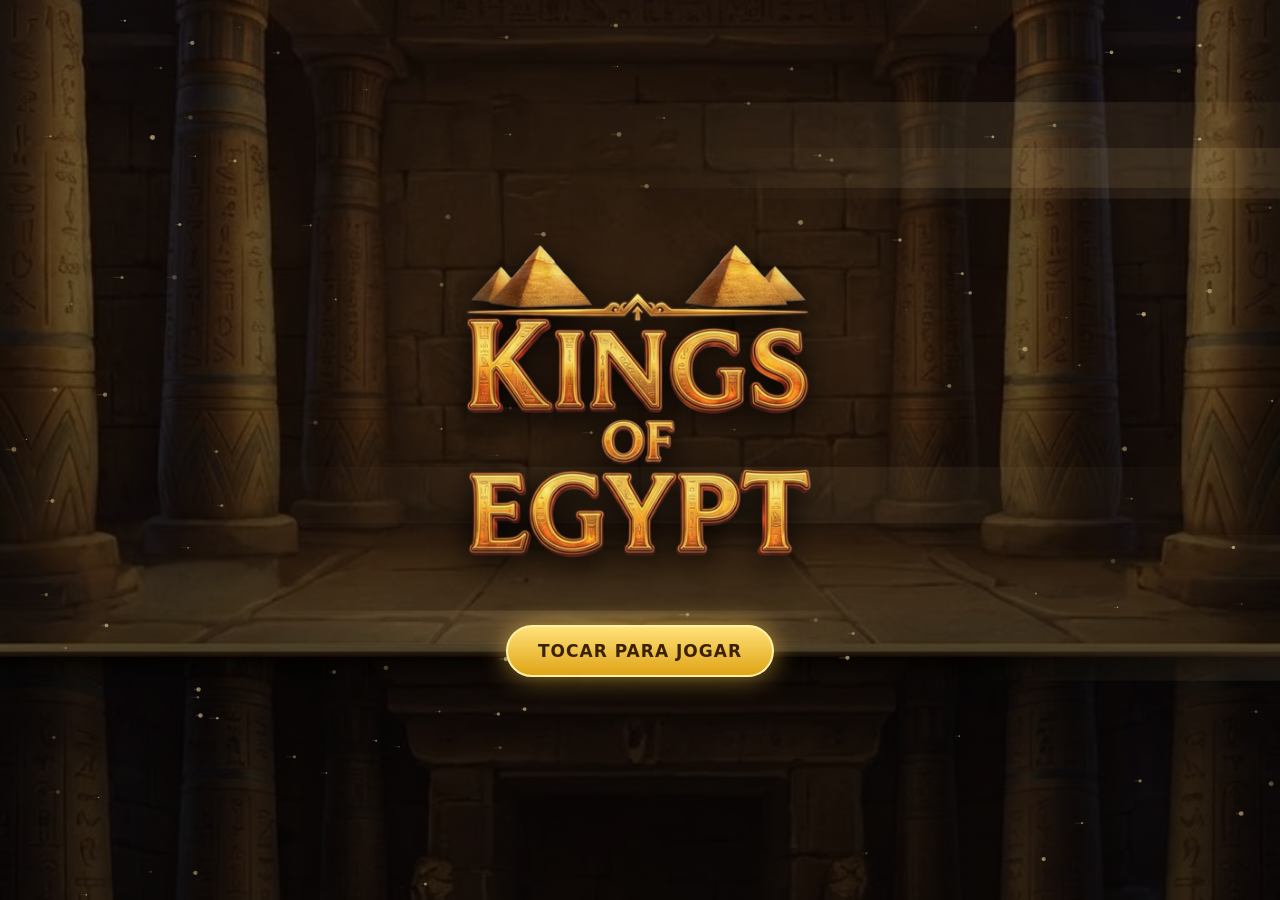
==== index.html @ b06040cd "Sync index with src assets and correct decorative symbols" ====
<!DOCTYPE html>
<html lang="pt">
<head>
  <meta charset="UTF-8">
  <meta name="viewport" content="width=device-width, initial-scale=1.0, maximum-scale=1.0, user-scalable=no">
  <meta name="theme-color" content="#140d07">
  <meta name="apple-mobile-web-app-capable" content="yes">
  <meta name="mobile-web-app-capable" content="yes">
  <meta name="apple-mobile-web-app-status-bar-style" content="default">
  <title>Kings of Egypt</title>
  <style>

    * { box-sizing: border-box; margin: 0; padding: 0; user-select: none; }
    body {
      background-color: #08080a;
      color: #fff;
      font-family: -apple-system, BlinkMacSystemFont, "Segoe UI", Roboto, Helvetica, Arial, sans-serif;
      display: flex;
      justify-content: center;
      align-items: center;
      min-height: 100vh;
      overflow: hidden;
    }
    #game-container {
      width: 100%;
      max-width: 430px;
      height: 100vh;
      max-height: 932px;
      background: radial-gradient(circle at center, #261c14 0%, #0d0a08 100%),
                  linear-gradient(180deg, #0b0c10 0%, #1a120b 60%, #08080a 100%);
      display: flex;
      flex-direction: column;
      justify-content: space-between;
      position: relative;
      border: 1px solid #2a2015;
      box-shadow: 0 0 40px rgba(0,0,0,0.9);
      overflow: hidden;
    }
    #game-container::before {
      content: "";
      position: absolute;
      bottom: 0; left: 0; width: 100%; height: 35%;
      background: linear-gradient(180deg, transparent 0%, rgba(184, 134, 11, 0.12) 100%);
      clip-path: polygon(0 100%, 0 55%, 25% 25%, 50% 55%, 75% 20%, 100% 45%, 100% 100%);
      pointer-events: none;
      z-index: 1;
    }
    .top-header {
      display: flex;
      flex-direction: column;
      align-items: center;
      padding: 10px 15px 4px;
      background: rgba(0, 0, 0, 0.85);
      border-bottom: 1px solid rgba(212, 175, 55, 0.25);
      z-index: 5;
    }
    .top-buttons { display: flex; gap: 12px; margin-bottom: 6px; }
    .btn-top {
      background: linear-gradient(180deg, #e5c158 0%, #8a6d1c 100%);
      border: 1px solid #ffe897; color: #000; font-weight: bold; font-size: 11px;
      padding: 5px 14px; border-radius: 4px; cursor: pointer; text-transform: uppercase;
    }
    .btn-top:active { transform: scale(0.95); }
    .game-logo {
      font-family: 'Georgia', serif; font-weight: 900; font-size: 18px;
      color: #f1cf6d; text-shadow: 0 0 10px rgba(241, 207, 109, 0.5), 2px 2px 3px #000;
      letter-spacing: 2px; text-transform: uppercase;
    }
    .reels-outer { padding: 0 8px; position: relative; z-index: 2; }
    
    /* PAINEL DO SÍMBOLO EXPANSÍVEL AUMENTADO E EM DESTAQUE */
    .expanding-banner {
      font-size: 15px; color: #ffda73; text-align: center; margin-bottom: 6px;
      font-weight: 800; display: none; text-shadow: 0 0 10px rgba(255, 218, 115, 0.7);
      background: rgba(0,0,0,0.7); padding: 6px 10px; border-radius: 6px; border: 1px solid rgba(212,175,55,0.6);
    }
    .expanding-banner span.icon { font-size: 22px; vertical-align: middle; margin-left: 6px; }

    .reels-container {
      display: grid; grid-template-columns: repeat(5, 1fr); gap: 3px;
      background: rgba(15, 10, 6, 0.9); border: 3px solid #b8860b; border-radius: 6px; padding: 4px;
      box-shadow: inset 0 0 20px #000, 0 0 15px rgba(184, 134, 11, 0.25);
      position: relative; overflow: hidden; height: 248px;
    }
    .reel {
      background: linear-gradient(180deg, #18100b 0%, #100a06 100%);
      border: 1px solid #2e1c10; border-radius: 3px; display: flex;
      flex-direction: column; height: 240px; position: relative; overflow: hidden;
    }
    .reel-strip { display: flex; flex-direction: column; position: absolute; width: 100%; top: 0; }
    .symbol {
      height: 80px; display: flex; justify-content: center; align-items: center;
      font-size: 38px; box-sizing: border-box; filter: drop-shadow(0 2px 4px rgba(0,0,0,0.6));
      transition: transform 0.2s, background 0.2s, box-shadow 0.2s;
    }
    
    /* BRILHO PULSANTE CONTINUO NO LIVRO 📖 */
    .symbol.book-glow {
      animation: bookPulseGlow 1.4s infinite alternate ease-in-out;
      border-radius: 6px;
    }
    @keyframes bookPulseGlow {
      0% { filter: drop-shadow(0 0 3px #ffd700) drop-shadow(0 0 6px #ffd700); transform: scale(1); }
      100% { filter: drop-shadow(0 0 10px #fff) drop-shadow(0 0 18px #ffd700); transform: scale(1.08); }
    }

    .reel.cascading .reel-strip { animation: cascadeDrop var(--cascade-speed, 0.35s) ease-out forwards; }
    @keyframes cascadeDrop {
      0% { transform: translateY(-160px); opacity: 0; }
      70% { transform: translateY(10px); opacity: 1; }
      100% { transform: translateY(0); opacity: 1; }
    }
    .symbol.winning {
      background: radial-gradient(circle, rgba(255, 215, 0, 0.6) 0%, rgba(212, 175, 55, 0.2) 80%);
      border: 2px solid #ffd700;
      box-shadow: 0 0 15px #ffd700, inset 0 0 10px #ffda73;
      transform: scale(1.08);
      z-index: 10;
      border-radius: 6px;
    }
    .symbol.expanded {
      background: radial-gradient(circle, rgba(255, 215, 0, 0.5) 0%, rgba(139, 0, 0, 0.7) 100%);
      border: 2px solid #ffd700; box-shadow: inset 0 0 15px #ffd700; transform: scale(1.03); z-index: 2;
    }
    .status-banner {
      text-align: center; color: #ffda73; font-size: 12px; font-weight: bold;
      letter-spacing: 1px; height: 22px; margin-top: 6px; text-transform: uppercase; text-shadow: 1px 1px 3px #000;
      z-index: 2; position: relative;
    }
    .controls-row { display: flex; justify-content: space-around; align-items: center; padding: 0 10px; margin: 10px 0; z-index: 2; position: relative; }
    
    .btn-side {
      width: 76px; height: 48px; border-radius: 8px; border: 1px solid #d4af37;
      background: linear-gradient(180deg, #2a1f14 0%, #110b06 100%); color: #ffda73;
      font-size: 10px; font-weight: bold; display: flex; flex-direction: column;
      justify-content: center; align-items: center; cursor: pointer; box-shadow: 0 3px 6px rgba(0,0,0,0.8); text-transform: uppercase; gap: 4px;
    }
    .toggle-switch {
      width: 36px; height: 18px; background: #333; border-radius: 10px; position: relative; transition: background 0.3s;
      border: 1px solid #555;
    }
    .toggle-thumb {
      width: 14px; height: 14px; background: #aaa; border-radius: 50%; position: absolute; top: 1px; left: 2px; transition: transform 0.3s, background 0.3s;
    }
    .btn-side.active .toggle-switch { background: #d4af37; border-color: #ffe897; }
    .btn-side.active .toggle-thumb { transform: translateX(18px); background: #000; }

    .btn-bonus-buy {
      width: 76px; height: 48px; border-radius: 8px; border: 1px solid #d4af37;
      background: linear-gradient(180deg, #2a1f14 0%, #110b06 100%); color: #ffda73;
      font-size: 10px; font-weight: bold; display: flex; flex-direction: column;
      justify-content: center; align-items: center; cursor: pointer; box-shadow: 0 3px 6px rgba(0,0,0,0.8); text-transform: uppercase;
      animation: bonusSmoothFade 3s infinite ease-in-out;
    }
    @keyframes bonusSmoothFade {
      0%, 70%, 100% { box-shadow: 0 3px 6px rgba(0,0,0,0.8), 0 0 0 rgba(255,215,0,0); border-color: #d4af37; }
      85% { box-shadow: 0 3px 12px rgba(255,215,0,0.7), inset 0 0 8px rgba(255,215,0,0.4); border-color: #fff; }
    }

    .spin-btn {
      width: 76px; height: 76px; border-radius: 50%;
      background: radial-gradient(circle, #83e029 0%, #2e7d32 100%); border: 3px solid #b2f56e;
      box-shadow: 0 0 20px rgba(131, 224, 41, 0.4), inset 0 2px 6px #fff; color: #fff;
      font-size: 32px; display: flex; justify-content: center; align-items: center; cursor: pointer;
    }
    .spin-btn.stop-mode {
      background: radial-gradient(circle, #e53935 0%, #b71c1c 100%) !important;
      border-color: #ff8a80 !important;
      box-shadow: 0 0 20px rgba(229, 57, 53, 0.6), inset 0 2px 6px #fff !important;
      font-size: 24px;
    }
    .spin-btn:active { transform: scale(0.92); }
    .spin-btn.disabled { opacity: 0.4; cursor: not-allowed; filter: grayscale(1); }
    
    .bottom-bar { background: #000; border-top: 1px solid #222; padding: 10px 15px 12px; display: flex; flex-direction: column; gap: 6px; z-index: 5; }
    .info-row { display: flex; justify-content: space-between; font-size: 12px; color: #aaa; }
    .info-row span.val { color: #ffda73; font-weight: bold; }
    .menu-trigger {
      background: transparent; border: 1px solid #444; color: #fff; width: 32px; height: 32px;
      border-radius: 50%; display: flex; justify-content: center; align-items: center; font-size: 16px; cursor: pointer;
    }
    .modal {
      display: none; position: absolute; top: 0; left: 0; width: 100%; height: 100%;
      background: rgba(0,0,0,0.95); z-index: 30; flex-direction: column; padding: 18px; overflow-y: auto;
    }
    .modal.active { display: flex; }
    .modal-header {
      display: flex; justify-content: space-between; align-items: center;
      border-bottom: 1px solid #333; padding-bottom: 10px; margin-bottom: 15px;
    }
    .modal-title { font-size: 15px; color: #ffda73; text-transform: uppercase; font-weight: bold; }
    .close-btn { font-size: 22px; color: #aaa; cursor: pointer; }
    .nav-tabs { display: flex; gap: 2px; border-bottom: 1px solid #333; margin-bottom: 12px; }
    .tab-btn {
      background: none; border: none; color: #888; padding: 6px 2px; font-size: 8px;
      font-weight: bold; cursor: pointer; text-transform: uppercase; flex: 1; text-align: center;
    }
    .tab-btn.active { color: #ffda73; border-bottom: 2px solid #ffda73; }
    .tab-content { display: none; flex-direction: column; gap: 12px; }
    .tab-content.active { display: flex; }
    .admin-subtabs { display: flex; gap: 5px; margin-bottom: 10px; }
    .admin-sub-btn {
      background: #151515; border: 1px solid #333; color: #aaa; padding: 6px; font-size: 9px;
      font-weight: bold; cursor: pointer; flex: 1; text-align: center; border-radius: 4px; text-transform: uppercase;
    }
    .admin-sub-btn.active { background: #2a1f14; color: #ffda73; border-color: #d4af37; }
    .admin-section { display: none; flex-direction: column; gap: 10px; }
    .admin-section.active { display: flex; }
    .form-group { display: flex; flex-direction: column; gap: 5px; }
    .form-group label { font-size: 11px; color: #aaa; }
    .form-control { background: #111; border: 1px solid #333; color: #fff; padding: 10px; border-radius: 4px; font-size: 13px; }
    .grid-btns { display: grid; grid-template-columns: repeat(3, 1fr); gap: 8px; }
    .btn-quick { background: #222; border: 1px solid #444; color: #ffda73; padding: 10px; border-radius: 4px; font-weight: bold; cursor: pointer; text-align: center; }
    .btn-action {
      background: linear-gradient(180deg, #e5c158 0%, #8a6d1c 100%);
      border: none; color: #000; font-weight: bold; padding: 12px; border-radius: 4px; cursor: pointer; margin-top: 10px; text-transform: uppercase;
    }
    .btn-exit-admin {
      background: linear-gradient(180deg, #d32f2f 0%, #8a1c1c 100%);
      border: none; color: #fff; font-weight: bold; padding: 10px; border-radius: 4px; cursor: pointer; margin-top: 8px; text-transform: uppercase; width: 100%;
    }
    .slider-container { display: flex; flex-direction: column; gap: 4px; }
    .slider-val { align-self: flex-end; color: #ffda73; font-size: 12px; font-weight: bold; }
    input[type=range] { accent-color: #ffda73; }
    .pay-card {
      background: #111; border: 1px solid #282828; border-radius: 6px; padding: 10px; display: flex; align-items: center; gap: 12px;
    }
    .pay-card-icon { font-size: 32px; width: 40px; text-align: center; }
    .pay-card-details { display: flex; flex-direction: column; gap: 2px; font-size: 11px; }
    .pay-card-title { color: #ffda73; font-weight: bold; font-size: 12px; }
    .pay-row { color: #ddd; display: flex; gap: 8px; }
    .pay-row span.mult { color: #888; }
    .pay-row span.val-eur { color: #7cd927; font-weight: bold; }
    .history-box { background: #111; padding: 8px; border-radius: 4px; font-size: 11px; max-height: 100px; overflow-y: auto; display: flex; flex-direction: column; gap: 3px; border: 1px solid #282828; }
    
    .auto-spin-bar { display: flex; justify-content: center; margin-top: 4px; z-index: 2; position: relative; }
    .btn-autospin-trigger {
      background: linear-gradient(180deg, #2a1f14 0%, #110b06 100%); border: 1px solid #d4af37; color: #ffda73;
      padding: 4px 14px; border-radius: 12px; font-size: 10px; font-weight: bold; cursor: pointer; text-transform: uppercase;
      box-shadow: 0 2px 5px rgba(0,0,0,0.8);
    }
    .autospin-grid { display: grid; grid-template-columns: repeat(3, 1fr); gap: 10px; margin: 15px 0; }
    .autospin-option {
      background: #151515; border: 2px solid #333; color: #fff; padding: 15px 10px; border-radius: 8px; font-size: 16px; font-weight: bold; cursor: pointer; text-align: center;
    }
    .autospin-option.selected { border-color: #d4af37; background: #2a1f14; color: #ffda73; }

    .lines-grid-container {
      display: grid; grid-template-columns: repeat(2, 1fr); gap: 10px; padding-bottom: 20px;
    }
    .line-card {
      background: #111; border: 1px solid #282828; border-radius: 6px; padding: 8px; display: flex; flex-direction: column; align-items: center; gap: 5px;
    }
    .line-card-title { color: #ffda73; font-weight: bold; font-size: 10px; text-transform: uppercase; }
    .mini-grid {
      display: grid; grid-template-columns: repeat(5, 1fr); gap: 2px; background: #08080a; padding: 3px; border: 1px solid #444; border-radius: 3px;
    }
    .mini-cell { width: 12px; height: 12px; background: #1a1a1a; border-radius: 1px; }
    .mini-cell.active { background: #ffd700; box-shadow: 0 0 4px #ffd700; }

    /* KINGS OF EGYPT — visual refresh */
    body { background: #050707; }
    #game-container {
      background:
        radial-gradient(ellipse at 50% 28%, rgba(17,120,112,.23), transparent 42%),
        radial-gradient(ellipse at 50% 85%, rgba(198,145,37,.19), transparent 48%),
        linear-gradient(180deg,#071315 0%,#10100c 48%,#070909 100%);
      border: 1px solid rgba(224,184,84,.62);
      box-shadow: 0 0 55px rgba(0,0,0,.95), inset 0 0 45px rgba(10,115,108,.10);
    }
    #game-container::before {
      height: 44%;
      background:
        linear-gradient(180deg,transparent,rgba(190,143,43,.16)),
        linear-gradient(135deg,transparent 25%,rgba(13,94,88,.10) 25%,transparent 50%);
      clip-path: polygon(0 100%,0 65%,18% 32%,32% 65%,50% 14%,68% 65%,83% 28%,100% 66%,100% 100%);
    }
    .top-header {
      background: linear-gradient(180deg,rgba(3,14,15,.98),rgba(7,9,8,.92));
      border-bottom: 1px solid rgba(225,190,92,.42);
      padding-top: 12px;
    }
    .top-buttons { gap: 9px; }
    .btn-top, .btn-action {
      background: linear-gradient(180deg,#fff0a6 0%,#d8ad43 38%,#8c5d16 100%);
      border: 1px solid #ffe9a1;
      box-shadow: inset 0 1px rgba(255,255,255,.55),0 3px 10px rgba(0,0,0,.5);
    }
    .game-logo {
      font-size: 22px;
      letter-spacing: 2.7px;
      background: linear-gradient(180deg,#fff8ca 0%,#e9c45f 42%,#a86a1d 100%);
      -webkit-background-clip: text; background-clip: text; color: transparent;
      filter: drop-shadow(0 2px 2px #000) drop-shadow(0 0 10px rgba(255,211,95,.45));
      animation: logoReveal 1.8s ease-out both, logoGlow 3.8s 1.8s infinite alternate;
    }
    @keyframes logoReveal { from {opacity:0; transform:translateY(-8px); letter-spacing:8px} to {opacity:1; transform:translateY(0); letter-spacing:2.7px} }
    @keyframes logoGlow { from {filter:drop-shadow(0 2px 2px #000) drop-shadow(0 0 5px rgba(255,211,95,.22))} to {filter:drop-shadow(0 2px 2px #000) drop-shadow(0 0 15px rgba(255,211,95,.72))} }
    .reels-container {
      background: linear-gradient(135deg,#071211,#15100a 48%,#07100f);
      border: 3px solid #d4ae50;
      box-shadow: inset 0 0 24px #000,0 0 0 1px rgba(255,235,162,.3),0 0 22px rgba(18,150,135,.19);
      gap: 4px;
    }
    .reel {
      background: linear-gradient(180deg,#0a1716,#090c0b 50%,#171008);
      border: 1px solid rgba(212,174,80,.34);
      box-shadow: inset 0 0 13px rgba(0,0,0,.8);
    }
    .symbol {
      font-size: 39px;
      text-shadow: 0 2px 2px #000,0 0 9px rgba(255,211,104,.28);
      background: radial-gradient(ellipse at 50% 38%,rgba(255,255,255,.07),transparent 68%);
    }
    .symbol:nth-child(3n+1) { background-color: rgba(16,85,78,.10); }
    .symbol.book-glow { filter: drop-shadow(0 0 5px #ffdf71) drop-shadow(0 0 13px #c88c25); }
    .symbol.winning {
      background: radial-gradient(circle,rgba(255,224,112,.7),rgba(13,105,93,.35) 78%);
      border: 2px solid #fff0a3;
      box-shadow: 0 0 19px #e9bd4d,inset 0 0 13px #fff0a3;
    }
    .expanding-banner {
      background: linear-gradient(90deg,rgba(5,44,42,.96),rgba(38,27,8,.96));
      border-color: #d9b653;
    }
    .status-banner { color:#ffe18a; text-shadow:0 0 9px rgba(245,194,77,.5),1px 1px 3px #000; }
    .bottom-bar { background:linear-gradient(180deg,#07100f,#030505); border-top:1px solid rgba(212,174,80,.36); }
    .btn-side,.btn-bonus-buy,.btn-autospin-trigger {
      background:linear-gradient(180deg,#18312d,#0b1210);
      border-color:#c7a34a; color:#ffe18a;
      box-shadow:inset 0 1px rgba(255,255,255,.08),0 4px 9px rgba(0,0,0,.7);
    }
    .spin-btn {
      background:radial-gradient(circle at 35% 28%,#d8f7b2 0%,#69bd42 36%,#176a42 100%);
      border:3px solid #d8f5a2;
      box-shadow:0 0 22px rgba(104,205,95,.48),inset 0 2px 7px #fff;
    }
    .menu-trigger,.sound-trigger {
      background:rgba(11,28,26,.85); border:1px solid rgba(212,174,80,.6);
      color:#ffe18a; width:34px;height:34px;border-radius:50%;
      display:flex;justify-content:center;align-items:center;font-size:16px;cursor:pointer;
    }
    .bottom-actions { display:flex; gap:7px; align-items:center; }
    .sound-trigger { font-size:15px; }
    .sound-trigger.muted { color:#9b9b9b; border-color:#555; filter:grayscale(1); }
    .modal { background:rgba(2,8,8,.97); backdrop-filter:blur(8px); }
    .modal-header { border-bottom-color:rgba(212,174,80,.35); }
    .modal-title,.tab-btn.active,.admin-sub-btn.active { color:#ffe18a; }
    .form-control,.history-box,.pay-card,.line-card { background:#0b1513; border-color:rgba(212,174,80,.22); }
    @media (max-height:760px) {
      .reels-container { height:218px; }
      .reel { height:210px; }
      .symbol { height:70px; }
      .top-header { padding-top:7px; }
      .controls-row { margin:5px 0; }
      .bottom-bar { padding:7px 12px; }
    }

  
    /* =====================================================================
       KINGS OF EGYPT v4 — palco 768x1376 (9:16) montado com os assets do projeto
       Todas as medidas usam --u (1 unidade = 1px do desenho original 768 de largura)
       ===================================================================== */
    :root { --app-h: 100vh; --sw: min(100vw, calc(var(--app-h) * 0.55814)); --u: calc(var(--sw) / 768); }
    @supports (height: 100dvh) { :root { --app-h: 100dvh; } }
    * { -webkit-tap-highlight-color: transparent; -webkit-touch-callout: none; box-sizing: border-box; }
    input, select, textarea { -webkit-user-select: text; user-select: text; font-size: 16px; font-family: inherit; }
    button, [onclick] { touch-action: manipulation; cursor: pointer; font-family: inherit; }
    html { overflow: hidden; -webkit-text-size-adjust: 100%; }
    html, body { margin: 0; padding: 0; width: 100%; height: var(--app-h); overscroll-behavior: none; background: #0a0604; }
    body { position: fixed; top: 0; left: 0; display: block; min-height: 0; font-family: "Trebuchet MS", "Segoe UI", system-ui, -apple-system, sans-serif; }
    #bgfill { position: fixed; top: 0; left: 0; width: 100%; height: var(--app-h); background: #0a0604 url(assets/img/background.jpg) center / cover no-repeat; filter: brightness(.42) blur(3px); transform: scale(1.04); }

    #game-container {
      position: absolute; display: block; overflow: hidden; border: 0; padding: 0; max-width: none; max-height: none; box-shadow: 0 0 40px #000;
      left: calc((100% - var(--sw)) / 2); top: 0; width: var(--sw); height: var(--app-h);
      background: url(assets/img/background.jpg) center bottom / 100% auto no-repeat, linear-gradient(180deg, #0e0905 0, #2f1f16 calc(100% - var(--u) * 1376), #2f1f16 100%);
    }
    #game-container::before, #game-container::after { content: none; display: none; }
    #game-container > *, .grp > * { position: absolute; }
    .grp { left: 0; width: 100%; margin: 0; padding: 0; }
    .title-img, .deco, .expanding-banner, .clock { transform: translateY(calc(max(0px, calc(var(--app-h) - var(--u) * 1376)) * -.5)); }
    .grp::before { content: ''; position: absolute; left: 0; top: 0; width: 100%; height: calc(var(--u) * 240); background: linear-gradient(180deg, #2f1f16, rgba(47,31,22,0)); }
    .grp { bottom: 0; height: calc(var(--u) * 1376); }
    .title-img, .slot-img, .play-img, .box-img { pointer-events: none; -webkit-user-drag: none; user-select: none; }
    .title-img { z-index: 5; filter: drop-shadow(0 calc(var(--u) * 4) calc(var(--u) * 6) rgba(0,0,0,.7)); }
    .slot-img { z-index: 1; } .play-img { z-index: 4; } .box-img { z-index: 1; }

    /* barra superior */
    .topbar { z-index: 10; left: 0; top: 0; width: 100%; height: calc(var(--u) * 96); z-index: 10; padding: 0; margin: 0; display: block;
      background: linear-gradient(180deg, #181b20, #0b0c0f); border-bottom: calc(var(--u) * 2) solid rgba(255,215,120,.28); }
    .tb-btn { position: absolute; border: 0; border-radius: calc(var(--u) * 10); font-size: calc(var(--u) * 36); font-weight: 600; letter-spacing: .01em; box-shadow: 0 calc(var(--u) * 3) calc(var(--u) * 6) rgba(0,0,0,.6); }
    .tb-dark { background: linear-gradient(180deg, #2b2e34, #1d2025); color: #f4ead0; border: 1px solid #3a3d44; }
    .tb-green { background: linear-gradient(180deg, #25b95e, #138a42); color: #fff; }
    .sound-trigger, .menu-trigger { position: absolute; top: calc(var(--u) * 8); width: calc(var(--u) * 100); height: calc(var(--u) * 82); background: none; border: 0; border-radius: 0; padding: 0;
      display: flex; flex-direction: column; align-items: center; justify-content: center; gap: calc(var(--u) * 2); color: #fff; font-size: calc(var(--u) * 26); }
    .sound-trigger { left: calc(var(--u) * 10); } .menu-trigger { right: calc(var(--u) * 8); }
    .sound-trigger svg, .menu-trigger svg { width: calc(var(--u) * 44); height: calc(var(--u) * 44); }
    .sound-trigger.muted { opacity: .75; }
    .clock { right: calc(var(--u) * 14); top: calc(var(--u) * 104); z-index: 6; padding: calc(var(--u) * 2) calc(var(--u) * 14); font-size: calc(var(--u) * 24); color: #f4ead0; background: rgba(8,8,10,.72); border-radius: calc(var(--u) * 8); }

    /* linha de ícones decorativos */
    .deco { z-index: 3; border-radius: calc(var(--u) * 10); border: calc(var(--u) * 4) solid #d9a940; box-shadow: inset 0 0 calc(var(--u) * 18) rgba(0,0,0,.65), 0 calc(var(--u) * 4) calc(var(--u) * 10) rgba(0,0,0,.8); display: flex; align-items: center; justify-content: center; }
    .deco svg { width: 74%; height: 74%; filter: drop-shadow(0 calc(var(--u) * 3) calc(var(--u) * 3) rgba(0,0,0,.7)); }
    .d1 { background: radial-gradient(circle at 50% 40%, #2f63b8, #0b1d47); } .d2 { background: radial-gradient(circle at 50% 40%, #c8601f, #5a1d08); }
    .d3 { background: radial-gradient(circle at 50% 40%, #2a64b0, #0a1f4a); } .d4 { background: radial-gradient(circle at 50% 40%, #2c9a62, #0c3d27); }
    .d5 { background: radial-gradient(circle at 50% 40%, #1fa0a8, #0a3a44); }
    .expanding-banner { display: none; z-index: 7; border-radius: calc(var(--u) * 12); border: calc(var(--u) * 4) solid #d9a940; text-align: center; line-height: calc(var(--u) * 92);
      background: linear-gradient(180deg, #2a1a08, #120a04); color: #ffe9a8; font-weight: 800; font-size: calc(var(--u) * 32); box-shadow: 0 0 calc(var(--u) * 24) rgba(255,190,70,.5); margin: 0; padding: 0; }
    .expanding-banner .icon { display: inline-block; height: calc(var(--u) * 76); width: calc(var(--u) * 76); vertical-align: middle; margin-left: calc(var(--u) * 12); }
    .expanding-banner .icon img { width: 100%; height: 100%; }

    /* tambores */
    .reels-container { z-index: 2; display: flex; overflow: hidden; padding: 0; gap: 0; border: 0; border-radius: 0; background: none; box-shadow: none; margin: 0; height: auto; }
    .reels-container::after { content: none; }
    .reel { position: relative; flex: 0 0 20%; width: 20%; height: 100%; border: 0; background: none; border-radius: 0; overflow: hidden; margin: 0; box-shadow: none; }
    .reel-strip { position: absolute; left: 0; top: 0; width: 100%; height: 100%; display: flex; flex-direction: column; }
    .symbol { flex: 0 0 33.3333%; height: 33.3333%; width: 100%; display: flex; align-items: center; justify-content: center; font-size: 0; background: none; border: 0; padding: 0; margin: 0; text-shadow: none; position: relative; }
    .symbol .si { width: 94%; height: 94%; object-fit: contain; display: block; pointer-events: none; -webkit-user-drag: none; filter: drop-shadow(0 calc(var(--u) * 3) calc(var(--u) * 3) rgba(0,0,0,.65)); }
    .symbol.book-glow { filter: none; }
    .symbol.book-glow .si { animation: scatterGlow 1.3s infinite alternate ease-in-out; }
    @keyframes scatterGlow { from { filter: drop-shadow(0 0 4px #ffc93c) brightness(1); transform: scale(.98); } to { filter: drop-shadow(0 0 16px #fff1a0) brightness(1.18); transform: scale(1.05); } }
    .symbol.winning { background: radial-gradient(circle, rgba(255,220,120,.42), transparent 68%); transform: none; box-shadow: none; z-index: 2; }
    .symbol.winning .si { animation: winPop .7s infinite alternate ease-in-out; }
    @keyframes winPop { from { transform: scale(1); } to { transform: scale(1.1); } }
    @keyframes cascadeDrop { 0% { transform: translateY(-200%); opacity: 0; } 70% { transform: translateY(6%); opacity: 1; } 100% { transform: translateY(0); opacity: 1; } }

    /* valores sobre a moldura */
    .stat-val { z-index: 3; transform: translate(-50%, -50%); width: calc(var(--u) * 232); text-align: center; font-size: calc(var(--u) * 33); font-weight: 800; color: #ffe9b0; text-shadow: 0 calc(var(--u) * 2) calc(var(--u) * 3) #000; white-space: nowrap; }
    .status-banner { z-index: 6; display: flex; align-items: center; justify-content: center; text-align: center; height: auto; min-height: 0; margin: 0; padding: 0; font-size: calc(var(--u) * 31); font-weight: 800; letter-spacing: .02em; color: #fff2c4; text-shadow: 0 calc(var(--u) * 2) calc(var(--u) * 5) #000, 0 0 calc(var(--u) * 12) rgba(0,0,0,.8); background: none; }

    /* botões de jogo (sobre o button_play.png) */
    .spin-btn { z-index: 3; margin: 0; border: 0; border-radius: 50%; display: flex; flex-direction: column; align-items: center; justify-content: center; gap: calc(var(--u) * 2); flex: none;
      width: auto; background: radial-gradient(circle at 50% 30%, #7ee878 0, #25a53b 52%, #0c5a22 100%); color: #ffe9a8; font-weight: 900; font-size: calc(var(--u) * 46); letter-spacing: .03em;
      text-shadow: 0 calc(var(--u) * 3) calc(var(--u) * 4) #08340f; box-shadow: inset 0 0 calc(var(--u) * 34) rgba(0,70,10,.6), 0 0 calc(var(--u) * 46) rgba(90,255,120,.5); animation: spinPulse 2.4s infinite ease-in-out; }
    .spin-btn svg { width: calc(var(--u) * 84); height: calc(var(--u) * 84); filter: drop-shadow(0 calc(var(--u) * 3) calc(var(--u) * 3) rgba(0,50,0,.7)); }
    .spin-btn:active { transform: scale(.96); }
    .spin-btn.disabled { opacity: .55; filter: grayscale(.4); animation: none; pointer-events: none; }
    .spin-btn.stop-mode { background: radial-gradient(circle at 50% 30%, #ff8a7a, #c0261a 55%, #6a0e08); box-shadow: 0 0 calc(var(--u) * 40) rgba(255,80,60,.5); animation: none; }
    @keyframes spinPulse { 0%,100% { box-shadow: inset 0 0 calc(var(--u) * 34) rgba(0,70,10,.6), 0 0 calc(var(--u) * 34) rgba(90,255,120,.35); } 50% { box-shadow: inset 0 0 calc(var(--u) * 34) rgba(0,70,10,.6), 0 0 calc(var(--u) * 62) rgba(120,255,140,.75); } }
    .btn-autospin-trigger { z-index: 3; margin: 0; padding: 0; border: 0; border-radius: 50%; display: flex; flex-direction: column; align-items: center; justify-content: center; line-height: 1.05;
      background: radial-gradient(circle at 50% 28%, #fff0a0, #f0c030 55%, #b5780c); color: #4a2a02; font-size: calc(var(--u) * 27); text-shadow: 0 1px 0 rgba(255,245,190,.7); box-shadow: inset 0 calc(var(--u) * -6) calc(var(--u) * 10) rgba(120,70,0,.5); }
    .btn-autospin-trigger b { display: block; font-weight: 900; }
    .btn-autospin-trigger:active, #turboBtn:active, #bonusBuyContainer:active { transform: scale(.95); }
    #turboBtn, #bonusBuyContainer { z-index: 5; margin: 0; padding: 0; background: none; border: 0; box-shadow: none; border-radius: calc(var(--u) * 30); width: auto; height: auto;
      display: flex; flex-direction: column; align-items: center; justify-content: center; color: #4a2a02; font-weight: 900; text-shadow: 0 1px 0 rgba(255,238,170,.75); }
    #turboBtn span { font-size: calc(var(--u) * 28); letter-spacing: .04em; }
    #turboBtn .tb-icon { width: calc(var(--u) * 66); height: calc(var(--u) * 66); margin-bottom: calc(var(--u) * 4); }
    #turboBtn .toggle-switch { display: none; }
    #turboBtn.active { filter: drop-shadow(0 0 calc(var(--u) * 14) rgba(255,255,160,.95)) brightness(1.15); }
    #turboBtn.active span { color: #0f5a1a; }
    #bonusBuyContainer span { font-size: calc(var(--u) * 25); line-height: 1.08; }
    #bonusBuyContainer b { font-size: calc(var(--u) * 38); margin-top: calc(var(--u) * 5); }
    #bonusBuyContainer.unavailable { filter: grayscale(.6) brightness(.8); }

    /* caixas Valor da Moeda / Valor por Linha */
    .betval { z-index: 3; transform: translate(-50%, -50%); width: calc(var(--u) * 168); text-align: center; font-size: calc(var(--u) * 38); font-weight: 800; color: #ffe9b0; text-shadow: 0 calc(var(--u) * 2) calc(var(--u) * 3) #000; white-space: nowrap; }
    .betlbl { z-index: 3; transform: translate(-50%, -50%); white-space: nowrap; font-size: calc(var(--u) * 29); font-weight: 800; letter-spacing: .03em; color: #f8dd92; text-shadow: 0 calc(var(--u) * 2) calc(var(--u) * 5) #000, 0 0 calc(var(--u) * 10) #000; }
    .stepper { z-index: 5; width: calc(var(--u) * 76); height: calc(var(--u) * 84); padding: 0; margin: 0; background: none; border: 0; color: #3b1f03; font-size: calc(var(--u) * 64); font-weight: 900; line-height: 1; text-shadow: 0 calc(var(--u) * 2) 0 rgba(255,236,170,.85); display: flex; align-items: center; justify-content: center; }
    .stepper:active { transform: scale(.88); } .stepper:disabled { opacity: .45; cursor: default; }

    /* ===== pop-ups: Depositar, Levantar, Comprar Bónus, Auto-Spin, Menu, Bónus ===== */
    .modal { position: fixed; top: 0; left: 0; right: 0; bottom: 0; width: auto; height: auto; display: none; align-items: center; justify-content: center; flex-direction: row; overflow: hidden;
      padding: calc(14px + env(safe-area-inset-top)) 12px calc(14px + env(safe-area-inset-bottom)); background: rgba(4,2,0,.78); -webkit-backdrop-filter: blur(5px); backdrop-filter: blur(5px); z-index: 1000; }
    .modal.active { display: flex; }
    .modal-card { width: min(100%, 440px); max-height: 100%; overflow-y: auto; -webkit-overflow-scrolling: touch; display: flex; flex-direction: column; padding: 16px; border-radius: 16px; border: 2px solid #d9a940;
      background: linear-gradient(180deg, #2b1d0d, #150e06); box-shadow: 0 0 0 3px #4a3210, 0 20px 60px #000, 0 0 40px rgba(255,190,70,.25); animation: popIn .22s ease-out; }
    @keyframes popIn { from { transform: scale(.92); opacity: 0; } to { transform: none; opacity: 1; } }
    .nav-tabs { overflow-x: auto; -webkit-overflow-scrolling: touch; flex: none; }
    .tab-btn { font-size: 11px; padding: 11px 4px; min-height: 44px; white-space: nowrap; }
    .admin-subtabs { flex-wrap: wrap; flex: none; }
    .admin-sub-btn { font-size: 11px; padding: 10px 6px; min-height: 40px; }
    .close-btn { width: 44px; height: 44px; display: flex; align-items: center; justify-content: center; margin: -8px -8px -8px 0; }
    .tab-content, .admin-section { flex: none; }
    .prob-note { font-size: 11px; line-height: 1.5; color: #b4c4ba; background: #0b1513; border: 1px solid rgba(212,174,80,.3); border-radius: 6px; padding: 8px; }
    .slider-val { text-align: right; }
    input[type=range] { width: 100%; min-height: 28px; }
    .pay-card-icon { display: flex; align-items: center; justify-content: center; }
    .pay-card-icon img { width: 46px; height: 46px; object-fit: contain; }
    #rouletteDisplaySymbol img, .bb-icon img { width: 100%; height: 100%; object-fit: contain; }
    .bb-icon { width: 92px; height: 92px; margin: 0 auto; }
    #rouletteDisplaySymbol { display: flex; align-items: center; justify-content: center; font-size: 0; }
    #rouletteDisplaySymbol img { width: 82%; height: 82%; }

    /* ecrã de loading */
    #loading { position: fixed; top: 0; left: 0; width: 100%; height: var(--app-h); z-index: 3000; display: flex; flex-direction: column; align-items: center; justify-content: center; gap: 22px; transition: opacity .6s;
      background: linear-gradient(rgba(0,0,0,.55), rgba(0,0,0,.7)), #0a0604 url(assets/img/background.jpg) center / cover no-repeat; }
    #loading img { width: min(78vw, 380px); height: auto; filter: drop-shadow(0 8px 18px #000); animation: ldFloat 3s ease-in-out infinite; }
    @keyframes ldFloat { 50% { transform: translateY(-6px); } }
    .ld-bar { width: min(64vw, 300px); height: 12px; border: 2px solid #d9a940; border-radius: 8px; background: #160d05; overflow: hidden; margin: 0 auto; }
    .ld-fill { height: 100%; width: 0; background: linear-gradient(90deg, #e9b73c, #fff1a6); transition: width .2s; }
    .ld-note { color: #f1dfa6; font-size: 14px; text-align: center; margin-top: 10px; letter-spacing: .05em; }
    #ldBtn { display: none; padding: 14px 30px; border-radius: 40px; border: 2px solid #fff1a6; font-size: 17px; font-weight: 800; letter-spacing: .06em; color: #3a2102; background: linear-gradient(180deg, #ffe27a, #e0a416); box-shadow: 0 0 26px rgba(255,200,70,.6); animation: spinPulse 1.8s infinite; }

    /* ===== v4.1: ajustes pedidos ===== */
    .btn-bonus-buy, #bonusBuyContainer { animation: none !important; box-shadow: none !important; }
    .win-popup { z-index: 8; display: none; pointer-events: none; transform: translate(-50%, -50%); white-space: nowrap; font-size: calc(var(--u) * 124); font-weight: 900; letter-spacing: .01em;
      color: #ffe27a; -webkit-text-stroke: calc(var(--u) * 5) #5a3200; paint-order: stroke fill; text-shadow: 0 calc(var(--u) * 7) 0 #6b3d08, 0 0 calc(var(--u) * 44) rgba(255,200,60,.95); }
    .win-popup.show { display: block; animation: winBoom 1.3s ease-out forwards; }
    @keyframes winBoom {
      0% { opacity: 0; transform: translate(-50%, -50%) scale(.3); } 14% { opacity: 1; transform: translate(-50%, -50%) scale(1.2); } 28% { transform: translate(-50%, -50%) scale(1); }
      78% { opacity: 1; transform: translate(-50%, -50%) scale(1); } 100% { opacity: 0; transform: translate(-50%, -50%) scale(1.25); } }
    .reel.anticipate { background: radial-gradient(circle at 50% 50%, rgba(255,214,90,.38), rgba(255,170,40,.08) 70%); box-shadow: inset 0 0 calc(var(--u) * 34) rgba(255,210,90,.95); animation: antiPulse .45s infinite alternate ease-in-out; }
    @keyframes antiPulse { from { opacity: .65; } to { opacity: 1; } }
    #rouletteDisplaySymbol.picked { animation: rouletteBeat .75s infinite ease-in-out; box-shadow: 0 0 30px rgba(255,210,80,.95); }
    @keyframes rouletteBeat { 0%,100% { transform: scale(1); } 50% { transform: scale(1.16); } }
    .op-call { font-size: 15px; color: #ffda73; font-weight: 800; text-align: center; margin: 6px 0 14px; letter-spacing: .03em; }

    /* tabela de prémios em grelha 2x5 */
    .pt-grid { display: grid; grid-template-columns: repeat(2, minmax(0, 1fr)); gap: 8px; }
    .pt-grid .pay-card { display: flex; flex-direction: row; align-items: center; gap: 8px; padding: 8px; min-width: 0; margin: 0; }
    .pt-grid .pay-card-icon { flex: 0 0 46px; }
    .pt-grid .pay-card-details { flex: 1; min-width: 0; }
    .pt-grid .pay-card-title { font-size: 12px; font-weight: 800; color: #ffda73; margin-bottom: 3px; }
    .pt-grid .pay-row { display: flex; justify-content: space-between; gap: 6px; font-size: 11px; color: #ddd; }
    .pt-grid .val-eur { color: #7cd927; font-weight: 700; white-space: nowrap; }
    .pt-lines-title { font-size: 12px; color: #ffda73; font-weight: bold; margin: 12px 0 6px; }

    /* configurações bloqueadas (técnico) */
    .cfg-lock { border: 1px solid rgba(212,174,80,.35); border-radius: 8px; padding: 10px; margin-bottom: 8px; background: #0e0a05; }
    #cfgLockStatus { font-size: 12px; font-weight: 700; color: #ffda73; margin-bottom: 8px; }
    input[type=range]:disabled { opacity: .4; }

    .btn-autospin-trigger .auto-num { font-size: calc(var(--u) * 50); line-height: 1; }
    .btn-autospin-trigger.counting { box-shadow: inset 0 calc(var(--u) * -6) calc(var(--u) * 10) rgba(120,70,0,.5), 0 0 calc(var(--u) * 22) rgba(255,230,120,.8); }
    .vol-scale { display: flex; justify-content: space-between; font-size: 9px; color: #8f9b94; margin-top: 2px; }
    .vol-scale span { flex: 1; text-align: center; }

    /* ===== v1.47 ===== */
    .ver { left: calc(var(--u) * 14); top: calc(var(--u) * 104); z-index: 6; padding: calc(var(--u) * 2) calc(var(--u) * 14); font-size: calc(var(--u) * 24); color: #f4ead0; background: rgba(8,8,10,.72); border-radius: calc(var(--u) * 8); }
    .title-img, .deco, .expanding-banner, .clock, .ver { transform: translateY(calc(max(0px, calc(var(--app-h) - var(--u) * 1376)) * -.5)); }
    .deco img { width: 74%; height: 74%; object-fit: contain; display: block; pointer-events: none; -webkit-user-drag: none; filter: drop-shadow(0 calc(var(--u) * 3) calc(var(--u) * 3) rgba(0,0,0,.7)); }
    .sand { position: absolute; left: 0; top: 0; width: 100%; height: 100%; pointer-events: none; z-index: 0; }
    #loading > *:not(.sand) { position: relative; z-index: 1; }
    .reel-strip { will-change: transform; transition: filter .25s; }
    .reel.rolling .reel-strip { filter: blur(1.6px) brightness(.95); }

    /* cofre em grelha */
    .cofre-grid { display: grid; grid-template-columns: repeat(2, minmax(0, 1fr)); gap: 8px; }
    .cbox { background: linear-gradient(180deg, #1d160d, #120d07); border: 1px solid rgba(212,174,80,.38); border-radius: 10px; padding: 8px 10px; display: flex; flex-direction: column; gap: 4px; min-width: 0; box-shadow: inset 0 0 12px rgba(0,0,0,.5); }
    .cbox > span { font-size: 10px; color: #b9a77a; text-transform: uppercase; letter-spacing: .04em; line-height: 1.25; }
    .cbox > b { font-size: 15px; color: #ffda73; word-break: break-all; }
    .cbox.hi { grid-column: 1 / -1; border-color: #7cd927; background: linear-gradient(180deg, #14210c, #0c1307); }
    .cbox.hi > b { color: #7cd927; font-size: 22px; }
    .cbox .green { color: #7cd927; } .cbox .red { color: #ff6b6b; }
    .cofre-hist { display: grid; grid-template-columns: repeat(2, minmax(0, 1fr)); gap: 8px; margin-top: 8px; }
    .cofre-hist .cbox .history-box { font-size: 11px; color: #ddd; max-height: 120px; overflow: auto; }
    .cofre-hist .btn-action { margin-top: 4px; padding: 8px 6px; font-size: 11px; }
    .vault-dep { margin-top: 8px; }
  </style>
</head>
<body>
<svg xmlns="http://www.w3.org/2000/svg" style="position:absolute;width:0;height:0;overflow:hidden" aria-hidden="true"><defs>
<linearGradient id="gGold" gradientUnits="userSpaceOnUse" x1="0" y1="0" x2="0" y2="64"><stop offset="0" stop-color="#fff3b0"/><stop offset=".45" stop-color="#e2b441"/><stop offset="1" stop-color="#8a5a14"/></linearGradient>
<linearGradient id="gLapis" gradientUnits="userSpaceOnUse" x1="0" y1="0" x2="0" y2="64"><stop offset="0" stop-color="#4a8be0"/><stop offset="1" stop-color="#0e2a63"/></linearGradient>
<linearGradient id="gDark" gradientUnits="userSpaceOnUse" x1="0" y1="0" x2="0" y2="64"><stop offset="0" stop-color="#4a4a58"/><stop offset="1" stop-color="#0c0c12"/></linearGradient>
<radialGradient id="gSun" gradientUnits="userSpaceOnUse" cx="32" cy="32" r="30"><stop offset="0" stop-color="#fffbd0"/><stop offset="1" stop-color="#f0b232"/></radialGradient>
<radialGradient id="gFlame" cx=".5" cy=".7" r=".6"><stop offset="0" stop-color="#fffbd0"/><stop offset=".45" stop-color="#ffb42e"/><stop offset="1" stop-color="#ff5a00" stop-opacity="0"/></radialGradient>
<radialGradient id="gHalo" gradientUnits="userSpaceOnUse" cx="32" cy="34" r="30"><stop offset="0" stop-color="#ffd36a" stop-opacity=".6"/><stop offset="1" stop-color="#ffd36a" stop-opacity="0"/></radialGradient>
<linearGradient id="gSandL" gradientUnits="userSpaceOnUse" x1="6" y1="0" x2="32" y2="0"><stop offset="0" stop-color="#f6df9a"/><stop offset="1" stop-color="#c8963c"/></linearGradient>
<linearGradient id="gSandR" gradientUnits="userSpaceOnUse" x1="32" y1="0" x2="58" y2="0"><stop offset="0" stop-color="#a8741f"/><stop offset="1" stop-color="#6e4310"/></linearGradient>
<linearGradient id="gRuby" gradientUnits="userSpaceOnUse" x1="0" y1="8" x2="0" y2="54"><stop offset="0" stop-color="#ff7a7a"/><stop offset="1" stop-color="#8e0f1f"/></linearGradient>
<linearGradient id="gTeal" gradientUnits="userSpaceOnUse" x1="0" y1="8" x2="0" y2="54"><stop offset="0" stop-color="#6ff5e4"/><stop offset="1" stop-color="#0a6b66"/></linearGradient>
<linearGradient id="gAmeth" gradientUnits="userSpaceOnUse" x1="0" y1="8" x2="0" y2="54"><stop offset="0" stop-color="#dd9bff"/><stop offset="1" stop-color="#561a8c"/></linearGradient>
<linearGradient id="gEmer" gradientUnits="userSpaceOnUse" x1="0" y1="8" x2="0" y2="54"><stop offset="0" stop-color="#8dffa8"/><stop offset="1" stop-color="#0b6b2a"/></linearGradient>
<linearGradient id="gSaph" gradientUnits="userSpaceOnUse" x1="0" y1="8" x2="0" y2="54"><stop offset="0" stop-color="#7fbcff"/><stop offset="1" stop-color="#0b2f7a"/></linearGradient>
</defs></svg>

<div id="bgfill" aria-hidden="true"></div>
<div id="loading"><canvas class="sand" id="sandLoad"></canvas><img src="assets/img/loading_title.png" alt="Kings of Egypt"><div id="ldTxt"><div class="ld-bar"><div class="ld-fill" id="ldFill"></div></div><div class="ld-note">A carregar…</div></div><button type="button" id="ldBtn">TOCAR PARA JOGAR</button></div>
<div id="game-container">
  <canvas class="sand" id="sandGame"></canvas>
  <div class="topbar">
    <button class="sound-trigger" id="soundToggle" type="button" onclick="toggleSound()" aria-label="Desligar som"></button>
    <button type="button" class="tb-btn tb-dark" style="left:calc(var(--u)*186.00);top:calc(var(--u)*12.00);width:calc(var(--u)*200.00);height:calc(var(--u)*72.00);" onclick="openWithdrawModal()">Levantar</button>
    <button type="button" class="tb-btn tb-green" style="left:calc(var(--u)*400.00);top:calc(var(--u)*12.00);width:calc(var(--u)*202.00);height:calc(var(--u)*72.00);" onclick="openDepositModal()">Depositar</button>
    <button class="menu-trigger" type="button" onclick="openModal('menu-modal')" aria-label="Menu"><svg viewBox="0 0 64 64"><path d="M8 16h48M8 32h48M8 48h48" stroke="#fff" stroke-width="7" stroke-linecap="round"/></svg><span>Menu</span></button>
  </div>
  <div class="grp">
  <div class="clock" id="clock">10:30</div>
  <div class="ver" id="gameVersion">v1.47</div>
  <img class="title-img" src="assets/img/title.png" alt="Kings of Egypt" style="left:calc(var(--u)*36.00);top:calc(var(--u)*100.00);width:calc(var(--u)*696.00);height:calc(var(--u)*120.00);">
  <div class="deco d1" style="left:calc(var(--u)*110.00);top:calc(var(--u)*222.00);width:calc(var(--u)*100.00);height:calc(var(--u)*100.00);"><img src="assets/symbols/eye-of-horus.PNG" alt="" draggable="false"></div><div class="deco d2" style="left:calc(var(--u)*222.00);top:calc(var(--u)*222.00);width:calc(var(--u)*100.00);height:calc(var(--u)*100.00);"><img src="assets/symbols/djed-pillar.PNG" alt="" draggable="false"></div><div class="deco d3" style="left:calc(var(--u)*334.00);top:calc(var(--u)*222.00);width:calc(var(--u)*100.00);height:calc(var(--u)*100.00);"><img src="assets/symbols/Ankh.PNG" alt="" draggable="false"></div><div class="deco d4" style="left:calc(var(--u)*446.00);top:calc(var(--u)*222.00);width:calc(var(--u)*100.00);height:calc(var(--u)*100.00);"><img src="assets/symbols/scarab.PNG" alt="" draggable="false"></div><div class="deco d5" style="left:calc(var(--u)*558.00);top:calc(var(--u)*222.00);width:calc(var(--u)*100.00);height:calc(var(--u)*100.00);"><img src="assets/symbols/feather-maat.PNG" alt="" draggable="false"></div>
  <div class="expanding-banner" id="expandingSymbolBanner" style="left:calc(var(--u)*60.00);top:calc(var(--u)*222.00);width:calc(var(--u)*648.00);height:calc(var(--u)*100.00);">SÍMBOLO EXPANSIVO: <span class="icon" id="expSymbolIcon"></span></div>
  <img class="slot-img" src="assets/img/slot.png" alt="" style="left:calc(var(--u)*0.00);top:calc(var(--u)*322.00);width:calc(var(--u)*768.00);height:calc(var(--u)*537.00);">
  <div class="reels-container" id="reelsContainer" style="left:calc(var(--u)*51.00);top:calc(var(--u)*345.00);width:calc(var(--u)*664.00);height:calc(var(--u)*385.00);"><div class="reel" id="reel-0"><div class="reel-strip" id="strip-0"></div></div><div class="reel" id="reel-1"><div class="reel-strip" id="strip-1"></div></div><div class="reel" id="reel-2"><div class="reel-strip" id="strip-2"></div></div><div class="reel" id="reel-3"><div class="reel-strip" id="strip-3"></div></div><div class="reel" id="reel-4"><div class="reel-strip" id="strip-4"></div></div></div>
  <div class="stat-val" id="balanceDisplay" style="left:calc(var(--u)*135.00);top:calc(var(--u)*819.00)">0.00 €</div><div class="stat-val" id="totalBetDisplay" style="left:calc(var(--u)*383.00);top:calc(var(--u)*819.00)">0.10 €</div><div class="stat-val" id="winDisplay" style="left:calc(var(--u)*631.50);top:calc(var(--u)*819.00)">0.00 €</div>
  <div class="win-popup" id="winPopup" style="left:calc(var(--u)*383.00);top:calc(var(--u)*537.00)"></div>
  <div class="status-banner" id="statusBanner" style="left:calc(var(--u)*40.00);top:calc(var(--u)*864.00);width:calc(var(--u)*688.00);height:calc(var(--u)*38.00);">PRESSIONE JOGAR PARA COMEÇAR</div>
  <div class="spin-btn" id="spinBtn" role="button" aria-label="Jogar" onclick="handleSpinButtonAction()" style="left:calc(var(--u)*280.39);top:calc(var(--u)*913.29);width:calc(var(--u)*206.00);height:calc(var(--u)*206.00);"><svg viewBox="0 0 64 64" aria-hidden="true"><path d="M50 27A20 20 0 0 0 14 22" fill="none" stroke="#ffe9a8" stroke-width="6" stroke-linecap="round"/><path d="M14 37A20 20 0 0 0 50 42" fill="none" stroke="#ffe9a8" stroke-width="6" stroke-linecap="round"/><path d="M55 12v18H37zM9 52V34h18z" fill="#ffe9a8"/></svg><span>JOGAR</span></div>
  <button type="button" class="btn-autospin-trigger" id="autoBtn" onclick="openAutoSpinModal()" style="left:calc(var(--u)*330.89);top:calc(var(--u)*1154.87);width:calc(var(--u)*105.00);height:calc(var(--u)*105.00);"><b>AUTO</b><b>SPIN</b></button>
  <img class="play-img" src="assets/img/button_play.png" alt="" style="left:calc(var(--u)*81.00);top:calc(var(--u)*898.00);width:calc(var(--u)*606.00);height:calc(var(--u)*380.30);">
  <div class="btn-side" id="turboBtn" role="button" onclick="toggleTurbo()" style="left:calc(var(--u)*88.00);top:calc(var(--u)*966.00);width:calc(var(--u)*172.00);height:calc(var(--u)*134.00);"><svg class="tb-icon" viewBox="0 0 64 64"><circle cx="32" cy="32" r="28" fill="none" stroke="#6b3d08" stroke-width="4"/><path d="M36 6 16 36h14l-4 22 22-32H34z" fill="#6b3d08"/></svg><span>TURBO</span><div class="toggle-switch"><div class="toggle-thumb"></div></div></div>
  <div class="btn-bonus-buy" id="bonusBuyContainer" role="button" onclick="openBonusBuyModal()" style="left:calc(var(--u)*508.00);top:calc(var(--u)*966.00);width:calc(var(--u)*172.00);height:calc(var(--u)*134.00);"><span>COMPRAR</span><span>BÓNUS</span><b id="bonusBuyPill">0.00 €</b></div>
  <img class="box-img" src="assets/img/box_value.png" alt="" style="left:calc(var(--u)*0.00);top:calc(var(--u)*1252.00);width:calc(var(--u)*768.00);height:calc(var(--u)*120.20);">
  <div class="betval" id="valCoinBox" style="left:calc(var(--u)*177.31);top:calc(var(--u)*1312.79)">0,01 €</div><div class="betval" id="valLineBox" style="left:calc(var(--u)*601.16);top:calc(var(--u)*1312.79)">1</div><div class="betlbl" style="left:calc(var(--u)*176.97);top:calc(var(--u)*1238.00)">VALOR DA MOEDA</div><div class="betlbl" style="left:calc(var(--u)*598.46);top:calc(var(--u)*1238.00)">VALOR POR LINHA</div>
  <button type="button" class="stepper" id="coinMinus" aria-label="Diminuir valor da moeda" onclick="stepCoinValue(-1)" style="left:calc(var(--u)*15.36);top:calc(var(--u)*1270.79)">−</button><button type="button" class="stepper" id="coinPlus" aria-label="Aumentar valor da moeda" onclick="stepCoinValue(1)" style="left:calc(var(--u)*257.85);top:calc(var(--u)*1270.79)">+</button><button type="button" class="stepper" id="lineMinus" aria-label="Diminuir valor por linha" onclick="stepCoinsPerLine(-1)" style="left:calc(var(--u)*439.89);top:calc(var(--u)*1270.79)">−</button><button type="button" class="stepper" id="linePlus" aria-label="Aumentar valor por linha" onclick="stepCoinsPerLine(1)" style="left:calc(var(--u)*682.04);top:calc(var(--u)*1270.79)">+</button>
  <div class="lines-note" aria-hidden="true"></div>
  </div>

  <!-- DEPOSIT MODAL -->

  <div class="modal" id="deposit-modal">
    <div class="modal-header">
      <div class="modal-title">Segurança de Depósito</div>
      <div class="close-btn" onclick="closeModal('deposit-modal')">✕</div>
    </div>
    <div id="dep-pass-sec">
      <div class="op-call">POR FAVOR, CHAME O OPERADOR</div>
      <div class="form-group">
        <label>Insira a Password de Depósito:</label>
        <input type="password" id="depPassInput" class="form-control" placeholder="Password de depósito">
      </div>
      <button class="btn-action" onclick="verifyDepPassword()">Continuar</button>
    </div>
    <div id="dep-main-sec" style="display:none; flex-direction:column; gap:12px;">
      <div class="form-group">
        <label>Escolha o Montante:</label>
        <div class="grid-btns">
          <div class="btn-quick" onclick="setDepAmount(10)">10€</div>
          <div class="btn-quick" onclick="setDepAmount(20)">20€</div>
          <div class="btn-quick" onclick="setDepAmount(50)">50€</div>
          <div class="btn-quick" onclick="setDepAmount(70)">70€</div>
          <div class="btn-quick" onclick="setDepAmount(100)">100€</div>
          <div class="btn-quick" onclick="setDepAmount(250)">250€</div>
        </div>
      </div>
      <div class="form-group">
        <label>Ou insira o valor desejado (€):</label>
        <input type="number" id="depAmountInput" class="form-control" value="50">
      </div>
      <button class="btn-action" onclick="confirmDeposit()">Confirmar Depósito</button>
    </div>
  </div>

  <!-- WITHDRAW MODAL -->
  <div class="modal" id="withdraw-modal">
    <div class="modal-header">
      <div class="modal-title">Levantamento de Saldo</div>
      <div class="close-btn" onclick="closeModal('withdraw-modal')">✕</div>
    </div>
    <div id="w-step1" style="display:flex; flex-direction:column; gap:12px; text-align:center;">
      <div style="font-size:14px; color:#ffda73; font-weight:bold; margin-top:10px;">POR FAVOR, CHAME O OPERADOR</div>
      <div class="form-group" style="text-align:left;">
        <label>Password de Levantamento:</label>
        <input type="password" id="withdrawPassInput" class="form-control" placeholder="Insira a password">
      </div>
      <button class="btn-action" onclick="verifyWithdrawPass()">Validar Operador</button>
    </div>
    <div id="w-step2" style="display:none; flex-direction:column; gap:15px; text-align:center;">
      <div style="font-size:15px; color:#fff;" id="withdrawConfirmText">Tem a certeza que deseja levantar o valor?</div>
      <div style="display:flex; gap:10px; margin-top:10px;">
        <button class="btn-action" style="flex:1; background:#ff5555; color:#fff;" onclick="executeWithdraw(false)">Não</button>
        <button class="btn-action" style="flex:1;" onclick="executeWithdraw(true)">Sim</button>
      </div>
    </div>
  </div>

  <!-- AUTO-SPIN MODAL -->
  <div class="modal" id="autospin-modal">
    <div class="modal-header">
      <div class="modal-title">Rodadas Automáticas</div>
      <div class="close-btn" onclick="closeModal('autospin-modal')">✕</div>
    </div>
    <div style="display:flex; flex-direction:column; gap:15px; padding: 10px 0;">
      <div style="font-size:13px; color:#ffda73; text-align:center; font-weight:bold;">Quantas Rodadas Automáticas deseja?</div>
      <div class="autospin-grid">
        <div class="autospin-option selected" onclick="selectAutoSpinsCount(10, this)">10</div>
        <div class="autospin-option" onclick="selectAutoSpinsCount(20, this)">20</div>
        <div class="autospin-option" onclick="selectAutoSpinsCount(50, this)">50</div>
        <div class="autospin-option" onclick="selectAutoSpinsCount(75, this)">75</div>
        <div class="autospin-option" onclick="selectAutoSpinsCount(100, this)">100</div>
        <div class="autospin-option" onclick="selectAutoSpinsCount(200, this)">200</div>
      </div>
      <button class="btn-action" onclick="confirmStartAutoSpin()">Confirmar e Iniciar Auto-Spin</button>
    </div>
  </div>

  <!-- BONUS BUY MODAL -->
  <div class="modal" id="bonusbuy-modal">
    <div class="modal-header">
      <div class="modal-title">Comprar Rodadas Grátis</div>
      <div class="close-btn" onclick="closeModal('bonusbuy-modal')">✕</div>
    </div>
    <div style="text-align:center; padding: 15px 0;">
      <div class="bb-icon"></div>
      <div style="font-size:16px; color:#ffda73; font-weight:bold; margin-top:10px;">8 a 12 Free Spins com Símbolo Expansivo</div>
      <div style="font-size:12px; color:#aaa; margin: 10px 0;">Custo: 10× Valor da Aposta Total</div>
      <div style="font-size:24px; color:#7cd927; font-weight:bold; margin-bottom:15px;" id="bonusBuyPrice">10.00 €</div>
      <button class="btn-action" style="width:100%; font-size:14px;" onclick="confirmBonusBuy()">COMPRAR BÓNUS AGORA</button>
    </div>
  </div>

  <!-- BONUS ROULETTE MODAL -->
  <div class="modal" id="bonus-roulette-modal">
    <div class="modal-header">
      <div class="modal-title">Seleção de Símbolo Expansivo</div>
    </div>
    <div style="text-align:center; padding: 20px 0; display:flex; flex-direction:column; gap:15px; align-items:center;">
      <div style="font-size:14px; color:#ffda73; font-weight:bold;" id="rouletteMsg">Parabéns, tem 8 spins grátis e o seu símbolo expansível é:</div>
      <div id="rouletteDisplaySymbol" style="font-size:72px; background:#151515; border:3px solid #d4af37; border-radius:12px; width:100px; height:100px; display:flex; justify-content:center; align-items:center; box-shadow:0 0 20px rgba(212,175,55,0.4);"></div>
      <button class="btn-action" id="confirmBonusBtn" style="width:100%; display:none;" onclick="startBonusWithSymbol()">CONFIRMAR E INICIAR BÓNUS</button>
    </div>
  </div>

  <!-- BONUS CELEBRATION MODAL ("BÓNUS ENCERRADO") -->
  <div class="modal" id="bonus-celebration-modal">
    <div class="modal-header">
      <div class="modal-title">BÓNUS ENCERRADO</div>
    </div>
    <div style="text-align:center; padding: 25px 0; display:flex; flex-direction:column; gap:18px; align-items:center;">
      <div style="font-size:22px; color:#ffd700; font-weight:900; text-shadow:0 0 10px rgba(255,215,0,0.5); text-transform:uppercase;">Parabéns, Você Ganhou</div>
      <div style="font-size:38px; color:#7cd927; font-weight:bold;" id="celebrationTotalWin">0.00 €</div>
      <button class="btn-action" style="width:100%; font-size:14px; margin-top:10px;" onclick="closeBonusCelebration()">VOLTAR AO JOGO</button>
    </div>
  </div>

  <!-- MENU / ADMIN / RULES MODAL -->
  <div class="modal" id="menu-modal">
    <div class="modal-header">
      <div class="modal-title">Menu do Jogo</div>
      <div class="close-btn" onclick="closeModal('menu-modal')">✕</div>
    </div>
    <div class="nav-tabs" role="tablist">
      <button type="button" class="tab-btn active" data-tab="tab-bet" onclick="switchTab('tab-bet', this)">Apostas</button>
      <button type="button" class="tab-btn" data-tab="tab-paytable" onclick="switchTab('tab-paytable', this)">Prémios</button>
      <button type="button" class="tab-btn" data-tab="tab-rules" onclick="switchTab('tab-rules', this)">Regras</button>
      <button type="button" class="tab-btn" data-tab="tab-admin" onclick="switchTab('tab-admin', this)">Admin</button>
    </div>

    <div class="tab-content active" id="tab-bet">
      <div class="slider-container">
        <label style="font-size:11px; color:#aaa;">Moedas Por Linha:</label>
        <div class="slider-val" id="valCoinsPerLine">1</div>
        <input type="range" id="inputCoinsPerLine" min="1" max="5" value="1" oninput="updateBetControls()">
      </div>
      <div class="slider-container">
        <label style="font-size:11px; color:#aaa;">Valor da Moeda (€):</label>
        <div class="slider-val" id="valCoinValue">0.01</div>
        <input type="range" id="inputCoinValueIndex" min="0" max="17" value="0" step="1" oninput="updateBetControls()">
      </div>
      <div style="font-size:11px; color:#7cd927; text-align:center; margin-top:10px;">
        10 Linhas de Pagamento Fixas
      </div>
    </div>

    <div class="tab-content" id="tab-paytable">
      <div style="font-size:11px; color:#aaa; margin-bottom:5px;"><b style="color:#ffe18a">Tabela de Prémios</b> — valores em Euros (€) com base na aposta atual:</div>
      <div id="paytableCards" class="pt-grid"></div>
      <div class="pt-lines-title">Linhas de Pagamento (10 linhas fixas)</div>
      <div class="lines-grid-container" id="linesGridContainer"></div>
    </div>

    <div class="tab-content" id="tab-rules" style="font-size:12px; color:#ccc; line-height:1.5; gap:8px;">
      <div style="color:#ffda73; font-weight:bold; font-size:13px;">Regras do Kings of Egypt</div>
      <div>• <b>Jogo fictício:</b> utiliza apenas créditos virtuais, sem dinheiro real.</div>
      <div>• <b>Grelha & Linhas:</b> 5 tambores, 3 filas e 10 linhas de pagamento fixas (ver separador Prémios). Os prémios pagam da esquerda para a direita.</div>
      <div>• <b>Pirâmide (Wild e Scatter):</b> substitui os restantes símbolos e é o Scatter. Surge no máximo 1 vez por tambor, e o mesmo símbolo alto não se repete no mesmo tambor.</div>
      <div>• <b>Free Spins:</b> 3 Pirâmides ativam 8 Free Spins (4 dão 10 e 5 dão 12), com um Símbolo Expansivo sorteado por roleta.</div>
      <div>• <b>Símbolo Expansivo:</b> nos Free Spins, expande-se pelo tambor inteiro quando aparece em 2 ou mais tambores (símbolos altos) ou em 3 ou mais (símbolos baixos).</div>
      <div>• <b>Re-trigger:</b> 3 Pirâmides durante os Free Spins dão +8 spins, 4 dão +10 e 5 dão +12.</div>
      <div>• <b>Comprar Bónus:</b> disponível com aposta total de 1,00 € ou mais; custa 10× a aposta total. A máquina faz uma jogada grátis que ativa 3, 4 ou 5 Pirâmides (4 e 5 são mais raras e dependem do cofre).</div>
      <div>• <b>Turbo e Auto-Spin:</b> o Turbo acelera as rodadas; o Auto-Spin joga 10, 20, 50, 75, 100 ou 200 rodadas e pára a qualquer momento.</div>
    </div>

    <div class="tab-content" id="tab-admin">
      <div id="admin-login-sec">
        <div class="form-group">
          <label>Password do Administrador:</label>
          <input type="password" id="adminPassInput" class="form-control" placeholder="Password de administrador">
        </div>
        <button class="btn-action" onclick="loginAdmin()">Entrar no Painel</button>
      </div>

      <div id="admin-panel-sec" style="display:none; flex-direction:column; gap:12px;">
        <div class="admin-subtabs">
          <button type="button" class="admin-sub-btn active" data-sub="adm-cofre" onclick="switchAdminSub('adm-cofre', this)">Cofre</button>
          <button type="button" class="admin-sub-btn" data-sub="adm-config-slot" onclick="switchAdminSub('adm-config-slot', this)">Config. Slot</button>
          <button type="button" class="admin-sub-btn" data-sub="adm-comissoes" onclick="switchAdminSub('adm-comissoes', this)">Comissões</button>
          <button type="button" class="admin-sub-btn" data-sub="adm-pass" onclick="switchAdminSub('adm-pass', this)">Passwords</button>
        </div>

        <div class="admin-section active" id="adm-cofre">
          <div class="cofre-grid">
            <div class="cbox"><span>Total Apostado</span><b id="admTotalBet">0.00 €</b></div>
            <div class="cbox"><span>Total Prémios Pagos</span><b class="red" id="admTotalPayouts">0.00 €</b></div>
            <div class="cbox"><span>Cofre / Lucro Líquido Real</span><b id="admVault">0.00 €</b></div>
            <div class="cbox"><span>Reserva da Slot (<i id="admReservePct" style="font-style:normal;">0</i>%)</span><b id="admReserve">0.00 €</b></div>
            <div class="cbox"><span>Depósitos no Cofre</span><b id="admVaultTopUps">0.00 €</b></div>
            <div class="cbox"><span>Total Depósitos</span><b class="green" id="admTotalDep">0.00 €</b></div>
            <div class="cbox hi"><span>Cofre de Prémios (disponível para prémios)</span><b id="admPrizeVault">0.00 €</b></div>
            <div class="cbox"><span>Parte Colaborador (<i id="collabPctDisplay" style="font-style:normal;">20</i>%)</span><b class="green" id="collabShare">0.00 €</b></div>
            <div class="cbox"><span>Parte Técnico (<i id="techPctDisplay" style="font-style:normal;">80</i>%)</span><b class="green" id="techShare">0.00 €</b></div>
            <div class="cbox"><span>Total Levantamentos</span><b class="red" id="admTotalWith">0.00 €</b></div>
          </div>
          <div class="cofre-hist">
            <div class="cbox"><span>Últimos 5 Depósitos</span><div class="history-box" id="depHistoryBox"><div>Nenhum depósito efetuado</div></div><button class="btn-action" onclick="exportDepositHistory()">Histórico de Depósitos</button></div>
            <div class="cbox"><span>Últimos 5 Levantamentos</span><div class="history-box" id="withHistoryBox"><div>Nenhum levantamento efetuado</div></div><button class="btn-action" onclick="exportWithdrawalHistory()">Histórico de Levantamentos</button></div>
          </div>
          
<button class="btn-exit-admin" onclick="exitAdminPanel()">Sair do Painel de Admin</button>
        </div>

        <div class="admin-section" id="adm-config-slot">
          <div class="cfg-lock">
            <div id="cfgLockStatus">🔒 Configurações bloqueadas</div>
            <div class="form-group" id="cfgUnlockRow">
              <label>Password do Técnico:</label>
              <div style="display:flex; gap:6px;">
                <input type="password" id="cfgTechPass" class="form-control" placeholder="Password técnico">
                <button class="btn-action" style="margin-top:0; padding:6px 12px;" onclick="unlockCfg()">Desbloquear</button>
              </div>
            </div>
            <button class="btn-action" id="lockCfgBtn" style="display:none; background:linear-gradient(180deg, #d32f2f 0%, #8a1c1c 100%); color:#fff;" onclick="lockCfg()">Bloquear Novamente</button>
            <button class="btn-action" id="resetCounterBtn" style="display:none; margin-top:8px;" onclick="resetCounter()">Zerar Contador</button>
            <div class="form-group vault-dep" id="cfgVaultDep" style="display:none;">
              <label>Depositar no Cofre de Prémios (€):</label>
              <div style="display:flex; gap:6px;">
                <input type="number" id="vaultDepInput" class="form-control" min="0" step="0.01" inputmode="decimal" placeholder="0.00">
                <button class="btn-action" style="margin-top:0; padding:6px 12px; white-space:nowrap;" onclick="depositVault()">Depositar Cofre</button>
              </div>
            </div>

          </div>
          <div class="slider-container">
            <label style="font-size:11px; color:#aaa;">RTP alvo (ajuste de distribuição, longo prazo) (%):</label>
            <div class="slider-val" id="valRtp">96%</div>
            <input type="range" id="inputRtp" disabled min="50" max="100" value="96" oninput="document.getElementById('valRtp').innerText=this.value+'%'">
          </div>
          <div class="slider-container" style="margin-top:6px;">
            <label style="font-size:11px; color:#aaa;">Volatilidade da máquina:</label>
            <div class="slider-val" id="valVolatility">Médio</div>
            <input type="range" id="inputVolatility" disabled min="1" max="5" step="1" value="3" oninput="updateVolatilityDisplay(this.value)">
            <div class="vol-scale"><span>Muito Baixo</span><span>Baixo</span><span>Médio</span><span>Alto</span><span>Muito Alto</span></div>
          </div>
          <div class="slider-container" style="margin-top:6px;">
            <label style="font-size:11px; color:#aaa;">Probabilidade de Pirâmide por tambor (Bónus, jogo normal):</label>
            <div class="slider-val" id="valBonusProb">Baixa (15%)</div>
            <input type="range" id="inputBonusProb" disabled min="1" max="15" value="8" oninput="updateBonusProbDisplay(this.value)">
          </div>
          <div style="font-size:10px;line-height:1.4;color:#8f9b94;margin-top:-3px;">O RTP é uma referência estatística de longo prazo, não uma garantia por sessão. As probabilidades de Pirâmide abaixo são exatamente as usadas pelo motor (por tambor).</div>
          <div class="slider-container" style="margin-top:6px;">
            <label style="font-size:11px; color:#aaa;">Probabilidade de Pirâmide por tambor (Re-trigger, em Bónus):</label>
            <div class="slider-val" id="valRetriggerProb">Rara (10%)</div>
            <input type="range" id="inputRetriggerProb" disabled min="1" max="25" value="10" oninput="updateRetriggerProbDisplay(this.value)">
          </div>
          <div class="slider-container" style="margin-top:6px;">
            <label style="font-size:11px; color:#aaa;">Prémios pequenos de consolação (chance máx. após jogadas sem prémio):</label>
            <div class="slider-val" id="valSmallWin">50%</div>
            <input type="range" id="inputSmallWin" disabled min="0" max="100" value="50" oninput="updateSmallWinDisplay(this.value)">
          </div>
          <div class="slider-container" style="margin-top:6px;">
            <label style="font-size:11px; color:#aaa;">Reserva da slot (% de cada aposta retida, não paga prémios):</label>
            <div class="slider-val" id="valReserve">0%</div>
            <input type="range" id="inputReserve" disabled min="0" max="50" value="0" oninput="updateReserveDisplay(this.value)">
          </div>
          <div class="slider-container" style="margin-top:6px;">
            <label style="font-size:11px; color:#aaa;">Teases de Pirâmide (% das jogadas com quase-bónus):</label>
            <div class="slider-val" id="valTease">15%</div>
            <input type="range" id="inputTease" disabled min="0" max="40" value="15" oninput="updateTeaseDisplay(this.value)">
          </div>
          <div class="slider-container" style="margin-top:6px;">
            <label style="font-size:11px; color:#aaa;">Teases que viram bónus (% dos teases, só com cofre disponível):</label>
            <div class="slider-val" id="valTeaseBonus">3%</div>
            <input type="range" id="inputTeaseBonus" disabled min="0" max="15" value="3" oninput="updateTeaseBonusDisplay(this.value)">
          </div>
          <div class="prob-note" id="probEffectiveNote"></div>
          <button class="btn-exit-admin" onclick="exitAdminPanel()">Sair do Painel de Admin</button>
        </div>

        <div class="admin-section" id="adm-comissoes">
          <div class="slider-container">
            <label style="font-size:11px; color:#aaa;">Comissão do Operador (%):</label>
            <div class="slider-val" id="valCollab"><span id="collabRangeVal">20</span>% <span id="collabLockStatus">(Bloqueado)</span></div>
            <input type="range" id="inputCollab" min="0" max="100" value="20" disabled oninput="updateCollabCommission(this.value)">
          </div>
          <div class="slider-container" style="margin-top:6px;">
            <label style="font-size:11px; color:#aaa;">Comissão do Técnico (%):</label>
            <div class="slider-val" id="valTech"><span id="techRangeVal">80</span>%</div>
            <input type="range" id="inputTech" min="0" max="100" value="80" disabled oninput="updateTechCommission(this.value)">
          </div>
          <div class="form-group" style="margin-top:8px;">
            <label>Password do Técnico:</label>
            <div style="display:flex; gap:6px;">
              <input type="password" id="masterTechPass" class="form-control" placeholder="Password técnico">
              <button class="btn-action" style="margin-top:0; padding:6px 12px;" onclick="unlockCollab()">Desbloquear</button>
            </div>
            <button class="btn-action" id="lockCollabBtn" style="display:none; background:linear-gradient(180deg, #d32f2f 0%, #8a1c1c 100%); color:#fff; margin-top:8px;" onclick="lockCollab()">Bloquear Novamente</button>
          </div>
          <button class="btn-exit-admin" onclick="exitAdminPanel()">Sair do Painel de Admin</button>
        </div>

        <div class="admin-section" id="adm-pass">
          <div class="form-group">
            <label>Nova Password de Admin:</label>
            <input type="password" id="newAdminPass" class="form-control" placeholder="Mínimo 4 caracteres">
          </div>
          <div class="form-group">
            <label>Nova Password de Depósito:</label>
            <input type="password" id="newDepPass" class="form-control" placeholder="Nova password">
          </div>
          <div class="form-group">
            <label>Nova Password de Levantamento:</label>
            <input type="password" id="newWithPass" class="form-control" placeholder="Password para operador">
          </div>
          <button class="btn-action" style="padding:6px; margin-top:2px;" onclick="savePasswords()">Guardar Passwords</button>
          <button class="btn-exit-admin" onclick="exitAdminPanel()">Sair do Painel de Admin</button>
        </div>
      </div>
    </div>
  </div>
</div>

<script>

  // Áudio sintetizado localmente: começa ligado em cada nova sessão.
  let soundEnabled = true;
  let audioContext = null;
  let bonusBookCount = 0;
  let bonusClosePending = false;
  let rouletteTimer = null;

  function getAudioContext() {
    if (!soundEnabled) return null;
    const AudioCtx = window.AudioContext || window.webkitAudioContext;
    if (!AudioCtx) return null;
    if (!audioContext) audioContext = new AudioCtx();
    if (audioContext.state === 'suspended') audioContext.resume();
    return audioContext;
  }

  function tone(freq, duration, type='sine', volume=0.045, delay=0) {
    const ctx = getAudioContext();
    if (!ctx) return;
    const osc = ctx.createOscillator();
    const gain = ctx.createGain();
    const start = ctx.currentTime + delay;
    osc.type = type;
    osc.frequency.setValueAtTime(freq, start);
    gain.gain.setValueAtTime(0.0001, start);
    gain.gain.exponentialRampToValueAtTime(volume, start + 0.012);
    gain.gain.exponentialRampToValueAtTime(0.0001, start + duration);
    osc.connect(gain); gain.connect(ctx.destination);
    osc.start(start); osc.stop(start + duration + 0.03);
  }

  function playReelRoll() {
    tone(92, .16, 'triangle', .018);
    tone(68, .22, 'sawtooth', .009, .05);
  }
  function playReelStop(index) {
    tone(150 + index * 18, .09, 'triangle', .035);
    tone(78, .07, 'sine', .025, .025);
  }
  function playBookCue(count) {
    if (count === 1) {
      tone(660,.16,'sine',.045); tone(880,.22,'sine',.035,.13);
    } else if (count === 2) {
      tone(740,.18,'triangle',.05); tone(990,.22,'triangle',.05,.12);
      tone(1180,.28,'sine',.04,.27);
    } else if (count >= 3) {
      tone(880,.28,'sine',.07); tone(1175,.34,'sine',.065,.12);
      tone(1568,.55,'sine',.07,.28);
    }
  }
  // ===== Áudio do jogo (ficheiros em assets/sounds) =====
  const SND = { music: 'assets/sounds/backgroundmusic.mp3', click: 'assets/sounds/click.mp3', start: 'assets/sounds/bonus_start.mp3', end: 'assets/sounds/bonus_end.mp3' };
  const MUSIC_VOL = 0.32;
  const music = new Audio(SND.music);
  music.loop = true; music.preload = 'auto'; music.volume = MUSIC_VOL;
  let musicWanted = false, duckTimer = null;
  const clickPool = [0, 1, 2, 3].map(() => { const a = new Audio(SND.click); a.preload = 'auto'; a.volume = 0.5; return a; });
  let clickIdx = 0;
  function syncMusic() {
    if (soundEnabled && musicWanted && !document.hidden) { const p = music.play(); if (p && p.catch) p.catch(() => {}); }
    else music.pause();
  }
  function playClick() {
    if (!soundEnabled) return;
    const a = clickPool[clickIdx++ % clickPool.length];
    try { a.currentTime = 0; const p = a.play(); if (p && p.catch) p.catch(() => {}); } catch (e) {}
  }
  function playFile(src, vol) {
    if (!soundEnabled) return null;
    const a = new Audio(src); a.volume = vol; const p = a.play(); if (p && p.catch) p.catch(() => {});
    return a;
  }
  // baixa a música enquanto toca o som do bónus e volta ao normal no fim
  function duckMusic(ms) {
    music.volume = MUSIC_VOL * 0.25;
    if (duckTimer) clearTimeout(duckTimer);
    duckTimer = setTimeout(() => { music.volume = MUSIC_VOL; }, ms);
  }
  // Elementos próprios para os sons do bónus, "desbloqueados" no primeiro toque (o iOS só deixa tocar áudio já autorizado por um toque)
  const startEl = new Audio(SND.start), endEl = new Audio(SND.end);
  [startEl, endEl].forEach(a => { a.preload = 'auto'; a.volume = 0.9; });
  const bufCache = {};
  function playBuf(src, vol) {   // alternativa via Web Audio
    const ctx = getAudioContext(); if (!ctx) return;
    const go = buf => { const s = ctx.createBufferSource(); s.buffer = buf; const g = ctx.createGain(); g.gain.value = vol; s.connect(g); g.connect(ctx.destination); s.start(0); };
    if (bufCache[src]) return go(bufCache[src]);
    fetch(src).then(r => r.arrayBuffer()).then(b => ctx.decodeAudioData(b)).then(buf => { bufCache[src] = buf; go(buf); }).catch(() => {});
  }
  function playEl(a) {
    if (!soundEnabled) return false;
    try { a.currentTime = 0; const p = a.play(); if (p && p.catch) p.catch(() => playBuf(a.src, 0.9)); } catch (e) { playBuf(a.src, 0.9); }
    return true;
  }
  function unlockAudio() {
    [startEl, endEl].concat(clickPool).forEach(a => {
      a.muted = true; const p = a.play();
      if (p && p.then) p.then(() => { a.pause(); a.currentTime = 0; a.muted = false; }).catch(() => { a.muted = false; });
    });
  }
  function playBonusStart() { if (playEl(startEl)) duckMusic(2500); }
  function playBonusEnd() { if (playEl(endEl)) duckMusic(4500); }
  function showWinPopup(amount) {
    const el = document.getElementById('winPopup');
    el.textContent = '+' + amount.toFixed(2).replace('.', ',') + ' €';
    el.style.fontSize = el.textContent.length > 9 ? 'calc(var(--u) * 84)' : '';
    el.classList.remove('show'); void el.offsetWidth; el.classList.add('show');
  }
  document.addEventListener('visibilitychange', syncMusic);
  document.addEventListener('click', function (e) {
    if (e.target.closest && e.target.closest('button, [onclick], .tab-btn, .admin-sub-btn, .close-btn')) playClick();
  }, true);

  const SVG_SND_ON = '<svg viewBox="0 0 64 64"><path d="M8 24h11l14-11v38L19 40H8z" fill="#fff"/><path d="M42 22q8 10 0 20M48 15q14 17 0 34" fill="none" stroke="#fff" stroke-width="5" stroke-linecap="round"/></svg>';
  const SVG_SND_OFF = '<svg viewBox="0 0 64 64"><path d="M8 24h11l14-11v38L19 40H8z" fill="#fff"/><path d="M42 24l16 16M58 24 42 40" stroke="#fff" stroke-width="5" stroke-linecap="round"/></svg>';
  function soundFace() {
    const b = document.getElementById('soundToggle');
    b.innerHTML = (soundEnabled ? SVG_SND_ON : SVG_SND_OFF) + '<span>Som</span>';
    b.classList.toggle('muted', !soundEnabled);
    b.setAttribute('aria-label', soundEnabled ? 'Desligar som' : 'Ligar som');
  }
  function toggleSound() {
    soundEnabled = !soundEnabled;
    soundFace(); syncMusic();
    if (soundEnabled) getAudioContext();
  }

  // ===== Caixas Valor da Moeda / Valor por Linha (botões − e +) =====
  function stepInput(id, d) {
    if (isSpinning || inFreeSpins) return;
    const el = document.getElementById(id);
    el.value = Math.max(+el.min, Math.min(+el.max, +el.value + d));
    updateBetControls();
  }
  function stepCoinValue(d) { stepInput('inputCoinValueIndex', d); }
  function stepCoinsPerLine(d) { stepInput('inputCoinsPerLine', d); }
  function syncBetBoxes() {
    document.getElementById('valCoinBox').innerText = getCoinValue().toFixed(2).replace('.', ',') + ' €';
    document.getElementById('valLineBox').innerText = getCoinsPerLine();
    const bet = getTotalBetCash();
    document.getElementById('bonusBuyPill').innerText = (bet * 10).toFixed(2) + ' €';
    document.getElementById('bonusBuyContainer').classList.toggle('unavailable', bet < 1);
  }
  function setSpinFace(mode) {
    const el = document.getElementById('spinBtn');
    el.innerHTML = mode === 'stop'
      ? '<svg viewBox="0 0 64 64"><rect x="16" y="16" width="32" height="32" rx="5" fill="#fff"/></svg><span>PARAR</span>'
      : SPIN_FACE_PLAY;
  }
  // ===== Areia a passar pelo cenário (canvas leve; pára quando o separador não está visível) =====
  function startSand(canvas, opts) {
    opts = opts || {};
    const ctx = canvas.getContext('2d'); let w = 0, h = 0, raf = 0, last = 0, P = [], W = [];
    function resize() {
      const dpr = Math.min(2, window.devicePixelRatio || 1);
      w = canvas.clientWidth || 300; h = canvas.clientHeight || 300;
      canvas.width = Math.round(w * dpr); canvas.height = Math.round(h * dpr); ctx.setTransform(dpr, 0, 0, dpr, 0, 0);
      const count = Math.max(45, Math.min(120, Math.round(w * h / 7500)));
      P = []; for (let i = 0; i < count; i++) P.push({ x: Math.random() * w, y: Math.random() * h, r: .6 + Math.random() * 1.9, vx: 35 + Math.random() * 90, vy: -4 + Math.random() * 12, a: .18 + Math.random() * .5, ph: Math.random() * 6.28 });
      W = []; for (let i = 0; i < 6; i++) W.push({ y: Math.random() * h, l: w * (.5 + Math.random() * .6), th: 26 + Math.random() * 60, v: 25 + Math.random() * 45, x: Math.random() * (w + 400) - 200, a: .09 + Math.random() * .09 });
    }
    function frame(t) {
      raf = requestAnimationFrame(frame);
      if (document.hidden) { last = t; return; }
      const dt = Math.min(.05, (t - last) / 1000 || 0); last = t;
      ctx.clearRect(0, 0, w, h);
      W.forEach(b => {   // faixas de poeira / vento
        b.x += b.v * dt; if (b.x > w + 50) { b.x = -b.l; b.y = Math.random() * h; }
        const g = ctx.createLinearGradient(b.x, 0, b.x + b.l, 0);
        g.addColorStop(0, 'rgba(240,205,140,0)'); g.addColorStop(.5, 'rgba(240,205,140,' + b.a + ')'); g.addColorStop(1, 'rgba(240,205,140,0)');
        ctx.fillStyle = g; ctx.fillRect(b.x, b.y, b.l, b.th);
      });
      ctx.fillStyle = '#f3d79a';
      P.forEach(p => {   // grãos de areia
        p.x += p.vx * dt; p.y += p.vy * dt + Math.sin(t / 700 + p.ph) * .18;
        if (p.x > w + 12) { p.x = -12; p.y = Math.random() * h; }
        if (p.y < -12) p.y = h + 12; if (p.y > h + 12) p.y = -12;
        ctx.globalAlpha = p.a; ctx.beginPath(); ctx.arc(p.x, p.y, p.r, 0, 6.2832); ctx.fill();
        ctx.globalAlpha = p.a * .3; ctx.fillRect(p.x - p.vx * .07, p.y - p.r * .35, p.vx * .07, p.r * .7);
      });
      ctx.globalAlpha = 1;
    }
    resize(); window.addEventListener('resize', resize); raf = requestAnimationFrame(frame);
    return function stop() { cancelAnimationFrame(raf); window.removeEventListener('resize', resize); };
  }


  const COIN_VALUES = [0.01, 0.02, 0.03, 0.04, 0.05, 0.10, 0.20, 0.30, 0.40, 0.50, 0.60, 0.70, 0.80, 0.90, 1.00, 1.50, 2.00, 2.50];

  const PAYLINES = [
    [1,1,1,1,1], [0,0,0,0,0], [2,2,2,2,2], [0,1,2,1,0], [2,1,0,1,2],
    [1,0,0,0,1], [1,2,2,2,1], [0,0,1,2,2], [2,2,1,0,0], [1,0,1,2,1]
  ];

  const PAY_DATA = [
    { icon: '📖', name: 'Pirâmide', high: true, pays: { 5: 5000, 4: 1000, 3: 100, 2: 10 } },
    { icon: '👑', name: 'Rá', high: true, pays: { 5: 5000, 4: 1000, 3: 100, 2: 10 } },
    { icon: '🐺', name: 'Anúbis', high: true, pays: { 5: 1600, 4: 300, 3: 30, 2: 5 } },
    { icon: '🦅', name: 'Hórus', high: true, pays: { 5: 600, 4: 80, 3: 20, 2: 5 } },
    { icon: '🪲', name: 'Osiris', high: true, pays: { 5: 600, 4: 80, 3: 20, 2: 5 } },
    { icon: 'A', name: 'Ás', high: false, pays: { 5: 120, 4: 30, 3: 5 } },
    { icon: '🤴', name: 'Rei', high: false, pays: { 5: 120, 4: 30, 3: 5 } },
    { icon: 'Q', name: 'Dama', high: false, pays: { 5: 80, 4: 20, 3: 5 } },
    { icon: 'J', name: 'Valete', high: false, pays: { 5: 80, 4: 20, 3: 5 } },
    { icon: '10', name: 'Dez', high: false, pays: { 5: 80, 4: 20, 3: 5 } }
  ];

  const SYMBOLS = PAY_DATA.map(p => p.icon);
  const HIGH_SYMBOLS = PAY_DATA.filter(p => p.high).map(p => p.icon);

  // Imagens do jogo (pasta assets/img). A chave lógica de cada símbolo mantém-se.
  const IMG = {
    '📖': 'assets/img/scatter.png', '👑': 'assets/img/ra.png', '🐺': 'assets/img/anubis.png', '🦅': 'assets/img/horus.png', '🪲': 'assets/img/osiris.png',
    'A': 'assets/img/A.png', '🤴': 'assets/img/K.png', 'Q': 'assets/img/Q.png', 'J': 'assets/img/J.png', '10': 'assets/img/10.png'
  };
  const IMG_UI = ['assets/img/background.jpg', 'assets/img/title.png', 'assets/img/slot.png', 'assets/img/button_play.png', 'assets/img/box_value.png', 'assets/img/loading_title.png',
    'assets/img/scatter.png', 'assets/img/anubis.png', 'assets/img/horus.png', 'assets/img/osiris.png', 'assets/img/ra.png'];
  function symHTML(sym) { return '<img class="si" src="' + IMG[sym] + '" alt="" draggable="false">'; }
  function initSymbolSlots() {
    document.getElementById('expSymbolIcon').innerHTML = symHTML('📖');
    document.getElementById('rouletteDisplaySymbol').innerHTML = symHTML('📖');
    document.querySelector('.bb-icon').innerHTML = symHTML('📖');
  }


  let balance = 0.00;
  let totalBetStat = 0.00;
  let totalPayoutsStat = 0.00;
  let totalDepStat = 0.00;
  let totalWithStat = 0.00;
  
  let depositsHistory = [];
  let withdrawalsHistory = [];

  let adminPassword = "admin123";
  let depositPassword = "dep123";
  let withdrawPassword = "lev123";
  let collabPercentage = 20;

  let isSpinning = false;
  let isTurbo = false;
  let inFreeSpins = false;
  let freeSpinsLeft = 0;
  let bonusTotalWinAccumulated = 0;
  let expandingSymbol = '';
  let gridState = [[],[],[],[],[]];

  let autoSpinCount = 0;
  let autoSpinActive = false;
  let selectedAutoSpinsOption = 10;

  function toggleTurbo() {
    isTurbo = !isTurbo;
    const btn = document.getElementById('turboBtn');
    if(isTurbo) {
      btn.classList.add('active');
      document.documentElement.style.setProperty('--cascade-speed', '0.18s');
    } else {
      btn.classList.remove('active');
      document.documentElement.style.setProperty('--cascade-speed', '0.35s');
    }
  }


  // Regra original do cofre mantida: só surgem Pirâmides com pelo menos 100€ retidos.
  const VAULT_MIN_FOR_BOOKS = 100;

  // Probabilidade REAL (por tambor) de aparecer 1 Pirâmide. É o valor configurado no painel de administração.
  function getScatterReelProb() {
    const vault = getVault();
    if (vault < VAULT_MIN_FOR_BOOKS) return 0;
    const id = inFreeSpins ? 'inputRetriggerProb' : 'inputBonusProb';
    return Number(document.getElementById(id).value) / 100;
  }
  // P(3 ou mais tambores com Pirâmide) em 5 tambores independentes (binomial) = probabilidade de bónus/retrigger por spin.
  function probAtLeast3(p) {
    const q = 1 - p;
    return 10*p*p*p*q*q + 5*p*p*p*p*q + p*p*p*p*p;
  }

  // ===== Volatilidade (Muito Baixo … Muito Alto) =====
  // hi = peso de cada símbolo alto (os baixos pesam ~10); cons = multiplicador dos prémios de consolação;
  // rr = probabilidade de refazer uma jogada com prémio pequeno (menos prémios pequenos = mais secas e cofre maior).
  const VOL_LEVELS = [
    { n: 'Muito Baixo', hi: 2.8, cons: 1.5,  rr: 0 },
    { n: 'Baixo',       hi: 3.5, cons: 1.2,  rr: 0 },
    { n: 'Médio',       hi: 4.2, cons: 1.0,  rr: 0.10 },
    { n: 'Alto',        hi: 5.2, cons: 0.75, rr: 0.25 },
    { n: 'Muito Alto',  hi: 6.5, cons: 0.5,  rr: 0.40 }
  ];
  function getVol() { const el = document.getElementById('inputVolatility'); const i = el ? Number(el.value) - 1 : 2; return VOL_LEVELS[Math.max(0, Math.min(4, i))]; }
  let pendingFreeSpins = 8;
  let vaultTopUps = 0;      // dinheiro depositado no cofre de prémios pelo técnico
  let spinCutEvents = 0;    // (diagnóstico) quantas vezes um prémio teve de ser cortado — deve ficar sempre a 0
  const SPIN_MS = (typeof window.__spinMs === 'number') ? window.__spinMs : 2000;         // tempo de processamento de cada giro
  const SPIN_MS_TURBO = (typeof window.__spinMs === 'number') ? window.__spinMs : 800;

  function generateReelSymbols(rtp, fixedBookRow) {
    const reelSyms = [];
    let highSymbolUsedInReel = null;
    // Um único sorteio por tambor decide se há Pirâmide (e em que fila): a Pirâmide deixa de "vazar" pela tabela normal de símbolos.
    const bookRow = (fixedBookRow !== undefined) ? fixedBookRow : (Math.random() < getScatterReelProb() ? Math.floor(Math.random() * 3) : -1);

    // Ajuste de distribuição por RTP: altera o peso relativo dos símbolos altos/baixos.
    const rtpFactor = Math.max(0.5, Math.min(1.2, (Number(rtp) || 96) / 96));
    for (let s = 0; s < 3; s++) {
      if (s === bookRow) { reelSyms.push('📖'); continue; }
      const pool = SYMBOLS.filter(symbol => {
        if (symbol === '📖') return false;
        if (HIGH_SYMBOLS.includes(symbol) && highSymbolUsedInReel === symbol) return false;
        return true;
      });
      const weighted = [];
      pool.forEach(symbol => {
        const high = HIGH_SYMBOLS.includes(symbol);
        const weight = high ? getVol().hi * rtpFactor : 10 * (2 - rtpFactor);
        for (let n = 0; n < Math.max(1, Math.round(weight * 2)); n++) weighted.push(symbol);
      });
      const sym = weighted[Math.floor(Math.random() * weighted.length)];
      if (HIGH_SYMBOLS.includes(sym)) highSymbolUsedInReel = sym;
      reelSyms.push(sym);
    }
    return reelSyms;
  }


  // ===== Prémios ligados ao cofre (como numa slot real: o cofre ainda vazio não paga prémios altos) =====
  // Teto por jogada: nunca mais de 40% do cofre disponível e, conforme o cofre cresce, abrem-se escalões de prémio.
  const VAULT_PAYOUT_FRACTION = 0.40;
  function maxAllowedWin(avail, bet) {
    let tierMax = 5;                                              // até 5x a aposta: sempre possível (se o cofre cobrir)
    if (avail >= Math.max(10, 50 * bet))  tierMax = 20;           // prémio médio
    if (avail >= Math.max(40, 150 * bet)) tierMax = 100;          // prémio alto
    if (avail >= Math.max(100, 400 * bet)) tierMax = Infinity;    // prémio máximo
    return Math.min(avail * VAULT_PAYOUT_FRACTION, tierMax * bet);
  }
  // Avalia uma grelha sem tocar no ecrã (mesma lógica de linhas e símbolo expansivo do jogo).
  function evalGrid(grid) {
    let win = 0;
    PAYLINES.forEach(line => {
      let target = null;
      for (let c = 0; c < 5; c++) { const s = grid[c][line[c]]; if (s !== '📖') { target = s; break; } }
      if (!target) target = '📖';
      let count = 0;
      for (let c = 0; c < 5; c++) { const s = grid[c][line[c]]; if (s === target || s === '📖') count++; else break; }
      const info = PAY_DATA.find(p => p.icon === target);
      if (info && info.pays[count]) win += info.pays[count] * getCoinValue() * getCoinsPerLine();
    });
    if (inFreeSpins && expandingSymbol) {
      const n = grid.filter(r => r.includes(expandingSymbol)).length;
      const info = PAY_DATA.find(p => p.icon === expandingSymbol);
      if (n >= (info.high ? 2 : 3)) win += (info.pays[n] || 0) * getCoinValue() * getCoinsPerLine() * 10;
    }
    return win;
  }
  // Gera a grelha da jogada: as Pirâmides (Scatter) ficam como sorteados; se o resultado pagar acima do teto do cofre, volta a sortear os restantes símbolos.
  function planSpinGridBase(rtp) {
    const bet = getTotalBetCash();
    const vault = getVault();
    const avail = Math.max(0, vault - (inFreeSpins ? bonusTotalWinAccumulated : 0));
    const cap = maxAllowedWin(avail, bet);
    let grid = [0,1,2,3,4].map(() => generateReelSymbols(rtp));
    let w = evalGrid(grid);
    if (!inFreeSpins && w > 0 && w < 2 * bet && Math.random() < getVol().rr) {   // volatilidade: refaz alguns prémios pequenos
      const bk = grid.map(s => s.indexOf('📖')); const g2 = bk.map(b => generateReelSymbols(rtp, b)); const w2 = evalGrid(g2);
      if (w2 <= cap + 1e-9) { grid = g2; w = w2; }
    }
    if (w <= cap + 1e-9) return maybeConsolation(grid, w, rtp, cap, bet);
    const books = grid.map(s => s.indexOf('📖'));
    let best = grid, bw = w;
    for (let i = 0; i < 200; i++) {
      grid = books.map(b => generateReelSymbols(rtp, b));
      w = evalGrid(grid);
      if (w <= cap + 1e-9) return grid;
      if (w < bw) { best = grid; bw = w; }
    }
    return bw <= cap + 1e-9 ? best : noWinGrid();   // nunca mostra um prémio que o cofre não paga por inteiro
  }
  // Grelha garantidamente sem prémio: tambores vizinhos nunca partilham símbolos (e sem Pirâmides / sem símbolo expansivo)
  function noWinGrid() {
    const pool = SYMBOLS.filter(s => s !== '📖' && !(inFreeSpins && s === expandingSymbol)).sort(() => Math.random() - 0.5);
    const A = pool.slice(0, 3), B = pool.slice(3, 6);
    const shuf = a => a.slice().sort(() => Math.random() - 0.5);
    return [0, 1, 2, 3, 4].map(r => shuf(r % 2 === 0 ? A : B));
  }

  // ===== Prémios pequenos de consolação (sem desanimar o jogador, sempre dentro do teto do cofre) =====
  let dryStreak = 0;
  function consolationChance() {
    const max = Number(document.getElementById('inputSmallWin').value) / 100;
    return Math.min(1, Math.min(max, 0.10 + 0.14 * dryStreak) * getVol().cons);
  }
  function maybeConsolation(grid, w, rtp, cap, bet) {
    if (inFreeSpins || w > 0 || Math.random() >= consolationChance()) return grid;
    const lo = bet * 0.5, hi = Math.min(cap, bet * 3);
    if (hi < lo - 1e-9) return grid;
    const books = grid.map(s => s.indexOf('📖'));
    for (let i = 0; i < 60; i++) {
      const g = books.map(b => generateReelSymbols(rtp, b));
      const v = evalGrid(g);
      if (v >= lo - 1e-9 && v <= hi + 1e-9) return g;
    }
    return grid;
  }


  // ===== Reserva da slot: % de cada aposta retida, que nunca paga prémios =====
  function getReservePct() { const el = document.getElementById('inputReserve'); return el ? Number(el.value) / 100 : 0; }
  function getVault() { return totalBetStat * (1 - getReservePct()) - totalPayoutsStat + vaultTopUps; }

  // ===== Teases: quase-bónus (exatamente 2 Pirâmides) que nunca ativam o bónus =====
  function teaseChance() { const el = document.getElementById('inputTease'); return el ? Number(el.value) / 100 : 0; }
  function applyTease(grid) {
    if (inFreeSpins || Math.random() >= teaseChance()) return grid;
    const books = grid.map(s => s.indexOf('📖'));
    const have = books.filter(i => i >= 0).length;
    if (have >= 2 || books[4] >= 0) return grid;
    const need = 2 - have;
    const reels = [0, 1, 2, 3].filter(i => books[i] < 0).sort(() => Math.random() - 0.5);
    if (reels.length < need) return grid;
    const vault = Math.max(0, getVault());
    const cap = maxAllowedWin(vault, getTotalBetCash());
    const ok = x => evalGrid(x) <= Math.max(cap, evalGrid(grid)) + 1e-9;
    let g = grid.map(r => r.slice());
    for (let k = 0; k < need; k++) g[reels[k]][Math.floor(Math.random() * 3)] = '📖';
    if (!ok(g)) return grid;
    // de vez em quando a 3.ª Pirâmide cai e o tease vira bónus (só com cofre >= 100 €; a chance cresce até ao cofre de 300 €)
    if (vault >= VAULT_MIN_FOR_BOOKS && Math.random() < teaseBonusChance() * Math.min(1, vault / 300)) {
      const free = [0, 1, 2, 3, 4].filter(i => !g[i].includes('📖'));
      if (free.length) { const g3 = g.map(r => r.slice()); g3[free[Math.floor(Math.random() * free.length)]][Math.floor(Math.random() * 3)] = '📖'; if (ok(g3)) g = g3; }
    }
    return g;
  }
  function teaseBonusChance() { const el = document.getElementById('inputTeaseBonus'); return el ? Number(el.value) / 100 : 0; }
  function planSpinGrid(rtp) {
    if (forcedBookCount > 0) { const n = forcedBookCount; forcedBookCount = 0; return planForcedGrid(rtp, n); }
    return applyTease(planSpinGridBase(rtp));
  }

  // ===== Compra de bónus: jogada grátis com 3 (garantido), 4 ou 5 Pirâmides; 4 e 5 crescem com o cofre =====
  let forcedBookCount = 0;
  function bonusBuyScatterCount() {
    const vf = Math.min(1, Math.max(0, getVault()) / 500);
    const r = Math.random();
    if (r < 0.10 * vf) return 5;
    if (r < 0.35 * vf) return 4;
    return 3;
  }
  function planForcedGrid(rtp, n) {
    const bet = getTotalBetCash();
    const cap = maxAllowedWin(Math.max(0, getVault()), bet);
    const reels = [0, 1, 2, 3, 4].sort(() => Math.random() - 0.5).slice(0, n);
    const rows = [0, 1, 2, 3, 4].map(r => reels.includes(r) ? Math.floor(Math.random() * 3) : -1);
    let best = null, bw = Infinity;
    for (let i = 0; i < 400; i++) {
      const g = rows.map(b => generateReelSymbols(rtp, b));
      const w = evalGrid(g);
      if (w <= cap + 1e-9) return g;
      if (w < bw) { best = g; bw = w; }
    }
    return best;
  }
  function startBoughtBonusSpin() { forcedBookCount = bonusBuyScatterCount(); triggerSpin(true); }


  function initGrid() {
    for(let r=0; r<5; r++) {
      const stripEl = document.getElementById(`strip-${r}`);
      stripEl.innerHTML = '';
      const syms = generateReelSymbols(96);
      gridState[r] = syms;
      syms.forEach(sym => {
        const div = document.createElement('div');
        div.className = 'symbol';
        if(sym === '📖') div.classList.add('book-glow');
        div.innerHTML = symHTML(sym); div.dataset.sym = sym;
        stripEl.appendChild(div);
      });
    }
  }
  initGrid();

  function getCoinsPerLine() { return parseInt(document.getElementById('inputCoinsPerLine').value); }
  function getCoinValue() { 
    let idx = parseInt(document.getElementById('inputCoinValueIndex').value);
    return COIN_VALUES[idx] || 0.01;
  }
  function getTotalBetCash() { return getCoinsPerLine() * 10 * getCoinValue(); }

  function renderPaytable() {
    const container = document.getElementById('paytableCards');
    container.innerHTML = '';
    const coinVal = getCoinValue(), coinsPerLine = getCoinsPerLine();
    PAY_DATA.forEach(p => {
      const card = document.createElement('div');
      card.className = 'pay-card';
      let rowsHtml = '';
      Object.keys(p.pays).sort((a, b) => b - a).forEach(count => {
        const valEur = (p.pays[count] * coinVal * coinsPerLine).toFixed(2).replace('.', ',');
        rowsHtml += `<div class="pay-row"><span>${count}x</span><span class="val-eur">${valEur} €</span></div>`;
      });
      card.innerHTML = `<div class="pay-card-icon">${symHTML(p.icon)}</div><div class="pay-card-details"><div class="pay-card-title">${p.name}</div>${rowsHtml}</div>`;
      container.appendChild(card);
    });
  }
  renderPaytable();

  function renderLinesVisuals() {
    const container = document.getElementById('linesGridContainer');
    container.innerHTML = '';
    PAYLINES.forEach((line, index) => {
      const card = document.createElement('div');
      card.className = 'line-card';
      card.innerHTML = `<div class="line-card-title">Linha ${index + 1}</div>`;
      
      const miniGrid = document.createElement('div');
      miniGrid.className = 'mini-grid';
      
      for(let r = 0; r < 3; r++) {
        for(let c = 0; c < 5; c++) {
          const cell = document.createElement('div');
          cell.className = 'mini-cell';
          if(line[c] === r) cell.classList.add('active');
          miniGrid.appendChild(cell);
        }
      }
      card.appendChild(miniGrid);
      container.appendChild(card);
    });
  }
  renderLinesVisuals();

  function updateBetControls() {
    if(inFreeSpins) return;
    let coinVal = getCoinValue();
    document.getElementById('valCoinsPerLine').innerText = getCoinsPerLine();
    document.getElementById('valCoinValue').innerText = coinVal.toFixed(2);
    
    let totalBet = getTotalBetCash();
    document.getElementById('totalBetDisplay').innerText = totalBet.toFixed(2) + ' €';
    document.getElementById('bonusBuyPrice').innerText = (totalBet * 10).toFixed(2) + ' €';
    
    syncBetBoxes();

    renderPaytable();
  }
  updateBetControls();

  function updateUI() {
    refreshProbNote();
    document.getElementById('balanceDisplay').innerText = balance.toFixed(2) + ' €';
    document.getElementById('admTotalBet').innerText = totalBetStat.toFixed(2) + ' €';
    document.getElementById('admTotalPayouts').innerText = totalPayoutsStat.toFixed(2) + ' €';
    
    let currentVault = totalBetStat - totalPayoutsStat;
    document.getElementById('admVault').innerText = currentVault.toFixed(2) + ' €';
    const _rp = Number(document.getElementById('inputReserve').value);
    document.getElementById('admReservePct').innerText = _rp;
    document.getElementById('admReserve').innerText = (totalBetStat * _rp / 100).toFixed(2) + ' €';
    document.getElementById('admPrizeVault').innerText = Math.max(0, getVault()).toFixed(2) + ' €';
    document.getElementById('admVaultTopUps').innerText = vaultTopUps.toFixed(2) + ' €';
    
    let collabShareAmt = Math.max(0, currentVault * (collabPercentage / 100));
    let techShareAmt = Math.max(0, currentVault - collabShareAmt);
    document.getElementById('collabShare').innerText = collabShareAmt.toFixed(2) + ' €';
    document.getElementById('techShare').innerText = techShareAmt.toFixed(2) + ' €';

    document.getElementById('admTotalDep').innerText = totalDepStat.toFixed(2) + ' €';
    document.getElementById('admTotalWith').innerText = totalWithStat.toFixed(2) + ' €';

    const depBox = document.getElementById('depHistoryBox');
    depBox.innerHTML = depositsHistory.length === 0 ? '<div>Nenhum depósito efetuado</div>' : depositsHistory.slice(-5).reverse().map((v, i) => `<div>${i+1}. +${v.toFixed(2)} €</div>`).join('');

    const withBox = document.getElementById('withHistoryBox');
    withBox.innerHTML = withdrawalsHistory.length === 0 ? '<div>Nenhum levantamento efetuado</div>' : withdrawalsHistory.slice(-5).reverse().map((v, i) => `<div>${i+1}. -${v.toFixed(2)} €</div>`).join('');
  }
  updateUI();

  function clearWinningHighlights() {
    document.querySelectorAll('.symbol').forEach(s => s.classList.remove('winning'));
  }

  function handleSpinButtonAction() {
    if (autoSpinActive) {
      stopAutoSpin();
      return;
    }
    triggerSpin();
  }

  function triggerSpin(isFreeSpinCall = false) {
    if(isSpinning) return;
    clearWinningHighlights();
    const cost = getTotalBetCash();

    if(!inFreeSpins && !isFreeSpinCall) {
      if(balance < cost) {
        alert("Saldo insuficiente! Por favor deposite fundos.");
        if (autoSpinActive) stopAutoSpin();
        return;
      }
      balance -= cost;
      totalBetStat += cost;
      updateUI();
    }

    isSpinning = true;
    bonusBookCount = 0;
    playReelRoll();
    disableBetControls(true);
    
    if (autoSpinActive) {
      const spinBtn = document.getElementById('spinBtn');
      spinBtn.classList.add('stop-mode');
      setSpinFace('stop');
    } else {
      document.getElementById('spinBtn').classList.add('disabled');
    }

    if (inFreeSpins) {
      document.getElementById('statusBanner').innerText = `FREE SPINS: ${freeSpinsLeft} RESTANTES`;
    } else {
      document.getElementById('statusBanner').innerText = "A RODAR...";
      document.getElementById('winDisplay').innerText = "0.00 €";
    }

    let spinsDone = 0, totalScatters = 0;
    const rtp = parseInt(document.getElementById('inputRtp').value);
    // 1) A máquina calcula TUDO antes de mostrar: RTP, volatilidade, teases e o cofre de prémios (a grelha final já respeita o cofre)
    const plannedGrid = planSpinGrid(rtp);
    // 2) Os tambores começam a rolar logo (de cima para baixo) e o último pára aos 2 s (Turbo: mais rápido)
    const T = isTurbo ? SPIN_MS_TURBO : SPIN_MS;
    const stagger = isTurbo ? 60 : 150;
    const FIN = isTurbo ? 150 : 250;   // pausa entre o último tambor parar e a jogada ser avaliada
    const stopAt = []; let tAcc = 0, booksSeen = 0;
    for (let r = 0; r < 5; r++) {
      if (r > 0 && booksSeen >= 2) tAcc += isTurbo ? 260 : 700;   // com 2 Pirâmides à vista, os tambores seguintes demoram mais
      stopAt[r] = Math.max(0, T - FIN - (4 - r) * stagger) + tAcc;
      if (plannedGrid[r].includes('📖')) booksSeen++;
    }
    for (let r = 0; r < 5; r++) startRoll(r, stopAt[r], plannedGrid[r]);
    for (let r = 0; r < 5; r++) {
      if (r > 0 && stopAt[r] - stopAt[r - 1] > stagger + 50) {
        setTimeout(() => { document.getElementById(`reel-${r}`).classList.add('anticipate'); tone(392 + r * 60, .55, 'sine', .05); }, stopAt[r - 1]);
      }
      setTimeout(() => {
        const reelEl = document.getElementById(`reel-${r}`);
        const stripEl = document.getElementById(`strip-${r}`);
        reelEl.classList.remove('anticipate', 'rolling');
        stripEl.style.transition = 'none'; stripEl.style.transform = ''; stripEl.style.height = '';
        stripEl.innerHTML = '';
        const reelSyms = plannedGrid[r];
        gridState[r] = reelSyms;
        reelSyms.forEach(sym => {
          const div = document.createElement('div');
          div.className = 'symbol';
          if (sym === '📖') {
            totalScatters++;
            bonusBookCount++;
            div.classList.add('book-glow');
            playBookCue(bonusBookCount);
          }
          div.innerHTML = symHTML(sym); div.dataset.sym = sym;
          stripEl.appendChild(div);
        });
        playReelStop(r);
        spinsDone++;
        if (spinsDone === 5) {
          setTimeout(() => finishSpin(totalScatters), FIN);
        }
      }, stopAt[r]);
    }
  }

  // Rolagem de cima para baixo: [símbolos finais] + enchimento + [símbolos que já estavam], a tira desce até mostrar os finais
  function startRoll(r, dur, finalSyms) {
    if (dur < 120) return;
    const reelEl = document.getElementById(`reel-${r}`), strip = document.getElementById(`strip-${r}`);
    const old = [...strip.querySelectorAll('.symbol')].map(s => s.innerHTML);
    const keys = Object.keys(IMG);
    const n = 3 + Math.max(8, Math.round(dur / 70));
    strip.innerHTML = '';
    for (let i = 0; i < n; i++) {
      const div = document.createElement('div');
      div.className = 'symbol';
      div.style.flex = '0 0 ' + (100 / n) + '%'; div.style.height = (100 / n) + '%';
      if (i < 3) div.innerHTML = symHTML(finalSyms[i]);
      else if (i >= n - 3) div.innerHTML = old[i - (n - 3)] || symHTML(keys[Math.floor(Math.random() * keys.length)]);
      else div.innerHTML = symHTML(keys[Math.floor(Math.random() * keys.length)]);
      strip.appendChild(div);
    }
    strip.style.transition = 'none'; strip.style.height = (n * 100 / 3) + '%';
    strip.style.transform = 'translateY(-' + ((n - 3) / n * 100) + '%)';
    void strip.offsetHeight;
    reelEl.classList.add('rolling');
    strip.style.transition = 'transform ' + dur + 'ms cubic-bezier(.2,.72,.28,1.04)';
    strip.style.transform = 'translateY(0)';
    setTimeout(() => reelEl.classList.remove('rolling'), Math.max(0, dur - 380));
  }


  function checkAndExpandSymbols() {
    if(!inFreeSpins || !expandingSymbol) return 0;
    let reelsWithExp = [];
    for(let r=0; r<5; r++) {
      if(gridState[r].includes(expandingSymbol)) reelsWithExp.push(r);
    }
    const isHigh = PAY_DATA.find(p => p.icon === expandingSymbol)?.high;
    const minNeeded = isHigh ? 2 : 3;

    if(reelsWithExp.length >= minNeeded) {
      reelsWithExp.forEach(r => {
        const strip = document.getElementById(`strip-${r}`);
        strip.querySelectorAll('.symbol').forEach(s => {
          s.innerHTML = symHTML(expandingSymbol);
          s.classList.add('expanded');
          s.classList.add('winning');
        });
      });
      const mult = PAY_DATA.find(p => p.icon === expandingSymbol).pays[reelsWithExp.length] || 0;
      return mult * getCoinValue() * getCoinsPerLine() * 10;
    }
    return 0;
  }

  function finishSpin(scatters) {
    if (scatters >= 3 && !inFreeSpins) pendingFreeSpins = scatters === 3 ? 8 : (scatters === 4 ? 10 : 12);
    isSpinning = false;
    let baseWin = 0;

    PAYLINES.forEach((line) => {
      let targetSym = null;
      for (let col = 0; col < 5; col++) {
        let sym = gridState[col][line[col]];
        if (sym !== '📖') {
          targetSym = sym;
          break;
        }
      }
      if (!targetSym) targetSym = '📖';

      let count = 0;
      let winningReelsIndices = [];

      for (let col = 0; col < 5; col++) {
        let sym = gridState[col][line[col]];
        if (sym === targetSym || sym === '📖') {
          count++;
          winningReelsIndices.push(col);
        } else {
          break;
        }
      }

      const payInfo = PAY_DATA.find(p => p.icon === targetSym);
      if (payInfo && payInfo.pays[count]) {
        baseWin += payInfo.pays[count] * getCoinValue() * getCoinsPerLine();
        
        winningReelsIndices.forEach(colIndex => {
          const rowIndex = line[colIndex];
          const reelStrip = document.getElementById(`strip-${colIndex}`);
          const symbolDivs = reelStrip.querySelectorAll('.symbol');
          if (symbolDivs[rowIndex]) {
            symbolDivs[rowIndex].classList.add('winning');
          }
        });
      }
    });

    let expandWin = checkAndExpandSymbols();
    let totalSpinWin = baseWin + expandWin;

    // TETO MÁXIMO DO COFRE: NUNCA PAGA ACIMA DO LUCRO RETIDO
    let currentVault = getVault();
    const alreadyReserved = inFreeSpins ? bonusTotalWinAccumulated : 0;
    const availableVault = Math.max(0, currentVault - alreadyReserved);
    const _rawWin = totalSpinWin;
    if (totalSpinWin > availableVault) {
      totalSpinWin = availableVault;
    }
    totalSpinWin = Math.min(totalSpinWin, maxAllowedWin(availableVault, getTotalBetCash()));
    if (totalSpinWin < _rawWin - 1e-9) spinCutEvents++;

    if(scatters >= 3) {
      if (!inFreeSpins) {
        // O prémio normal desta jogada não pode desaparecer por activar o bónus.
        if (totalSpinWin > 0) {
          const payable = Math.min(totalSpinWin, Math.max(0, getVault()));
          balance += payable;
          totalPayoutsStat += payable;
          document.getElementById('winDisplay').innerText = payable.toFixed(2) + ' €';
          showWinPopup(payable);
        }
        if (autoSpinActive) autoSpinCount = Math.max(0, autoSpinCount - 1);
        updateUI();
        disableBetControls(false);
        document.getElementById('spinBtn').classList.remove('disabled');
        openBonusRoulette();
      } else {
        const extraSpins = scatters === 3 ? 8 : (scatters === 4 ? 10 : 12);
        freeSpinsLeft += extraSpins;
        document.getElementById('statusBanner').innerText = `RE-TRIGGER! +${extraSpins} SPINS!`;
        processFreeSpinStep(totalSpinWin);
      }
      return;
    }

    if(inFreeSpins) {
      processFreeSpinStep(totalSpinWin);
    } else {
      if(totalSpinWin > 0) {
        balance += totalSpinWin;
        totalPayoutsStat += totalSpinWin;
      }
      dryStreak = totalSpinWin > 0 ? 0 : dryStreak + 1;
      document.getElementById('winDisplay').innerText = totalSpinWin.toFixed(2) + ' €';
      if (totalSpinWin > 0) showWinPopup(totalSpinWin);
      updateUI();

      disableBetControls(false);
      const spinBtn = document.getElementById('spinBtn');
      spinBtn.classList.remove('disabled', 'stop-mode');
      setSpinFace('play');
      document.getElementById('statusBanner').innerText = totalSpinWin > 0 ? `GANHASTE ${totalSpinWin.toFixed(2)}€!` : "PRESSIONE JOGAR PARA COMEÇAR";

      if (autoSpinActive) {
        autoSpinCount--;
        if (autoSpinCount <= 0) {
          stopAutoSpin();
        } else {
          setTimeout(() => triggerSpin(), isTurbo ? 400 : 800);
        }
      }
    }
  }

  function processFreeSpinStep(totalSpinWin) {
    if (totalSpinWin > 0) showWinPopup(totalSpinWin);
    freeSpinsLeft = Math.max(0, freeSpinsLeft - 1);
    
    // ACCUMULATION PROGRESSIVA REAL
    bonusTotalWinAccumulated += totalSpinWin;
    document.getElementById('winDisplay').innerText = bonusTotalWinAccumulated.toFixed(2) + ' €';

    // FIM LIMPO E RIGOROSO EXATAMENTE NO ZERO
    if(freeSpinsLeft > 0) {
      document.getElementById('statusBanner').innerText = `FREE SPINS: ${freeSpinsLeft} RESTANTES`;
      setTimeout(() => triggerSpin(true), isTurbo ? 600 : 1200);
    } else {
      balance += bonusTotalWinAccumulated;
      totalPayoutsStat += bonusTotalWinAccumulated;
      updateUI();

      document.getElementById('statusBanner').innerText = "BÓNUS ENCERRADO";
      document.getElementById('celebrationTotalWin').innerText = bonusTotalWinAccumulated.toFixed(2) + ' €';
      // A celebração é uma janela de fim de bónus e tem de abrir mesmo com inFreeSpins=true.
      document.getElementById('bonus-celebration-modal').classList.add('active');
      bonusClosePending = true;
      playBonusEnd();
    }
  }

  function openBonusRoulette() {
    const modal = document.getElementById('bonus-roulette-modal');
    const display = document.getElementById('rouletteDisplaySymbol');
    const msg = document.getElementById('rouletteMsg');
    const confirmBtn = document.getElementById('confirmBonusBtn');
    if (rouletteTimer) { clearTimeout(rouletteTimer); rouletteTimer = null; }
    confirmBtn.style.display = 'none';
    display.classList.remove('picked');
    msg.innerText = 'Parabéns, tem ' + pendingFreeSpins + ' spins grátis! A sortear o símbolo expansível...';
    modal.classList.add('active');
    playBonusStart();

    const validExp = PAY_DATA.filter(p => p.icon !== '📖');
    const chosen = validExp[Math.floor(Math.random() * validExp.length)].icon;
    const TOTAL = 5000, t0 = performance.now();
    let last = '';
    function step() {
      const el = performance.now() - t0;
      if (el >= TOTAL) {
        rouletteTimer = null; expandingSymbol = chosen;
        display.innerHTML = symHTML(chosen); display.classList.add('picked');
        msg.innerText = 'Parabéns, tem ' + pendingFreeSpins + ' spins grátis e o seu símbolo expansível é:';
        tone(784, .25, 'triangle', .06); tone(1047, .45, 'triangle', .06, .12);
        confirmBtn.style.display = 'block';
        return;
      }
      let s; do { s = validExp[Math.floor(Math.random() * validExp.length)].icon; } while (s === last);
      last = s; display.innerHTML = symHTML(s);
      tone(500 + 300 * (1 - el / TOTAL), .03, 'square', .018);
      rouletteTimer = setTimeout(step, 45 + 470 * Math.pow(el / TOTAL, 2.2));
    }
    step();
  }

  function startBonusWithSymbol() {
    closeModal('bonus-roulette-modal');
    inFreeSpins = true;
    freeSpinsLeft = pendingFreeSpins;
    bonusTotalWinAccumulated = 0;
    
    document.getElementById('expSymbolIcon').innerHTML = symHTML(expandingSymbol);
    document.getElementById('expandingSymbolBanner').style.display = 'block';
    
    setTimeout(() => triggerSpin(true), 400);
  }

  function closeBonusCelebration() {
    closeModal('bonus-celebration-modal');
    inFreeSpins = false;
    expandingSymbol = '';
    document.getElementById('expandingSymbolBanner').style.display = 'none';
    disableBetControls(false);
    
    const spinBtn = document.getElementById('spinBtn');
    spinBtn.classList.remove('disabled', 'stop-mode');
    setSpinFace('play');
    document.getElementById('statusBanner').innerText = "PRESSIONE JOGAR PARA COMEÇAR";
    updateUI();

    if (autoSpinActive && autoSpinCount > 0) {
      setTimeout(() => triggerSpin(), isTurbo ? 350 : 700);
    } else if (autoSpinActive) {
      stopAutoSpin();
    }
  }

  function disableBetControls(disabled) {
    document.getElementById('inputCoinsPerLine').disabled = disabled;
    document.getElementById('inputCoinValueIndex').disabled = disabled;
    document.querySelectorAll('.stepper').forEach(function (s) { s.disabled = disabled; });
  }

  function openModal(id) {
    if (id !== 'bonus-celebration-modal' && (isSpinning || inFreeSpins)) return;
    document.getElementById(id).classList.add('active');
  }
  function closeModal(id) { document.getElementById(id).classList.remove('active'); }

  function openAutoSpinModal() {
    if(isSpinning || inFreeSpins) return;
    openModal('autospin-modal');
  }
  function selectAutoSpinsCount(count, el) {
    selectedAutoSpinsOption = count;
    document.querySelectorAll('.autospin-option').forEach(opt => opt.classList.remove('selected'));
    el.classList.add('selected');
  }
  function confirmStartAutoSpin() {
    autoSpinCount = selectedAutoSpinsOption;
    autoSpinActive = true;
    closeModal('autospin-modal');
    triggerSpin();
  }
  function stopAutoSpin() {
    autoSpinActive = false;
    autoSpinCount = 0;
    const spinBtn = document.getElementById('spinBtn');
    spinBtn.classList.remove('stop-mode', 'disabled');
    setSpinFace('play');
  }

  function openDepositModal() {
    if(isSpinning || inFreeSpins) return;
    document.getElementById('depPassInput').value = '';
    document.getElementById('dep-pass-sec').style.display = 'flex';
    document.getElementById('dep-main-sec').style.display = 'none';
    document.getElementById('deposit-modal').classList.add('active');
  }
  function verifyDepPassword() {
    const p = document.getElementById('depPassInput').value;
    if(p === depositPassword) {
      document.getElementById('dep-pass-sec').style.display = 'none';
      document.getElementById('dep-main-sec').style.display = 'flex';
    } else {
      alert("Password de depósito incorreta!");
    }
  }
  function setDepAmount(val) { document.getElementById('depAmountInput').value = val; }
  function confirmDeposit() {
    const val = parseFloat(document.getElementById('depAmountInput').value);
    if(isNaN(val) || val <= 0) { alert("Valor inválido!"); return; }
    totalDepStat += val;
    depositsHistory.push(val);
    depositsLog.push({ t: new Date(), v: val });
    balance += val;
    updateUI();
    closeModal('deposit-modal');
    alert(`Depósito efetuado com sucesso! +${val.toFixed(2)}€`);
  }

  function openWithdrawModal() {
    if(isSpinning || inFreeSpins) return;
    document.getElementById('withdrawPassInput').value = '';
    document.getElementById('w-step1').style.display = 'flex';
    document.getElementById('w-step2').style.display = 'none';
    document.getElementById('withdraw-modal').classList.add('active');
  }
  function verifyWithdrawPass() {
    const p = document.getElementById('withdrawPassInput').value;
    if(p === withdrawPassword) {
      document.getElementById('w-step1').style.display = 'none';
      document.getElementById('w-step2').style.display = 'flex';
      document.getElementById('withdrawConfirmText').innerText = `Tem a certeza que deseja levantar o valor de ${balance.toFixed(2)}€?`;
    } else {
      alert("Password de levantamento incorreta!");
    }
  }
  function executeWithdraw(confirmed) {
    if(confirmed) {
      if(balance <= 0) { alert("Sem saldo para levantar!"); closeModal('withdraw-modal'); return; }
      let amount = balance;
      totalWithStat += amount;
      withdrawalsHistory.push(amount);
      withdrawalsLog.push({ t: new Date(), v: amount });
      balance = 0;
      updateUI();
      closeModal('withdraw-modal');
      alert("Levantamento efetuado com sucesso!");
    } else {
      closeModal('withdraw-modal');
    }
  }

  function openBonusBuyModal() {
    if(isSpinning || inFreeSpins) return;
    if(getTotalBetCash() < 1) { alert('A compra de bónus está disponível com aposta total de 1,00 € ou mais.'); return; }
    document.getElementById('bonusbuy-modal').classList.add('active');
  }
  function confirmBonusBuy() {
    const cost = getTotalBetCash() * 10;
    if(balance < cost) { alert("Saldo insuficiente!"); return; }
    balance -= cost;
    totalBetStat += cost;
    updateUI();
    closeModal('bonusbuy-modal');
    if (autoSpinActive) stopAutoSpin();
    startBoughtBonusSpin();
  }

  function switchTab(tabId, clickedButton) {
    document.querySelectorAll('.tab-btn').forEach(b => b.classList.toggle('active', b.getAttribute('data-tab') === tabId));
    document.querySelectorAll('.tab-content').forEach(c => c.classList.toggle('active', c.id === tabId));
    const content = document.getElementById('menu-modal');
    if (content) content.scrollTop = 0;
  }


  function loginAdmin() {
    if(document.getElementById('adminPassInput').value === adminPassword) {
      document.getElementById('admin-login-sec').style.display = 'none';
      document.getElementById('admin-panel-sec').style.display = 'flex';
    } else {
      alert("Password incorreta!");
    }
  }
  function exitAdminPanel() {
    lockCfg(true);
    document.getElementById('admin-panel-sec').style.display = 'none';
    document.getElementById('admin-login-sec').style.display = 'flex';
    document.getElementById('adminPassInput').value = '';
    closeModal('menu-modal');
  }
  function switchAdminSub(subId, clickedButton) {
    document.querySelectorAll('.admin-sub-btn').forEach(b => b.classList.toggle('active', b.getAttribute('data-sub') === subId));
    document.querySelectorAll('.admin-section').forEach(s => s.classList.toggle('active', s.id === subId));
  }

  function bonusOdds(pct) { const pr = probAtLeast3(Number(pct) / 100); return { pr: pr, n: Math.round(1 / pr) }; }
  function updateBonusProbDisplay(val) {
    const o = bonusOdds(val);
    const lvl = val <= 5 ? 'Baixa' : (val <= 10 ? 'Média' : 'Alta');
    document.getElementById('valBonusProb').innerText = `${lvl} (${val}% por tambor · bónus ≈ 1 em ${o.n} spins)`;
    refreshProbNote();
  }
  function updateRetriggerProbDisplay(val) {
    const o = bonusOdds(val);
    const lvl = val <= 8 ? 'Rara' : (val <= 15 ? 'Moderada' : 'Frequente');
    document.getElementById('valRetriggerProb').innerText = `${lvl} (${val}% por tambor · ≈ 1 em ${o.n} spins)`;
    refreshProbNote();
  }
  function refreshProbNote() {
    const el = document.getElementById('probEffectiveNote');
    if (!el) return;
    const b = Number(document.getElementById('inputBonusProb').value);
    const r = Number(document.getElementById('inputRetriggerProb').value);
    const vault = getVault();
    const gate = vault >= VAULT_MIN_FOR_BOOKS;
    el.innerHTML = `<b>Valores usados pelo motor</b><br>• Jogo normal: ${b}% de Pirâmide por tambor → Bónus (3+ Pirâmides) em ${(bonusOdds(b).pr * 100).toFixed(2)}% dos spins (≈ 1 em ${bonusOdds(b).n}).<br>• Free Spins: ${r}% por tambor → Re-trigger em ${(bonusOdds(r).pr * 100).toFixed(2)}% dos spins (≈ 1 em ${bonusOdds(r).n}).<br>• Pirâmides só surgem com cofre ≥ ${VAULT_MIN_FOR_BOOKS.toFixed(2)} €: <b>${gate ? 'ATIVO' : 'INATIVO'}</b> (cofre ${vault.toFixed(2)} €).<br>• Prémios por jogada: máx. ${(VAULT_PAYOUT_FRACTION*100)}% do cofre; escalões — até 5× a aposta sempre; até 20× com cofre ≥ 10 € (e ≥ 50× aposta); até 100× com cofre ≥ 40 € (≥ 150× aposta); acima disso com cofre ≥ 100 € (≥ 400× aposta). <br>• Consolação: após jogadas sem prémio, a chance de um prémio pequeno (0,5× a 3× a aposta, dentro do cofre) sobe até ${document.getElementById('inputSmallWin').value}%.<br>• Agora: máx. ${maxAllowedWin(Math.max(0,vault), getTotalBetCash()).toFixed(2)} € por jogada.` + extraProbNote();
  }

  function updateSmallWinDisplay(val) {
    document.getElementById('valSmallWin').innerText = val + '%';
    refreshProbNote();
  }


  const MASTER_PASS = 'after';
  const CFG_IDS = ['inputRtp', 'inputVolatility', 'inputBonusProb', 'inputRetriggerProb', 'inputSmallWin', 'inputReserve', 'inputTease', 'inputTeaseBonus'];
  function setCfgLocked(locked) {
    CFG_IDS.forEach(function (id) { document.getElementById(id).disabled = locked; });
    document.getElementById('cfgLockStatus').innerText = locked ? '🔒 Configurações bloqueadas — apenas o técnico pode alterar' : '🔓 Configurações desbloqueadas pelo técnico';
    document.getElementById('cfgUnlockRow').style.display = locked ? 'block' : 'none';
    document.getElementById('lockCfgBtn').style.display = locked ? 'none' : 'block';
    document.getElementById('resetCounterBtn').style.display = locked ? 'none' : 'block';
    document.getElementById('cfgVaultDep').style.display = locked ? 'none' : 'block';
  }
  function unlockCfg() {
    const p = document.getElementById('cfgTechPass');
    if (p.value.trim() === MASTER_PASS) { setCfgLocked(false); p.value = ''; alert('Configurações desbloqueadas!'); }
    else alert('Password do técnico incorreta!');
  }
  function lockCfg(silent) {
    setCfgLocked(true);
    const p = document.getElementById('cfgTechPass'); if (p) p.value = '';
    if (!silent) alert('Configurações bloqueadas!');
  }
  function resetCounter() {
    if (!confirm('Zerar o contador (Total Apostado, Total de Prémios Pagos e depósitos no cofre)?')) return;
    totalBetStat = 0; totalPayoutsStat = 0; vaultTopUps = 0; vaultTopUpLog.length = 0; dryStreak = 0;
    updateUI();
    alert('Contador zerado.');
  }
  function updateReserveDisplay(v) { document.getElementById('valReserve').innerText = v + '%'; updateUI(); }
  function updateTeaseDisplay(v) { document.getElementById('valTease').innerText = v + '%'; }

  function updateVolatilityDisplay(v) { document.getElementById('valVolatility').innerText = VOL_LEVELS[Number(v) - 1].n; refreshProbNote(); }
  function updateTeaseBonusDisplay(v) { document.getElementById('valTeaseBonus').innerText = v + '%'; refreshProbNote(); }
  function extraProbNote() {
    const v = getVol(), t = Number(document.getElementById('inputTease').value), tb = Number(document.getElementById('inputTeaseBonus').value);
    const vault = Math.max(0, getVault()), vf = Math.min(1, vault / 300), bf = Math.min(1, vault / 500);
    const extra = vault >= VAULT_MIN_FOR_BOOKS ? (t / 100) * 0.95 * (tb / 100) * vf : 0;
    return `<br>• Volatilidade <b>${v.n}</b>: peso dos símbolos altos ${v.hi}, ajuda de prémios pequenos ×${v.cons}, ${Math.round(v.rr * 100)}% dos prémios pequenos refeitos.` +
      `<br>• Teases: ${t}% das jogadas; ${tb}% viram bónus se o cofre permitir → bónus extra ${extra > 0 ? '≈ 1 em ' + Math.round(1 / extra) + ' jogadas (agora)' : 'inativo (cofre abaixo de ' + VAULT_MIN_FOR_BOOKS + ' €)'}.` +
      `<br>• Compra de bónus: 3 Pirâmides garantidas; 4 com ${(25 * bf).toFixed(0)}% e 5 com ${(10 * bf).toFixed(0)}% (sobe com o cofre até 500 €); 8 / 10 / 12 Free Spins.`;
  }

  // ===== Cofre de prémios: depósitos do técnico e históricos exportáveis =====
  const depositsLog = [], withdrawalsLog = [], vaultTopUpLog = [];
  function depositVault() {
    const el = document.getElementById('vaultDepInput'); const v = parseFloat(el.value);
    if (isNaN(v) || v <= 0) { alert('Valor inválido!'); return; }
    vaultTopUps += v; vaultTopUpLog.push({ t: new Date(), v: v }); el.value = '';
    updateUI(); alert('Depositado no cofre de prémios: ' + v.toFixed(2) + ' €');
  }
  function fmtDT(d) { const p = n => String(n).padStart(2, '0'); return d.getFullYear() + '-' + p(d.getMonth() + 1) + '-' + p(d.getDate()) + ' ' + p(d.getHours()) + ':' + p(d.getMinutes()) + ':' + p(d.getSeconds()); }
  function downloadText(name, text) {
    const blob = new Blob(['\ufeff' + text], { type: 'text/plain;charset=utf-8' });
    const url = URL.createObjectURL(blob), a = document.createElement('a');
    a.href = url; a.download = name; document.body.appendChild(a); a.click();
    setTimeout(function () { a.remove(); URL.revokeObjectURL(url); }, 1500);
  }
  function historyText(title, log, empty) {
    const total = log.reduce(function (s, x) { return s + x.v; }, 0);
    let t = 'KINGS OF EGYPT ' + GAME_VERSION + '\n' + title + '\nGerado em: ' + fmtDT(new Date()) + '\n' + '-'.repeat(44) + '\n';
    if (!log.length) t += empty + '\n';
    else log.forEach(function (x, i) { t += String(i + 1).padStart(4, '0') + '   ' + fmtDT(x.t) + '   ' + x.v.toFixed(2).padStart(10) + ' €\n'; });
    return t + '-'.repeat(44) + '\nTotal de registos: ' + log.length + '\nValor total: ' + total.toFixed(2) + ' €\n';
  }
  function stamp() { return fmtDT(new Date()).slice(0, 10); }
  function exportDepositHistory() { downloadText('historico_depositos_' + stamp() + '.txt', historyText('HISTÓRICO DE DEPÓSITOS', depositsLog, 'Nenhum depósito efetuado.')); }
  function exportWithdrawalHistory() { downloadText('historico_levantamentos_' + stamp() + '.txt', historyText('HISTÓRICO DE LEVANTAMENTOS', withdrawalsLog, 'Nenhum levantamento efetuado.')); }


  function updateCollabCommission(val) {
    collabPercentage = parseInt(val);
    let techVal = 100 - collabPercentage;
    document.getElementById('collabRangeVal').innerText = collabPercentage;
    document.getElementById('collabPctDisplay').innerText = collabPercentage;
    document.getElementById('inputTech').value = techVal;
    document.getElementById('techRangeVal').innerText = techVal;
    document.getElementById('techPctDisplay').innerText = techVal;
    updateUI();
  }
  function updateTechCommission(val) {
    let techVal = parseInt(val);
    collabPercentage = 100 - techVal;
    document.getElementById('techRangeVal').innerText = techVal;
    document.getElementById('techPctDisplay').innerText = techVal;
    document.getElementById('inputCollab').value = collabPercentage;
    document.getElementById('collabRangeVal').innerText = collabPercentage;
    document.getElementById('collabPctDisplay').innerText = collabPercentage;
    updateUI();
  }

  function unlockCollab() {
    const master = document.getElementById('masterTechPass').value.trim();
    if(master === MASTER_PASS) {
      document.getElementById('inputCollab').disabled = false;
      document.getElementById('inputTech').disabled = false;
      document.getElementById('collabLockStatus').innerText = '(Desbloqueado)';
      document.getElementById('lockCollabBtn').style.display = 'block';
      alert("Comissões desbloqueadas com sucesso!");
    } else {
      alert("Password do técnico incorreta!");
    }
  }
  function lockCollab() {
    document.getElementById('inputCollab').disabled = true;
    document.getElementById('inputTech').disabled = true;
    document.getElementById('collabLockStatus').innerText = '(Bloqueado)';
    document.getElementById('lockCollabBtn').style.display = 'none';
    document.getElementById('masterTechPass').value = '';
    alert("Comissões bloqueadas!");
  }

  function savePasswords() {
    const npAdmin = document.getElementById('newAdminPass').value.trim();
    const npDep = document.getElementById('newDepPass').value.trim();
    const npWith = document.getElementById('newWithPass').value.trim();
    if(npAdmin.length >= 4) adminPassword = npAdmin;
    if(npDep.length > 0) depositPassword = npDep;
    if(npWith.length > 0) withdrawPassword = npWith;
    alert("Passwords atualizadas com sucesso!");
    document.getElementById('newAdminPass').value = '';
    document.getElementById('newDepPass').value = '';
    document.getElementById('newWithPass').value = '';
  }


  // ===== Arranque =====
  const SPIN_FACE_PLAY = document.getElementById('spinBtn').innerHTML;
  initSymbolSlots();
  soundFace();
  syncBetBoxes();
  lockCfg(true);
  updateVolatilityDisplay(document.getElementById('inputVolatility').value);
  updateTeaseBonusDisplay(document.getElementById('inputTeaseBonus').value);
  updateTeaseDisplay(document.getElementById('inputTease').value);
  updateReserveDisplay(document.getElementById('inputReserve').value);
  updateSmallWinDisplay(document.getElementById('inputSmallWin').value);
  updateBonusProbDisplay(document.getElementById('inputBonusProb').value);
  updateRetriggerProbDisplay(document.getElementById('inputRetriggerProb').value);

  // Pop-ups: cada janela passa para o <body> como sobreposição centrada com cartão próprio
  document.querySelectorAll('.modal').forEach(function (m) {
    const card = document.createElement('div'); card.className = 'modal-card';
    while (m.firstChild) card.appendChild(m.firstChild);
    m.appendChild(card); document.body.appendChild(m);
  });

  const GAME_VERSION = 'v1.47';   // regra: cada atualização sobe 1 (v1.47 -> v1.48 ... v1.99 -> v2.00)
  document.getElementById('gameVersion').textContent = GAME_VERSION;
  startSand(document.getElementById('sandGame'));
  const stopLoadSand = startSand(document.getElementById('sandLoad'));

  // Auto-Spin: o botão mostra as voltas que restam
  const AUTO_FACE = document.getElementById('autoBtn').innerHTML;
  function syncAutoBtn() {
    const b = document.getElementById('autoBtn'); const key = autoSpinActive ? String(autoSpinCount) : 'off';
    if (b.dataset.s === key) return; b.dataset.s = key;
    b.innerHTML = autoSpinActive ? '<b class="auto-num">' + autoSpinCount + '</b>' : AUTO_FACE; b.classList.toggle('counting', autoSpinActive);
  }
  setInterval(syncAutoBtn, 150);

  // Relógio (canto superior direito)
  (function () { const c = document.getElementById('clock');
    function t() { const d = new Date(); c.textContent = String(d.getHours()).padStart(2, '0') + ':' + String(d.getMinutes()).padStart(2, '0'); }
    t(); setInterval(t, 20000); })();

  (function () {
    function setH() {
      if (!(window.CSS && CSS.supports && CSS.supports('height', '100dvh'))) document.documentElement.style.setProperty('--app-h', window.innerHeight + 'px');
    }
    setH();
    window.addEventListener('resize', setH);
    window.addEventListener('orientationchange', function () { setTimeout(setH, 250); });
    document.addEventListener('gesturestart', function (e) { e.preventDefault(); });
  })();

  // Loading: pré-carrega imagens, depois "Tocar para jogar" (o toque liberta o áudio no telemóvel)
  (function () {
    const ld = document.getElementById('loading'), fill = document.getElementById('ldFill'), btn = document.getElementById('ldBtn');
    const urls = Object.keys(IMG).map(function (k) { return IMG[k]; }).concat(IMG_UI);
    let done = 0, shown = false;
    function ready() { if (shown) return; shown = true; fill.style.width = '100%'; document.getElementById('ldTxt').style.display = 'none'; btn.style.display = 'block'; }
    function tick() { done++; fill.style.width = Math.round(done / urls.length * 100) + '%'; if (done >= urls.length) setTimeout(ready, 250); }
    urls.forEach(function (u) { const i = new Image(); i.onload = i.onerror = tick; i.src = u; });
    setTimeout(ready, 8000);
    btn.addEventListener('click', function () {
      musicWanted = true; syncMusic(); getAudioContext(); unlockAudio();
      ld.style.opacity = '0'; setTimeout(function () { stopLoadSand(); ld.remove(); }, 650);
    });
  })();
</script>

</body>
</html>
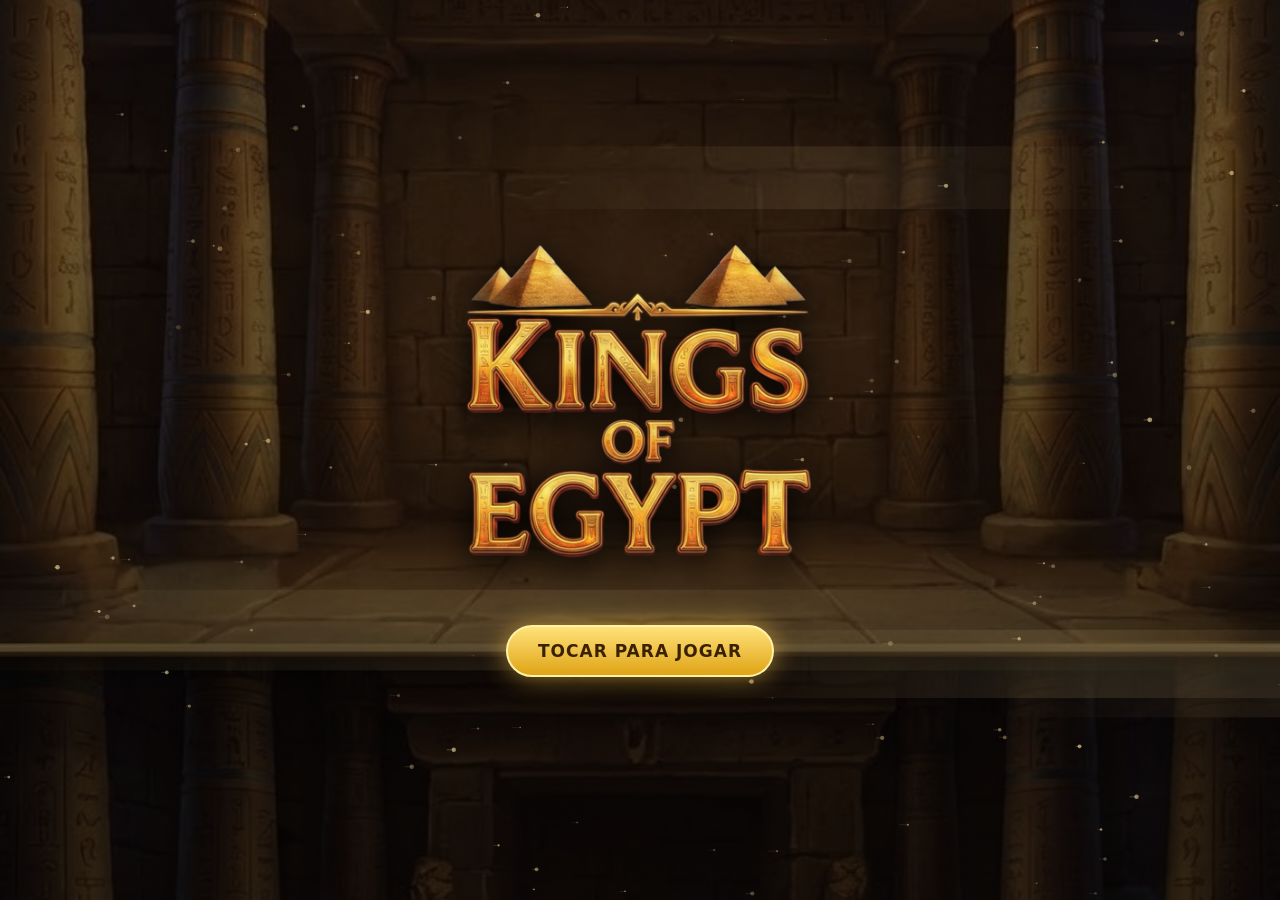
==== commit ac15439c: "Add files via upload" ====
--- a/index.html
+++ b/index.html
@@ -9,7 +9,6 @@
   <meta name="apple-mobile-web-app-status-bar-style" content="default">
   <title>Kings of Egypt</title>
   <style>
-
     * { box-sizing: border-box; margin: 0; padding: 0; user-select: none; }
     body {
       background-color: #08080a;
@@ -547,7 +546,7 @@
     .cofre-hist .cbox .history-box { font-size: 11px; color: #ddd; max-height: 120px; overflow: auto; }
     .cofre-hist .btn-action { margin-top: 4px; padding: 8px 6px; font-size: 11px; }
     .vault-dep { margin-top: 8px; }
-  </style>
+</style>
 </head>
 <body>
 <svg xmlns="http://www.w3.org/2000/svg" style="position:absolute;width:0;height:0;overflow:hidden" aria-hidden="true"><defs>
@@ -580,7 +579,7 @@
   <div class="clock" id="clock">10:30</div>
   <div class="ver" id="gameVersion">v1.47</div>
   <img class="title-img" src="assets/img/title.png" alt="Kings of Egypt" style="left:calc(var(--u)*36.00);top:calc(var(--u)*100.00);width:calc(var(--u)*696.00);height:calc(var(--u)*120.00);">
-  <div class="deco d1" style="left:calc(var(--u)*110.00);top:calc(var(--u)*222.00);width:calc(var(--u)*100.00);height:calc(var(--u)*100.00);"><img src="assets/symbols/eye-of-horus.PNG" alt="" draggable="false"></div><div class="deco d2" style="left:calc(var(--u)*222.00);top:calc(var(--u)*222.00);width:calc(var(--u)*100.00);height:calc(var(--u)*100.00);"><img src="assets/symbols/djed-pillar.PNG" alt="" draggable="false"></div><div class="deco d3" style="left:calc(var(--u)*334.00);top:calc(var(--u)*222.00);width:calc(var(--u)*100.00);height:calc(var(--u)*100.00);"><img src="assets/symbols/Ankh.PNG" alt="" draggable="false"></div><div class="deco d4" style="left:calc(var(--u)*446.00);top:calc(var(--u)*222.00);width:calc(var(--u)*100.00);height:calc(var(--u)*100.00);"><img src="assets/symbols/scarab.PNG" alt="" draggable="false"></div><div class="deco d5" style="left:calc(var(--u)*558.00);top:calc(var(--u)*222.00);width:calc(var(--u)*100.00);height:calc(var(--u)*100.00);"><img src="assets/symbols/feather-maat.PNG" alt="" draggable="false"></div>
+  <div class="deco d1" style="left:calc(var(--u)*110.00);top:calc(var(--u)*222.00);width:calc(var(--u)*100.00);height:calc(var(--u)*100.00);"><img src="assets/img/eye-of-horus.svg" alt="" draggable="false"></div><div class="deco d2" style="left:calc(var(--u)*222.00);top:calc(var(--u)*222.00);width:calc(var(--u)*100.00);height:calc(var(--u)*100.00);"><img src="assets/img/scarab.svg" alt="" draggable="false"></div><div class="deco d3" style="left:calc(var(--u)*334.00);top:calc(var(--u)*222.00);width:calc(var(--u)*100.00);height:calc(var(--u)*100.00);"><img src="assets/img/ankh.svg" alt="" draggable="false"></div><div class="deco d4" style="left:calc(var(--u)*446.00);top:calc(var(--u)*222.00);width:calc(var(--u)*100.00);height:calc(var(--u)*100.00);"><img src="assets/img/djed-pillar.svg" alt="" draggable="false"></div><div class="deco d5" style="left:calc(var(--u)*558.00);top:calc(var(--u)*222.00);width:calc(var(--u)*100.00);height:calc(var(--u)*100.00);"><img src="assets/img/feather-maat.svg" alt="" draggable="false"></div>
   <div class="expanding-banner" id="expandingSymbolBanner" style="left:calc(var(--u)*60.00);top:calc(var(--u)*222.00);width:calc(var(--u)*648.00);height:calc(var(--u)*100.00);">SÍMBOLO EXPANSIVO: <span class="icon" id="expSymbolIcon"></span></div>
   <img class="slot-img" src="assets/img/slot.png" alt="" style="left:calc(var(--u)*0.00);top:calc(var(--u)*322.00);width:calc(var(--u)*768.00);height:calc(var(--u)*537.00);">
   <div class="reels-container" id="reelsContainer" style="left:calc(var(--u)*51.00);top:calc(var(--u)*345.00);width:calc(var(--u)*664.00);height:calc(var(--u)*385.00);"><div class="reel" id="reel-0"><div class="reel-strip" id="strip-0"></div></div><div class="reel" id="reel-1"><div class="reel-strip" id="strip-1"></div></div><div class="reel" id="reel-2"><div class="reel-strip" id="strip-2"></div></div><div class="reel" id="reel-3"><div class="reel-strip" id="strip-3"></div></div><div class="reel" id="reel-4"><div class="reel-strip" id="strip-4"></div></div></div>
@@ -1128,7 +1127,7 @@
     'A': 'assets/img/A.png', '🤴': 'assets/img/K.png', 'Q': 'assets/img/Q.png', 'J': 'assets/img/J.png', '10': 'assets/img/10.png'
   };
   const IMG_UI = ['assets/img/background.jpg', 'assets/img/title.png', 'assets/img/slot.png', 'assets/img/button_play.png', 'assets/img/box_value.png', 'assets/img/loading_title.png',
-    'assets/img/scatter.png', 'assets/img/anubis.png', 'assets/img/horus.png', 'assets/img/osiris.png', 'assets/img/ra.png'];
+    'assets/img/eye-of-horus.svg', 'assets/img/scarab.svg', 'assets/img/ankh.svg', 'assets/img/djed-pillar.svg', 'assets/img/feather-maat.svg'];
   function symHTML(sym) { return '<img class="si" src="' + IMG[sym] + '" alt="" draggable="false">'; }
   function initSymbolSlots() {
     document.getElementById('expSymbolIcon').innerHTML = symHTML('📖');
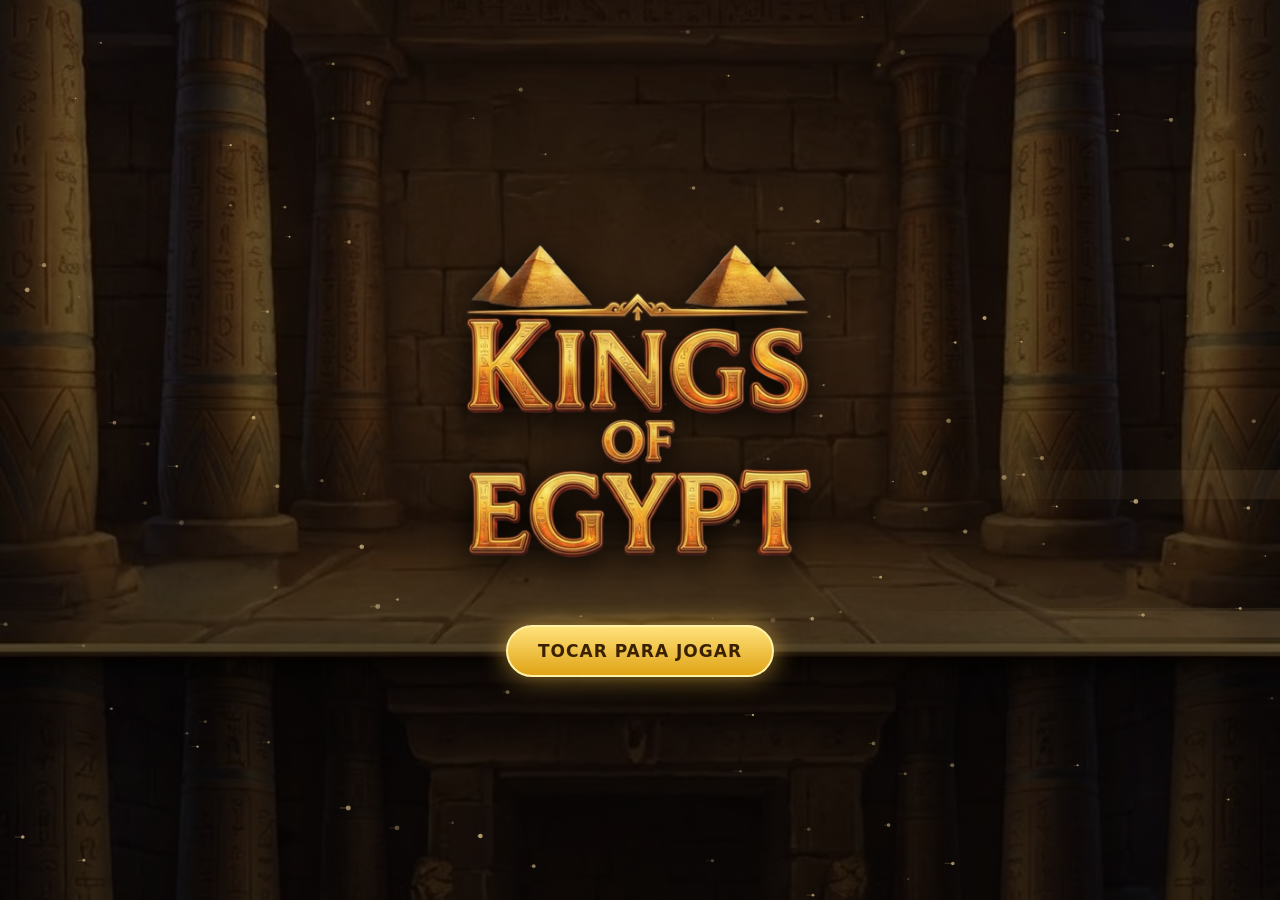
==== commit 8e7444ae: "Update index.html" ====
--- a/index.html
+++ b/index.html
@@ -577,7 +577,7 @@
   </div>
   <div class="grp">
   <div class="clock" id="clock">10:30</div>
-  <div class="ver" id="gameVersion">v1.47</div>
+  <div class="ver" id="gameVersion">v1.47.1</div>
   <img class="title-img" src="assets/img/title.png" alt="Kings of Egypt" style="left:calc(var(--u)*36.00);top:calc(var(--u)*100.00);width:calc(var(--u)*696.00);height:calc(var(--u)*120.00);">
   <div class="deco d1" style="left:calc(var(--u)*110.00);top:calc(var(--u)*222.00);width:calc(var(--u)*100.00);height:calc(var(--u)*100.00);"><img src="assets/img/eye-of-horus.svg" alt="" draggable="false"></div><div class="deco d2" style="left:calc(var(--u)*222.00);top:calc(var(--u)*222.00);width:calc(var(--u)*100.00);height:calc(var(--u)*100.00);"><img src="assets/img/scarab.svg" alt="" draggable="false"></div><div class="deco d3" style="left:calc(var(--u)*334.00);top:calc(var(--u)*222.00);width:calc(var(--u)*100.00);height:calc(var(--u)*100.00);"><img src="assets/img/ankh.svg" alt="" draggable="false"></div><div class="deco d4" style="left:calc(var(--u)*446.00);top:calc(var(--u)*222.00);width:calc(var(--u)*100.00);height:calc(var(--u)*100.00);"><img src="assets/img/djed-pillar.svg" alt="" draggable="false"></div><div class="deco d5" style="left:calc(var(--u)*558.00);top:calc(var(--u)*222.00);width:calc(var(--u)*100.00);height:calc(var(--u)*100.00);"><img src="assets/img/feather-maat.svg" alt="" draggable="false"></div>
   <div class="expanding-banner" id="expandingSymbolBanner" style="left:calc(var(--u)*60.00);top:calc(var(--u)*222.00);width:calc(var(--u)*648.00);height:calc(var(--u)*100.00);">SÍMBOLO EXPANSIVO: <span class="icon" id="expSymbolIcon"></span></div>
@@ -2199,4 +2199,4 @@
 </script>
 
 </body>
-</html>+</html>
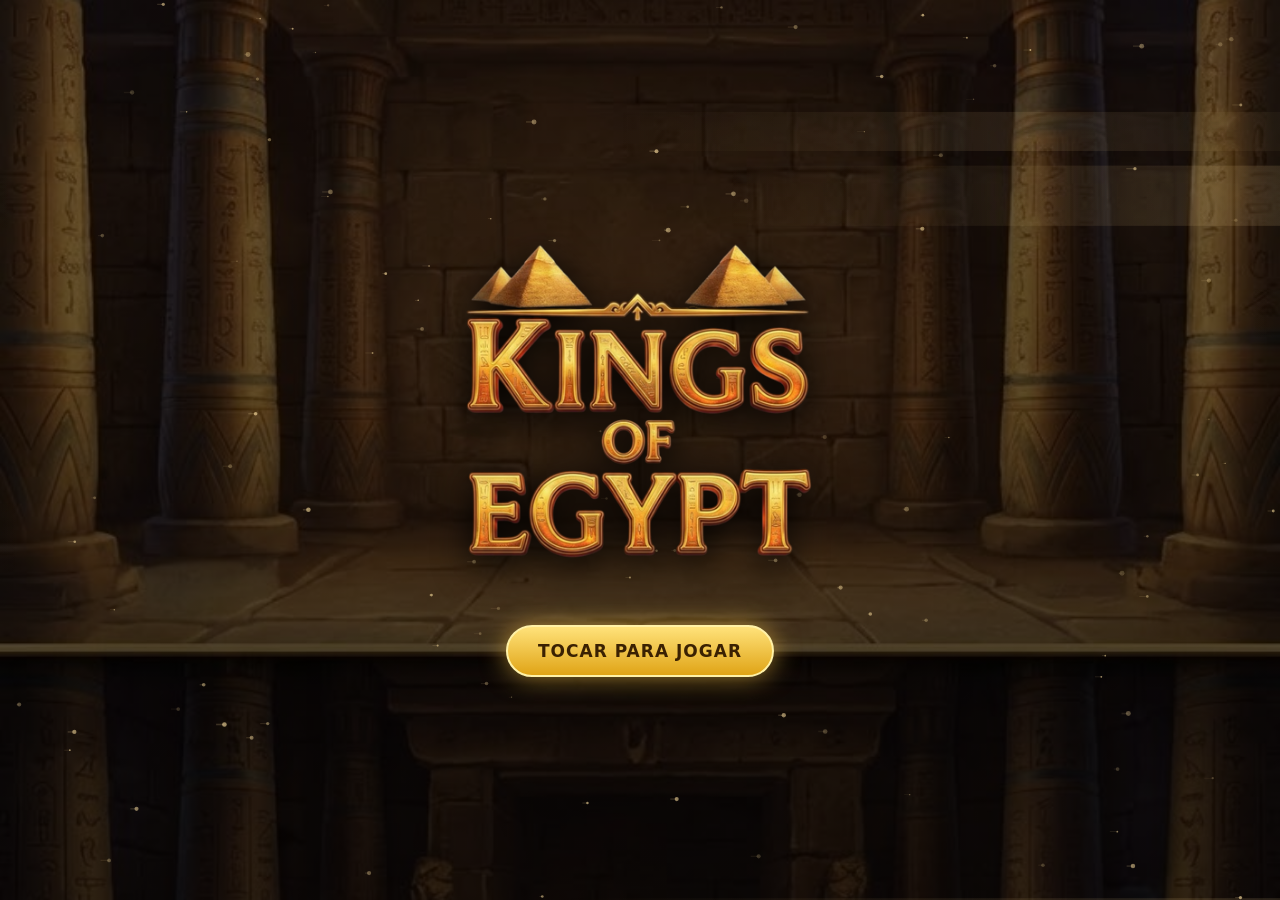
==== commit ab6e4a3a: "Update index.html" ====
--- a/index.html
+++ b/index.html
@@ -2153,7 +2153,7 @@
     m.appendChild(card); document.body.appendChild(m);
   });
 
-  const GAME_VERSION = 'v1.47';   // regra: cada atualização sobe 1 (v1.47 -> v1.48 ... v1.99 -> v2.00)
+  const GAME_VERSION = 'v1.47.1';   // regra: cada atualização sobe 1 (v1.47 -> v1.48 ... v1.99 -> v2.00)
   document.getElementById('gameVersion').textContent = GAME_VERSION;
   startSand(document.getElementById('sandGame'));
   const stopLoadSand = startSand(document.getElementById('sandLoad'));
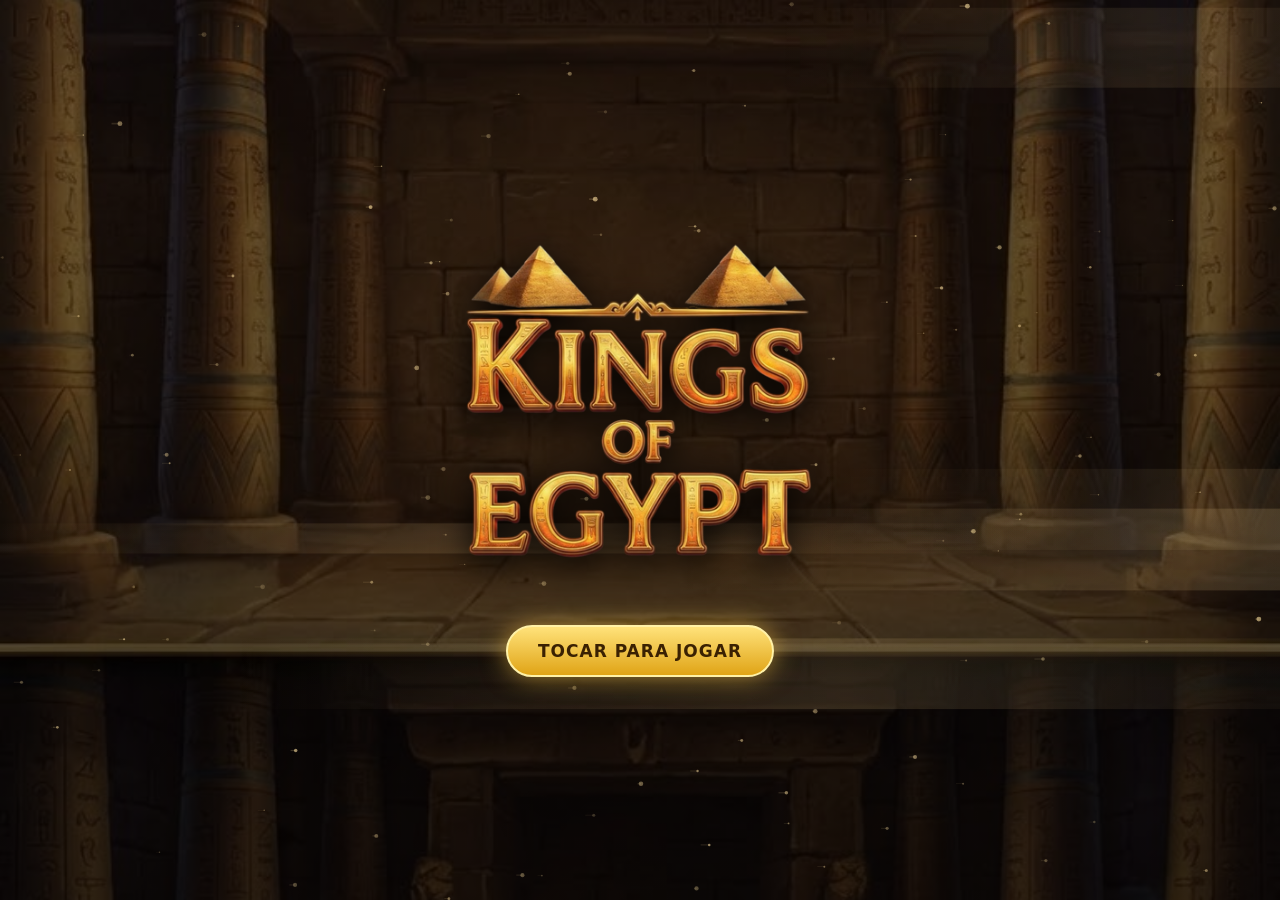
==== commit 16af3d77: "Add files via upload" ====
--- a/index.html
+++ b/index.html
@@ -577,7 +577,7 @@
   </div>
   <div class="grp">
   <div class="clock" id="clock">10:30</div>
-  <div class="ver" id="gameVersion">v1.47.1</div>
+  <div class="ver" id="gameVersion">v1.48</div>
   <img class="title-img" src="assets/img/title.png" alt="Kings of Egypt" style="left:calc(var(--u)*36.00);top:calc(var(--u)*100.00);width:calc(var(--u)*696.00);height:calc(var(--u)*120.00);">
   <div class="deco d1" style="left:calc(var(--u)*110.00);top:calc(var(--u)*222.00);width:calc(var(--u)*100.00);height:calc(var(--u)*100.00);"><img src="assets/img/eye-of-horus.svg" alt="" draggable="false"></div><div class="deco d2" style="left:calc(var(--u)*222.00);top:calc(var(--u)*222.00);width:calc(var(--u)*100.00);height:calc(var(--u)*100.00);"><img src="assets/img/scarab.svg" alt="" draggable="false"></div><div class="deco d3" style="left:calc(var(--u)*334.00);top:calc(var(--u)*222.00);width:calc(var(--u)*100.00);height:calc(var(--u)*100.00);"><img src="assets/img/ankh.svg" alt="" draggable="false"></div><div class="deco d4" style="left:calc(var(--u)*446.00);top:calc(var(--u)*222.00);width:calc(var(--u)*100.00);height:calc(var(--u)*100.00);"><img src="assets/img/djed-pillar.svg" alt="" draggable="false"></div><div class="deco d5" style="left:calc(var(--u)*558.00);top:calc(var(--u)*222.00);width:calc(var(--u)*100.00);height:calc(var(--u)*100.00);"><img src="assets/img/feather-maat.svg" alt="" draggable="false"></div>
   <div class="expanding-banner" id="expandingSymbolBanner" style="left:calc(var(--u)*60.00);top:calc(var(--u)*222.00);width:calc(var(--u)*648.00);height:calc(var(--u)*100.00);">SÍMBOLO EXPANSIVO: <span class="icon" id="expSymbolIcon"></span></div>
@@ -812,6 +812,15 @@
             </div>
             <button class="btn-action" id="lockCfgBtn" style="display:none; background:linear-gradient(180deg, #d32f2f 0%, #8a1c1c 100%); color:#fff;" onclick="lockCfg()">Bloquear Novamente</button>
             <button class="btn-action" id="resetCounterBtn" style="display:none; margin-top:8px;" onclick="resetCounter()">Zerar Contador</button>
+                        <div class="form-group vault-dep" id="cfgBackup" style="display:none;">
+              <label>Dados guardados (o jogo grava sozinho neste dispositivo):</label>
+              <div style="display:flex; gap:6px; flex-wrap:wrap;">
+                <button class="btn-action" style="margin-top:0; padding:8px 10px; flex:1;" onclick="exportBackup()">Exportar Backup</button>
+                <button class="btn-action" style="margin-top:0; padding:8px 10px; flex:1;" onclick="document.getElementById('backupFile').click()">Importar Backup</button>
+                <input type="file" id="backupFile" accept=".json,application/json" style="display:none;" onchange="importBackup(this)">
+              </div>
+              <button class="btn-action" style="margin-top:6px; background:linear-gradient(180deg, #d32f2f 0%, #8a1c1c 100%); color:#fff;" onclick="clearSavedData()">Apagar Dados Guardados</button>
+            </div>
             <div class="form-group vault-dep" id="cfgVaultDep" style="display:none;">
               <label>Depositar no Cofre de Prémios (€):</label>
               <div style="display:flex; gap:6px;">
@@ -1097,6 +1106,119 @@
     return function stop() { cancelAnimationFrame(raf); window.removeEventListener('resize', resize); };
   }
 
+  // ===== Guardar e restaurar o jogo (fica guardado no navegador, mesmo que o jogo seja desligado) =====
+  const SAVE_KEY = 'kingsOfEgypt.save';
+  const SAVE_INPUTS = ['inputRtp', 'inputVolatility', 'inputBonusProb', 'inputRetriggerProb', 'inputSmallWin', 'inputReserve', 'inputTease', 'inputTeaseBonus', 'inputCoinValueIndex', 'inputCoinsPerLine'];
+  let saveBlocked = true;          // só passa a false depois de restaurar (evita gravar o estado inicial por cima do guardado)
+  let pendingSpin = null;          // giro em curso: a grelha já decidida fica guardada, para o resultado nunca se perder
+  let pendingExpandChoice = null;  // símbolo expansivo já sorteado
+  let restoredState = null;
+  const logOut = a => a.map(x => ({ t: x.t.getTime(), v: x.v }));
+  const logIn = a => (a || []).map(x => ({ t: new Date(x.t), v: Number(x.v) || 0 }));
+  function gameSnapshot() {
+    const inputs = {}; SAVE_INPUTS.forEach(id => { const el = document.getElementById(id); if (el) inputs[id] = el.value; });
+    return {
+      v: 1, savedAt: Date.now(), version: (typeof GAME_VERSION !== 'undefined' ? GAME_VERSION : ''),
+      balance, totalBetStat, totalPayoutsStat, totalDepStat, totalWithStat, vaultTopUps, dryStreak,
+      depositsHistory, withdrawalsHistory, depositsLog: logOut(depositsLog), withdrawalsLog: logOut(withdrawalsLog), vaultTopUpLog: logOut(vaultTopUpLog),
+      adminPassword, depositPassword, withdrawPassword, collabPercentage, isTurbo, soundEnabled, selectedAutoSpinsOption,
+      inputs, grid: gridState,
+      bonus: { inFreeSpins, freeSpinsLeft, bonusTotalWinAccumulated, expandingSymbol, pendingFreeSpins, pendingExpandChoice,
+        roulette: document.getElementById('bonus-roulette-modal').classList.contains('active'), celebration: bonusClosePending },
+      pendingSpin
+    };
+  }
+  function saveGame() {
+    if (saveBlocked) return;
+    try { localStorage.setItem(SAVE_KEY, JSON.stringify(gameSnapshot())); } catch (e) {}
+  }
+  function renderGrid(grid) {
+    for (let r = 0; r < 5; r++) {
+      const strip = document.getElementById('strip-' + r); strip.innerHTML = '';
+      grid[r].forEach(sym => {
+        const div = document.createElement('div'); div.className = 'symbol';
+        if (sym === '📖') div.classList.add('book-glow');
+        div.innerHTML = symHTML(sym); div.dataset.sym = sym; strip.appendChild(div);
+      });
+    }
+  }
+  const validGrid = g => Array.isArray(g) && g.length === 5 && g.every(r => Array.isArray(r) && r.length === 3 && r.every(s => IMG[s]));
+  function restoreGame() {
+    let raw = null; try { raw = localStorage.getItem(SAVE_KEY); } catch (e) {}
+    if (!raw) return false;
+    let s; try { s = JSON.parse(raw); } catch (e) { return false; }
+    if (!s || s.v !== 1) return false;
+    const num = (x, d) => (typeof x === 'number' && isFinite(x)) ? x : d;
+    balance = num(s.balance, 0); totalBetStat = num(s.totalBetStat, 0); totalPayoutsStat = num(s.totalPayoutsStat, 0);
+    totalDepStat = num(s.totalDepStat, 0); totalWithStat = num(s.totalWithStat, 0); vaultTopUps = num(s.vaultTopUps, 0); dryStreak = num(s.dryStreak, 0);
+    depositsHistory = Array.isArray(s.depositsHistory) ? s.depositsHistory : []; withdrawalsHistory = Array.isArray(s.withdrawalsHistory) ? s.withdrawalsHistory : [];
+    [[depositsLog, s.depositsLog], [withdrawalsLog, s.withdrawalsLog], [vaultTopUpLog, s.vaultTopUpLog]].forEach(p => { p[0].length = 0; logIn(p[1]).forEach(x => p[0].push(x)); });
+    if (typeof s.adminPassword === 'string') adminPassword = s.adminPassword;
+    if (typeof s.depositPassword === 'string') depositPassword = s.depositPassword;
+    if (typeof s.withdrawPassword === 'string') withdrawPassword = s.withdrawPassword;
+    selectedAutoSpinsOption = num(s.selectedAutoSpinsOption, 10);
+    // definições (sliders) -> dispara o evento "input" para atualizar também os textos de cada slider
+    Object.keys(s.inputs || {}).forEach(id => { const el = document.getElementById(id); if (el) { el.value = s.inputs[id]; el.dispatchEvent(new Event('input')); } });
+    updateCollabCommission(num(s.collabPercentage, 20));
+    if (s.isTurbo && !isTurbo) toggleTurbo();
+    if (s.soundEnabled === false && soundEnabled) toggleSound();
+    if (validGrid(s.grid)) { gridState = s.grid; renderGrid(gridState); }
+    const b = s.bonus || {};
+    pendingFreeSpins = num(b.pendingFreeSpins, 8); pendingExpandChoice = b.pendingExpandChoice || null;
+    if (b.inFreeSpins) {
+      inFreeSpins = true; freeSpinsLeft = num(b.freeSpinsLeft, 0); bonusTotalWinAccumulated = num(b.bonusTotalWinAccumulated, 0); expandingSymbol = b.expandingSymbol || '';
+      if (expandingSymbol) { document.getElementById('expSymbolIcon').innerHTML = symHTML(expandingSymbol); document.getElementById('expandingSymbolBanner').style.display = 'block'; }
+      disableBetControls(true); document.getElementById('spinBtn').classList.add('disabled');
+      document.getElementById('statusBanner').innerText = 'FREE SPINS: ' + freeSpinsLeft + ' RESTANTES';
+      document.getElementById('winDisplay').innerText = bonusTotalWinAccumulated.toFixed(2) + ' €';
+    }
+    restoredState = { pendingSpin: validGrid(s.pendingSpin && s.pendingSpin.grid) ? s.pendingSpin : null, roulette: !!b.roulette, celebration: !!b.celebration };
+    updateBetControls(); updateUI();
+    return true;
+  }
+  // Depois do "Tocar para jogar": continua exatamente onde o jogo ficou (giro, roleta, bónus ou fim de bónus)
+  function resumeGame() {
+    const st = restoredState; restoredState = null; if (!st) return;
+    if (st.pendingSpin) {
+      gridState = st.pendingSpin.grid; renderGrid(gridState);
+      isSpinning = true; disableBetControls(true); document.getElementById('spinBtn').classList.add('disabled');
+      const sc = gridState.filter(r => r.includes('📖')).length;
+      setTimeout(() => finishSpinSaved(sc), 400); return;
+    }
+    if (st.celebration) {
+      document.getElementById('celebrationTotalWin').innerText = bonusTotalWinAccumulated.toFixed(2) + ' €';
+      document.getElementById('bonus-celebration-modal').classList.add('active'); bonusClosePending = true; return;
+    }
+    if (st.roulette) { openBonusRoulette(); return; }
+    if (inFreeSpins && freeSpinsLeft > 0) setTimeout(() => triggerSpin(true), 800);
+  }
+  function finishSpinSaved(scatters) {   // o resultado é aplicado de uma só vez e só depois o jogo é guardado
+    saveBlocked = true;
+    try { finishSpin(scatters); } finally { saveBlocked = false; }
+    pendingSpin = null; saveGame();
+  }
+  // Backup em ficheiro (técnico): exportar, importar e apagar os dados guardados
+  function exportBackup() {
+    downloadText('kings_of_egypt_backup_' + stamp() + '.json', JSON.stringify(gameSnapshot(), null, 1));
+  }
+  function importBackup(input) {
+    const f = input.files && input.files[0]; if (!f) return;
+    const rd = new FileReader();
+    rd.onload = function () {
+      let s; try { s = JSON.parse(String(rd.result).replace(/^\ufeff/, '')); } catch (e) { alert('Ficheiro de backup inválido!'); return; }
+      if (!s || s.v !== 1 || typeof s.balance !== 'number') { alert('Ficheiro de backup inválido!'); return; }
+      if (!confirm('Restaurar este backup? Os dados atuais serão substituídos.')) return;
+      saveBlocked = true; try { localStorage.setItem(SAVE_KEY, JSON.stringify(s)); } catch (e) { alert('Não foi possível guardar o backup.'); return; }
+      location.reload();
+    };
+    rd.readAsText(f); input.value = '';
+  }
+  function clearSavedData() {
+    if (!confirm('Apagar TODOS os dados guardados (saldo, histórico, cofre e definições)? Esta ação não pode ser desfeita.')) return;
+    saveBlocked = true; try { localStorage.removeItem(SAVE_KEY); } catch (e) {}
+    location.reload();
+  }
+
 
   const COIN_VALUES = [0.01, 0.02, 0.03, 0.04, 0.05, 0.10, 0.20, 0.30, 0.40, 0.50, 0.60, 0.70, 0.80, 0.90, 1.00, 1.50, 2.00, 2.50];
 
@@ -1461,6 +1583,7 @@
 
   function updateUI() {
     refreshProbNote();
+    saveGame();
     document.getElementById('balanceDisplay').innerText = balance.toFixed(2) + ' €';
     document.getElementById('admTotalBet').innerText = totalBetStat.toFixed(2) + ' €';
     document.getElementById('admTotalPayouts').innerText = totalPayoutsStat.toFixed(2) + ' €';
@@ -1541,6 +1664,7 @@
     const rtp = parseInt(document.getElementById('inputRtp').value);
     // 1) A máquina calcula TUDO antes de mostrar: RTP, volatilidade, teases e o cofre de prémios (a grelha final já respeita o cofre)
     const plannedGrid = planSpinGrid(rtp);
+    pendingSpin = { grid: plannedGrid }; saveGame();
     // 2) Os tambores começam a rolar logo (de cima para baixo) e o último pára aos 2 s (Turbo: mais rápido)
     const T = isTurbo ? SPIN_MS_TURBO : SPIN_MS;
     const stagger = isTurbo ? 60 : 150;
@@ -1579,7 +1703,7 @@
         playReelStop(r);
         spinsDone++;
         if (spinsDone === 5) {
-          setTimeout(() => finishSpin(totalScatters), FIN);
+          setTimeout(() => finishSpinSaved(totalScatters), FIN);
         }
       }, stopAt[r]);
     }
@@ -1786,7 +1910,8 @@
     playBonusStart();
 
     const validExp = PAY_DATA.filter(p => p.icon !== '📖');
-    const chosen = validExp[Math.floor(Math.random() * validExp.length)].icon;
+    const chosen = pendingExpandChoice || validExp[Math.floor(Math.random() * validExp.length)].icon;
+    pendingExpandChoice = chosen;
     const TOTAL = 5000, t0 = performance.now();
     let last = '';
     function step() {
@@ -1812,6 +1937,7 @@
     inFreeSpins = true;
     freeSpinsLeft = pendingFreeSpins;
     bonusTotalWinAccumulated = 0;
+    pendingExpandChoice = null;
     
     document.getElementById('expSymbolIcon').innerHTML = symHTML(expandingSymbol);
     document.getElementById('expandingSymbolBanner').style.display = 'block';
@@ -1820,6 +1946,7 @@
   }
 
   function closeBonusCelebration() {
+    bonusClosePending = false;
     closeModal('bonus-celebration-modal');
     inFreeSpins = false;
     expandingSymbol = '';
@@ -2018,6 +2145,7 @@
     document.getElementById('lockCfgBtn').style.display = locked ? 'none' : 'block';
     document.getElementById('resetCounterBtn').style.display = locked ? 'none' : 'block';
     document.getElementById('cfgVaultDep').style.display = locked ? 'none' : 'block';
+    document.getElementById('cfgBackup').style.display = locked ? 'none' : 'block';
   }
   function unlockCfg() {
     const p = document.getElementById('cfgTechPass');
@@ -2153,8 +2281,14 @@
     m.appendChild(card); document.body.appendChild(m);
   });
 
-  const GAME_VERSION = 'v1.47.1';   // regra: cada atualização sobe 1 (v1.47 -> v1.48 ... v1.99 -> v2.00)
+  const GAME_VERSION = 'v1.48';   // regra: cada atualização sobe 1 (v1.47 -> v1.48 ... v1.99 -> v2.00)
   document.getElementById('gameVersion').textContent = GAME_VERSION;
+  restoreGame();
+  saveBlocked = false; saveGame();
+  setInterval(saveGame, 3000);
+  window.addEventListener('pagehide', saveGame);
+  document.addEventListener('visibilitychange', function () { if (document.hidden) saveGame(); });
+  let _sv = null; document.addEventListener('input', function () { clearTimeout(_sv); _sv = setTimeout(saveGame, 300); });
   startSand(document.getElementById('sandGame'));
   const stopLoadSand = startSand(document.getElementById('sandLoad'));
 
@@ -2193,10 +2327,10 @@
     setTimeout(ready, 8000);
     btn.addEventListener('click', function () {
       musicWanted = true; syncMusic(); getAudioContext(); unlockAudio();
-      ld.style.opacity = '0'; setTimeout(function () { stopLoadSand(); ld.remove(); }, 650);
+      ld.style.opacity = '0'; setTimeout(function () { stopLoadSand(); ld.remove(); resumeGame(); }, 650);
     });
   })();
 </script>
 
 </body>
-</html>
+</html>
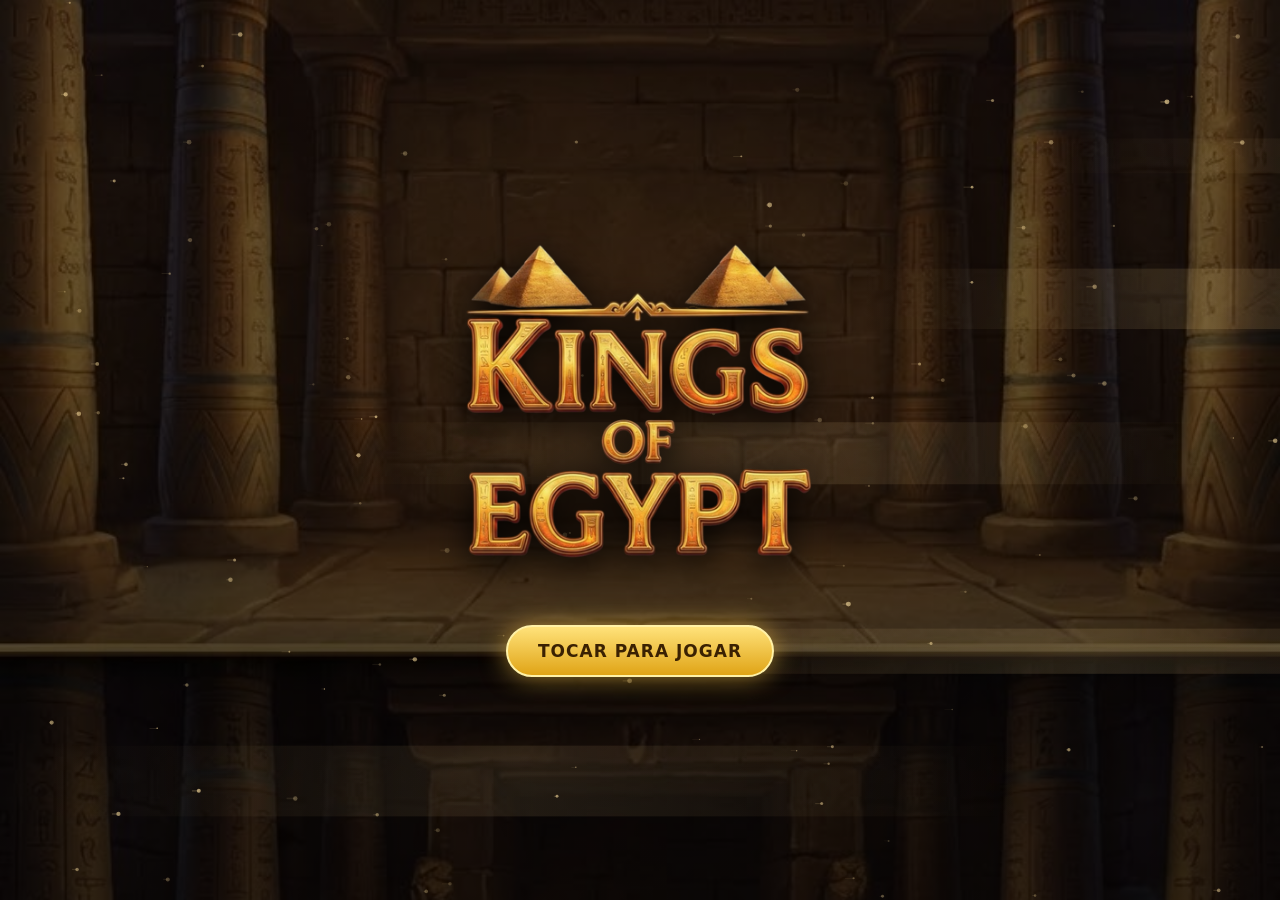
==== commit c18bc309: "Add roll.mp3 reel spinning sound to game" ====
--- a/index.html
+++ b/index.html
@@ -972,7 +972,7 @@
     }
   }
   // ===== Áudio do jogo (ficheiros em assets/sounds) =====
-  const SND = { music: 'assets/sounds/backgroundmusic.mp3', click: 'assets/sounds/click.mp3', start: 'assets/sounds/bonus_start.mp3', end: 'assets/sounds/bonus_end.mp3' };
+  const SND = { music: 'assets/sounds/backgroundmusic.mp3', click: 'assets/sounds/click.mp3', start: 'assets/sounds/bonus_start.mp3', end: 'assets/sounds/bonus_end.mp3', roll: 'assets/sounds/roll.mp3' };
   const MUSIC_VOL = 0.32;
   const music = new Audio(SND.music);
   music.loop = true; music.preload = 'auto'; music.volume = MUSIC_VOL;
@@ -1002,6 +1002,21 @@
   // Elementos próprios para os sons do bónus, "desbloqueados" no primeiro toque (o iOS só deixa tocar áudio já autorizado por um toque)
   const startEl = new Audio(SND.start), endEl = new Audio(SND.end);
   [startEl, endEl].forEach(a => { a.preload = 'auto'; a.volume = 0.9; });
+  // Som da rolagem dos tambores (assets/sounds/roll.mp3): toca em loop até o último tambor parar
+  const ROLL_VOL = 0.7;
+  const rollEl = new Audio(SND.roll); rollEl.preload = 'auto'; rollEl.loop = true; rollEl.volume = ROLL_VOL;
+  let rollFade = null;
+  function startRollSound() {
+    if (!soundEnabled) return;
+    if (rollFade) { clearInterval(rollFade); rollFade = null; }
+    try { rollEl.currentTime = 0; rollEl.volume = ROLL_VOL; const p = rollEl.play(); if (p && p.catch) p.catch(() => {}); } catch (e) {}
+  }
+  function stopRollSound() {   // fade curto no fim (no iOS o volume é fixo e pára de imediato)
+    if (rollEl.paused) return;
+    if (rollFade) clearInterval(rollFade);
+    let v = rollEl.volume;
+    rollFade = setInterval(() => { v -= ROLL_VOL / 6; if (v <= 0.02) { clearInterval(rollFade); rollFade = null; rollEl.pause(); rollEl.volume = ROLL_VOL; } else rollEl.volume = v; }, 25);
+  }
   const bufCache = {};
   function playBuf(src, vol) {   // alternativa via Web Audio
     const ctx = getAudioContext(); if (!ctx) return;
@@ -1675,6 +1690,7 @@
       stopAt[r] = Math.max(0, T - FIN - (4 - r) * stagger) + tAcc;
       if (plannedGrid[r].includes('📖')) booksSeen++;
     }
+    startRollSound();
     for (let r = 0; r < 5; r++) startRoll(r, stopAt[r], plannedGrid[r]);
     for (let r = 0; r < 5; r++) {
       if (r > 0 && stopAt[r] - stopAt[r - 1] > stagger + 50) {
@@ -1703,6 +1719,7 @@
         playReelStop(r);
         spinsDone++;
         if (spinsDone === 5) {
+          stopRollSound();
           setTimeout(() => finishSpinSaved(totalScatters), FIN);
         }
       }, stopAt[r]);
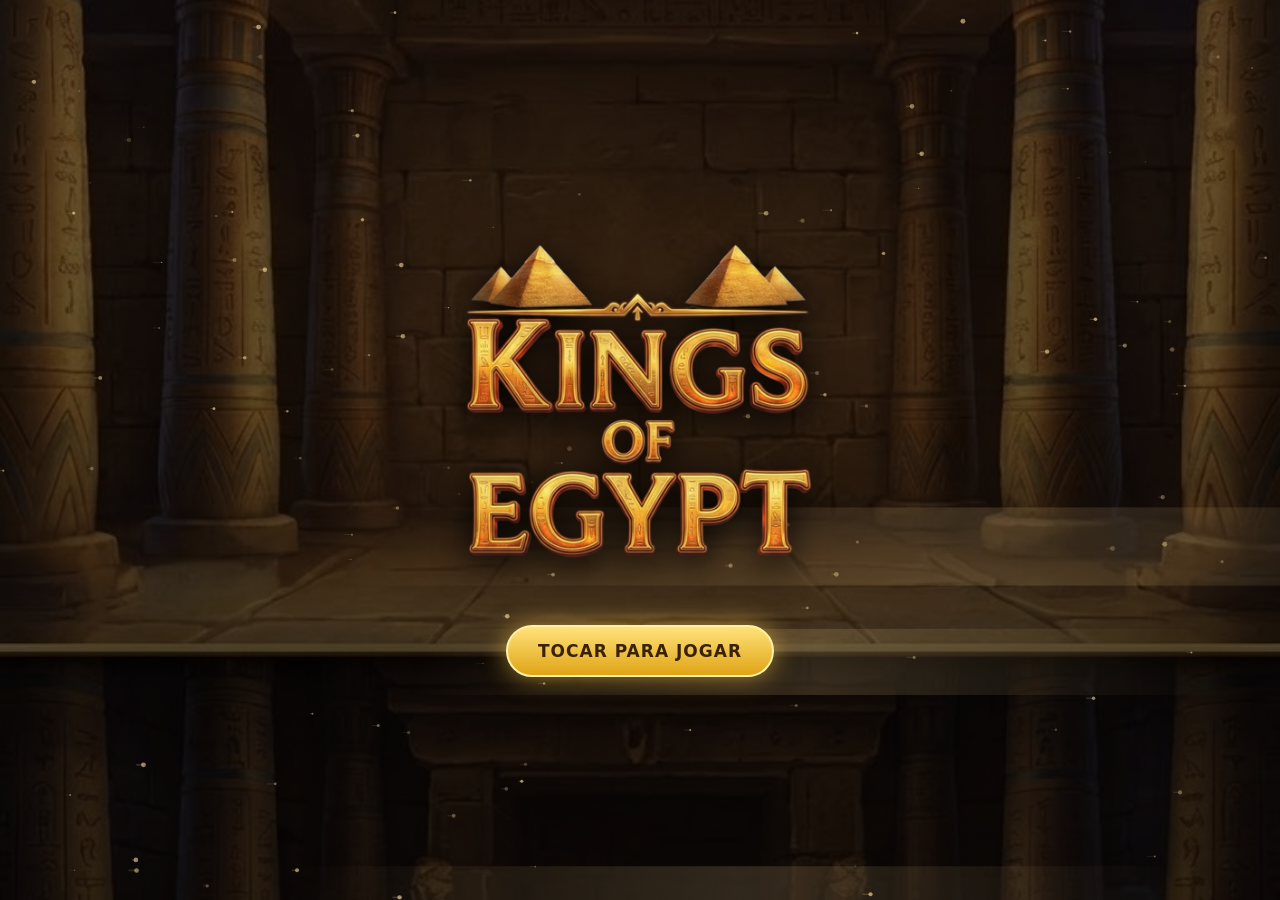
==== commit 7db5e15e: "Bump game version to v1.48.1" ====
--- a/index.html
+++ b/index.html
@@ -577,7 +577,7 @@
   </div>
   <div class="grp">
   <div class="clock" id="clock">10:30</div>
-  <div class="ver" id="gameVersion">v1.48</div>
+  <div class="ver" id="gameVersion">v1.48.1</div>
   <img class="title-img" src="assets/img/title.png" alt="Kings of Egypt" style="left:calc(var(--u)*36.00);top:calc(var(--u)*100.00);width:calc(var(--u)*696.00);height:calc(var(--u)*120.00);">
   <div class="deco d1" style="left:calc(var(--u)*110.00);top:calc(var(--u)*222.00);width:calc(var(--u)*100.00);height:calc(var(--u)*100.00);"><img src="assets/img/eye-of-horus.svg" alt="" draggable="false"></div><div class="deco d2" style="left:calc(var(--u)*222.00);top:calc(var(--u)*222.00);width:calc(var(--u)*100.00);height:calc(var(--u)*100.00);"><img src="assets/img/scarab.svg" alt="" draggable="false"></div><div class="deco d3" style="left:calc(var(--u)*334.00);top:calc(var(--u)*222.00);width:calc(var(--u)*100.00);height:calc(var(--u)*100.00);"><img src="assets/img/ankh.svg" alt="" draggable="false"></div><div class="deco d4" style="left:calc(var(--u)*446.00);top:calc(var(--u)*222.00);width:calc(var(--u)*100.00);height:calc(var(--u)*100.00);"><img src="assets/img/djed-pillar.svg" alt="" draggable="false"></div><div class="deco d5" style="left:calc(var(--u)*558.00);top:calc(var(--u)*222.00);width:calc(var(--u)*100.00);height:calc(var(--u)*100.00);"><img src="assets/img/feather-maat.svg" alt="" draggable="false"></div>
   <div class="expanding-banner" id="expandingSymbolBanner" style="left:calc(var(--u)*60.00);top:calc(var(--u)*222.00);width:calc(var(--u)*648.00);height:calc(var(--u)*100.00);">SÍMBOLO EXPANSIVO: <span class="icon" id="expSymbolIcon"></span></div>
@@ -2298,7 +2298,7 @@
     m.appendChild(card); document.body.appendChild(m);
   });
 
-  const GAME_VERSION = 'v1.48';   // regra: cada atualização sobe 1 (v1.47 -> v1.48 ... v1.99 -> v2.00)
+  const GAME_VERSION = 'v1.48.1';   // regra: cada atualização sobe 1 (v1.47 -> v1.48 ... v1.99 -> v2.00)
   document.getElementById('gameVersion').textContent = GAME_VERSION;
   restoreGame();
   saveBlocked = false; saveGame();
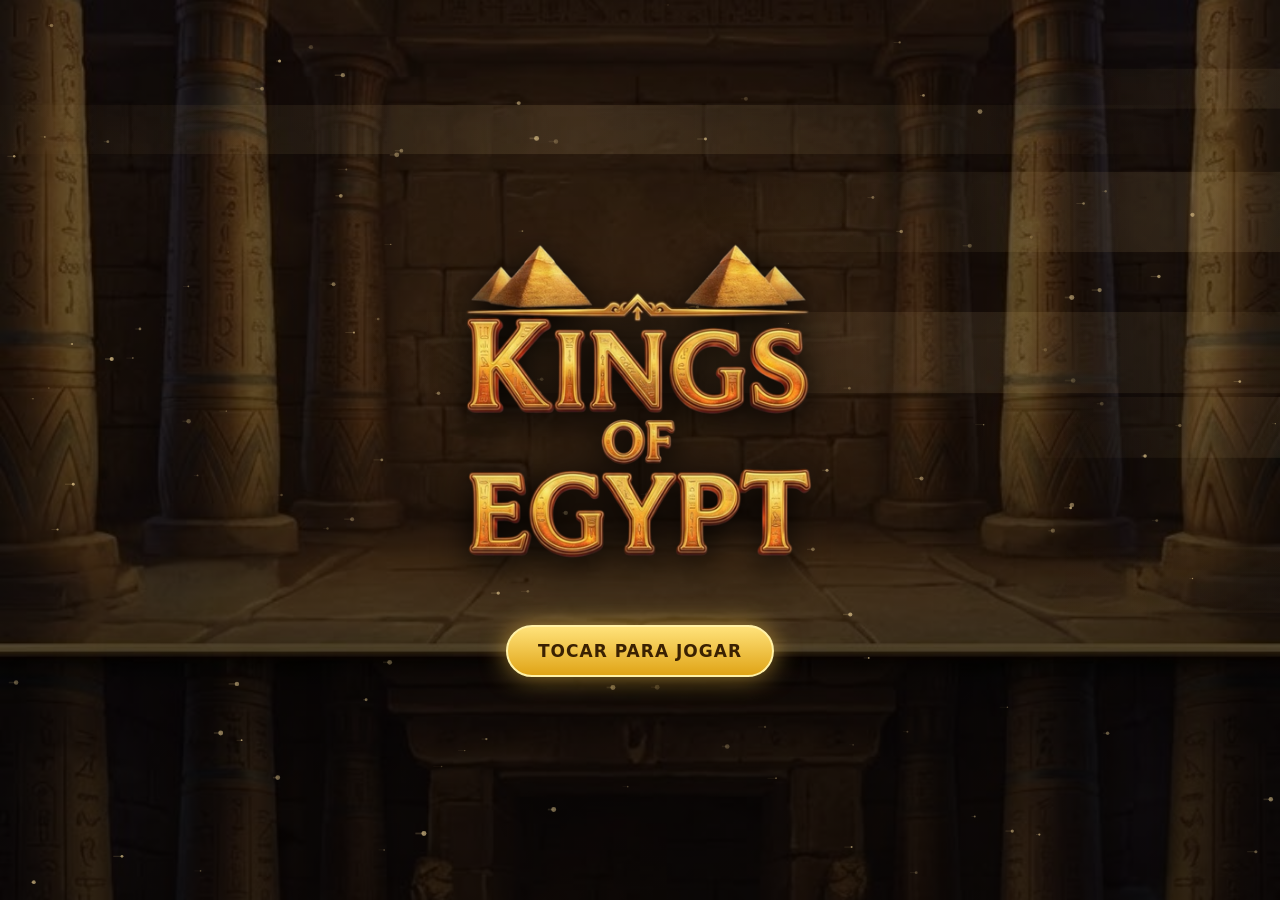
==== commit 5377d159: "Add files via upload" ====
--- a/index.html
+++ b/index.html
@@ -577,7 +577,7 @@
   </div>
   <div class="grp">
   <div class="clock" id="clock">10:30</div>
-  <div class="ver" id="gameVersion">v1.48.1</div>
+  <div class="ver" id="gameVersion">v1.50</div>
   <img class="title-img" src="assets/img/title.png" alt="Kings of Egypt" style="left:calc(var(--u)*36.00);top:calc(var(--u)*100.00);width:calc(var(--u)*696.00);height:calc(var(--u)*120.00);">
   <div class="deco d1" style="left:calc(var(--u)*110.00);top:calc(var(--u)*222.00);width:calc(var(--u)*100.00);height:calc(var(--u)*100.00);"><img src="assets/img/eye-of-horus.svg" alt="" draggable="false"></div><div class="deco d2" style="left:calc(var(--u)*222.00);top:calc(var(--u)*222.00);width:calc(var(--u)*100.00);height:calc(var(--u)*100.00);"><img src="assets/img/scarab.svg" alt="" draggable="false"></div><div class="deco d3" style="left:calc(var(--u)*334.00);top:calc(var(--u)*222.00);width:calc(var(--u)*100.00);height:calc(var(--u)*100.00);"><img src="assets/img/ankh.svg" alt="" draggable="false"></div><div class="deco d4" style="left:calc(var(--u)*446.00);top:calc(var(--u)*222.00);width:calc(var(--u)*100.00);height:calc(var(--u)*100.00);"><img src="assets/img/djed-pillar.svg" alt="" draggable="false"></div><div class="deco d5" style="left:calc(var(--u)*558.00);top:calc(var(--u)*222.00);width:calc(var(--u)*100.00);height:calc(var(--u)*100.00);"><img src="assets/img/feather-maat.svg" alt="" draggable="false"></div>
   <div class="expanding-banner" id="expandingSymbolBanner" style="left:calc(var(--u)*60.00);top:calc(var(--u)*222.00);width:calc(var(--u)*648.00);height:calc(var(--u)*100.00);">SÍMBOLO EXPANSIVO: <span class="icon" id="expSymbolIcon"></span></div>
@@ -1030,7 +1030,7 @@
     return true;
   }
   function unlockAudio() {
-    [startEl, endEl].concat(clickPool).forEach(a => {
+    [startEl, endEl, rollEl].concat(clickPool).forEach(a => {
       a.muted = true; const p = a.play();
       if (p && p.then) p.then(() => { a.pause(); a.currentTime = 0; a.muted = false; }).catch(() => { a.muted = false; });
     });
@@ -1059,6 +1059,7 @@
   function toggleSound() {
     soundEnabled = !soundEnabled;
     soundFace(); syncMusic();
+    if (!soundEnabled) { rollEl.pause(); }
     if (soundEnabled) getAudioContext();
   }
 
@@ -1139,7 +1140,7 @@
       adminPassword, depositPassword, withdrawPassword, collabPercentage, isTurbo, soundEnabled, selectedAutoSpinsOption,
       inputs, grid: gridState,
       bonus: { inFreeSpins, freeSpinsLeft, bonusTotalWinAccumulated, expandingSymbol, pendingFreeSpins, pendingExpandChoice,
-        roulette: document.getElementById('bonus-roulette-modal').classList.contains('active'), celebration: bonusClosePending },
+        roulette: bonusWaiting || document.getElementById('bonus-roulette-modal').classList.contains('active'), celebration: bonusClosePending },
       pendingSpin
     };
   }
@@ -1340,6 +1341,8 @@
   ];
   function getVol() { const el = document.getElementById('inputVolatility'); const i = el ? Number(el.value) - 1 : 2; return VOL_LEVELS[Math.max(0, Math.min(4, i))]; }
   let pendingFreeSpins = 8;
+  let bonusWaiting = false;   // pausa entre o fim do giro com bónus e o ecrã de escolha do símbolo expansivo
+  const BONUS_REVEAL_MS = (typeof window.__spinMs === 'number') ? 0 : 4000;   // 4 s para ver o prémio da jogada e as Pirâmides
   let vaultTopUps = 0;      // dinheiro depositado no cofre de prémios pelo técnico
   let spinCutEvents = 0;    // (diagnóstico) quantas vezes um prémio teve de ser cortado — deve ficar sempre a 0
   const SPIN_MS = (typeof window.__spinMs === 'number') ? window.__spinMs : 2000;         // tempo de processamento de cada giro
@@ -1657,7 +1660,6 @@
 
     isSpinning = true;
     bonusBookCount = 0;
-    playReelRoll();
     disableBetControls(true);
     
     if (autoSpinActive) {
@@ -1685,9 +1687,12 @@
     const stagger = isTurbo ? 60 : 150;
     const FIN = isTurbo ? 150 : 250;   // pausa entre o último tambor parar e a jogada ser avaliada
     const stopAt = []; let tAcc = 0, booksSeen = 0;
+    // Giro normal (casa com assets/sounds/roll.mp3): 1.º tambor aos 1 s e os outros de 0,5 em 0,5 s -> 1 / 1,5 / 2 / 2,5 / 3 s
+    const NORMAL_STOPS = [1000, 1500, 2000, 2500, 3000];
+    const useFormula = isTurbo || typeof window.__spinMs === 'number';
     for (let r = 0; r < 5; r++) {
       if (r > 0 && booksSeen >= 2) tAcc += isTurbo ? 260 : 700;   // com 2 Pirâmides à vista, os tambores seguintes demoram mais
-      stopAt[r] = Math.max(0, T - FIN - (4 - r) * stagger) + tAcc;
+      stopAt[r] = (useFormula ? Math.max(0, T - FIN - (4 - r) * stagger) : NORMAL_STOPS[r]) + tAcc;
       if (plannedGrid[r].includes('📖')) booksSeen++;
     }
     startRollSound();
@@ -1847,9 +1852,10 @@
         }
         if (autoSpinActive) autoSpinCount = Math.max(0, autoSpinCount - 1);
         updateUI();
-        disableBetControls(false);
-        document.getElementById('spinBtn').classList.remove('disabled');
-        openBonusRoulette();
+        // pausa de 4 s: dá para ver as Pirâmides, as linhas premiadas e o valor do prémio antes da escolha do símbolo expansivo
+        bonusWaiting = true; isSpinning = true;
+        document.getElementById('statusBanner').innerText = totalSpinWin > 0 ? 'BÓNUS ATIVADO! PRÉMIO ' + totalSpinWin.toFixed(2) + ' €' : 'BÓNUS ATIVADO!';
+        setTimeout(() => { bonusWaiting = false; isSpinning = false; openBonusRoulette(); saveGame(); }, BONUS_REVEAL_MS);
       } else {
         const extraSpins = scatters === 3 ? 8 : (scatters === 4 ? 10 : 12);
         freeSpinsLeft += extraSpins;
@@ -2298,7 +2304,7 @@
     m.appendChild(card); document.body.appendChild(m);
   });
 
-  const GAME_VERSION = 'v1.48.1';   // regra: cada atualização sobe 1 (v1.47 -> v1.48 ... v1.99 -> v2.00)
+  const GAME_VERSION = 'v1.50';   // regra: cada atualização sobe 1 (v1.47 -> v1.48 ... v1.99 -> v2.00)
   document.getElementById('gameVersion').textContent = GAME_VERSION;
   restoreGame();
   saveBlocked = false; saveGame();
@@ -2338,7 +2344,7 @@
     const ld = document.getElementById('loading'), fill = document.getElementById('ldFill'), btn = document.getElementById('ldBtn');
     const urls = Object.keys(IMG).map(function (k) { return IMG[k]; }).concat(IMG_UI);
     let done = 0, shown = false;
-    function ready() { if (shown) return; shown = true; fill.style.width = '100%'; document.getElementById('ldTxt').style.display = 'none'; btn.style.display = 'block'; }
+    function ready() { if (shown || !document.getElementById('ldTxt')) return; shown = true; fill.style.width = '100%'; document.getElementById('ldTxt').style.display = 'none'; btn.style.display = 'block'; }
     function tick() { done++; fill.style.width = Math.round(done / urls.length * 100) + '%'; if (done >= urls.length) setTimeout(ready, 250); }
     urls.forEach(function (u) { const i = new Image(); i.onload = i.onerror = tick; i.src = u; });
     setTimeout(ready, 8000);
